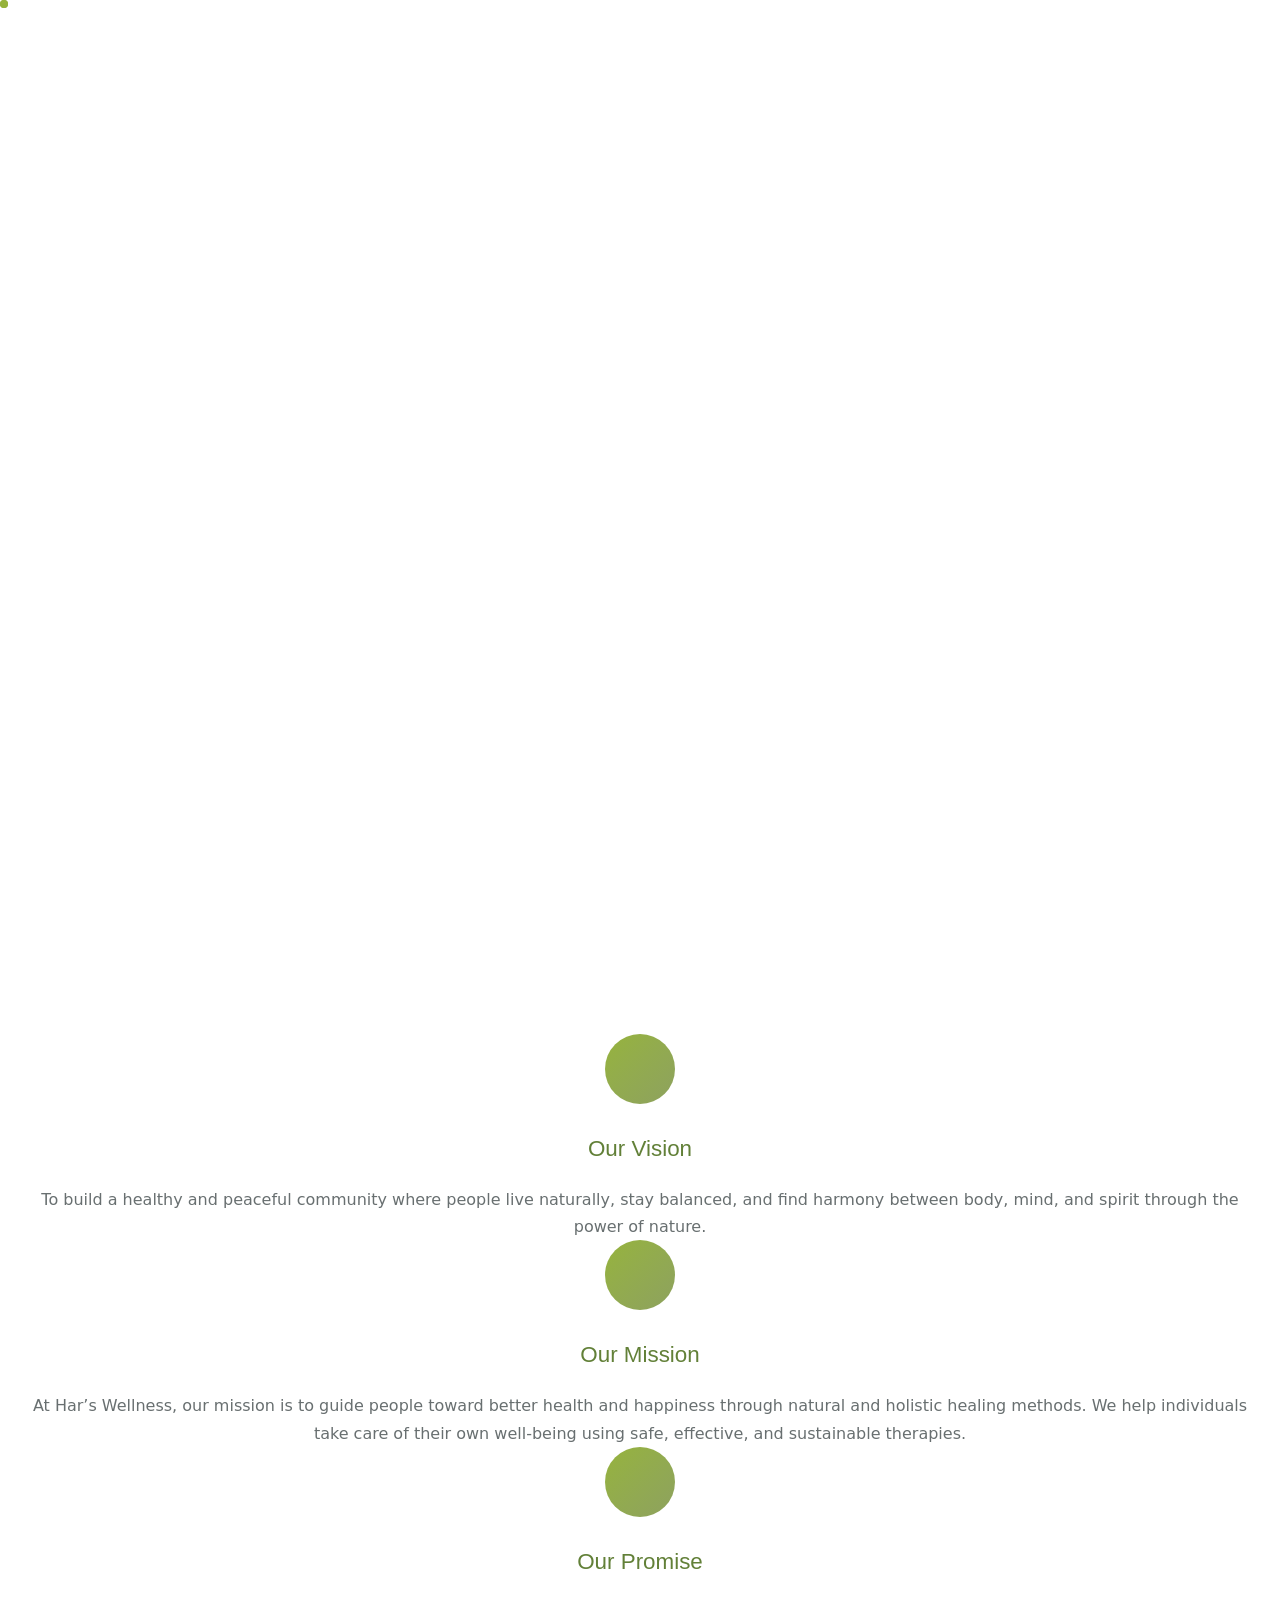
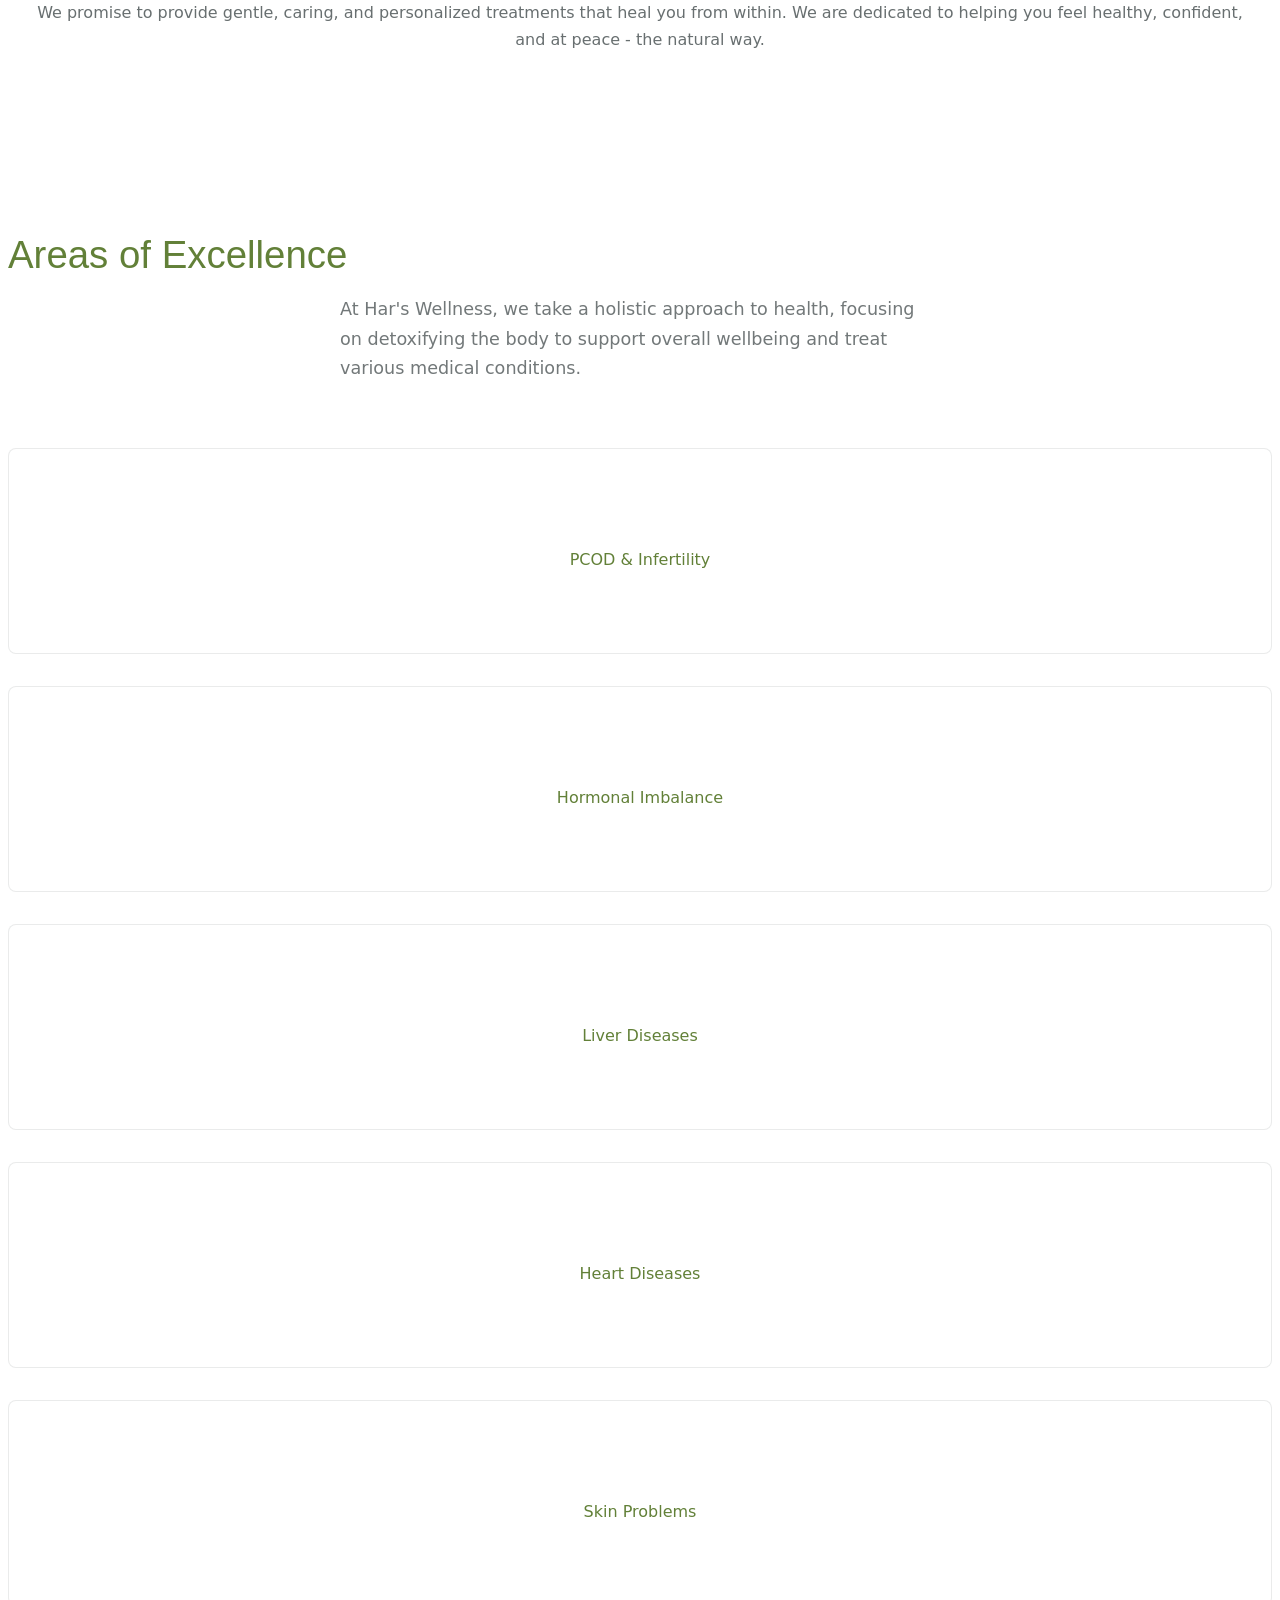
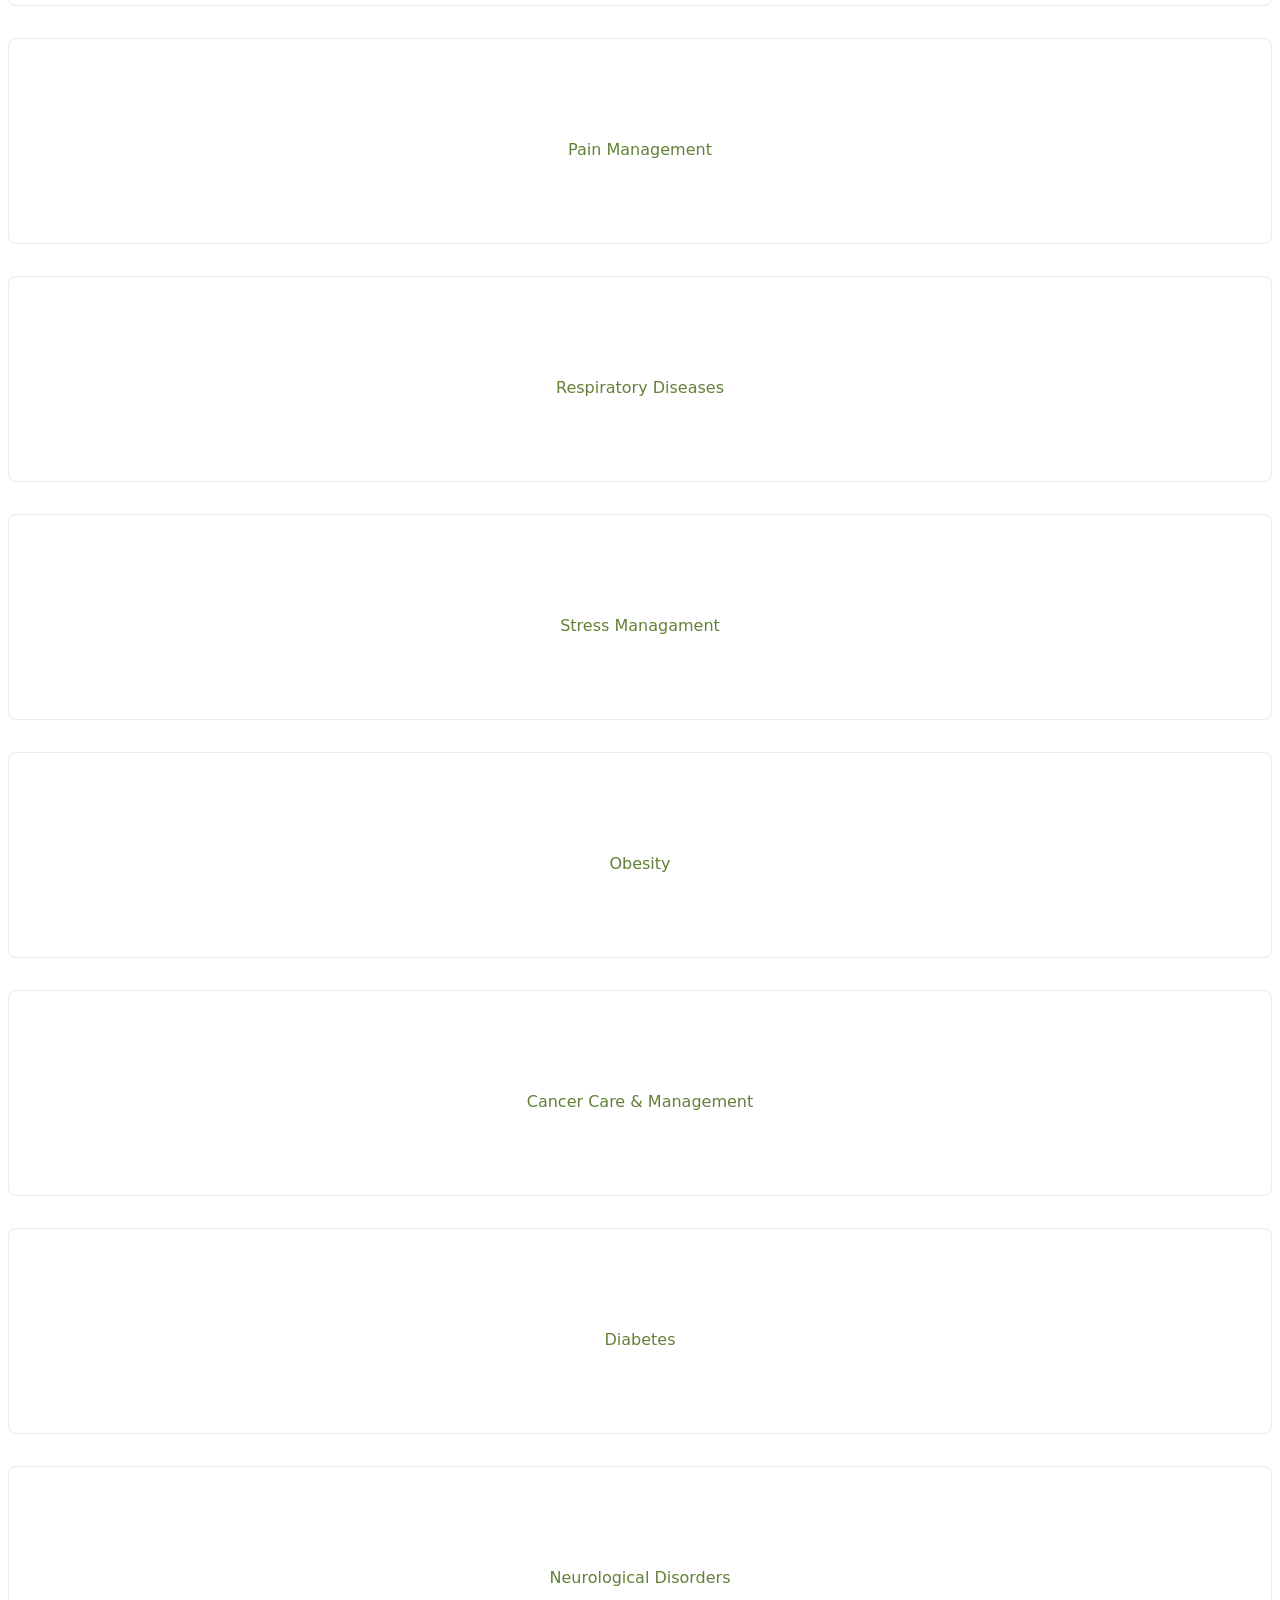
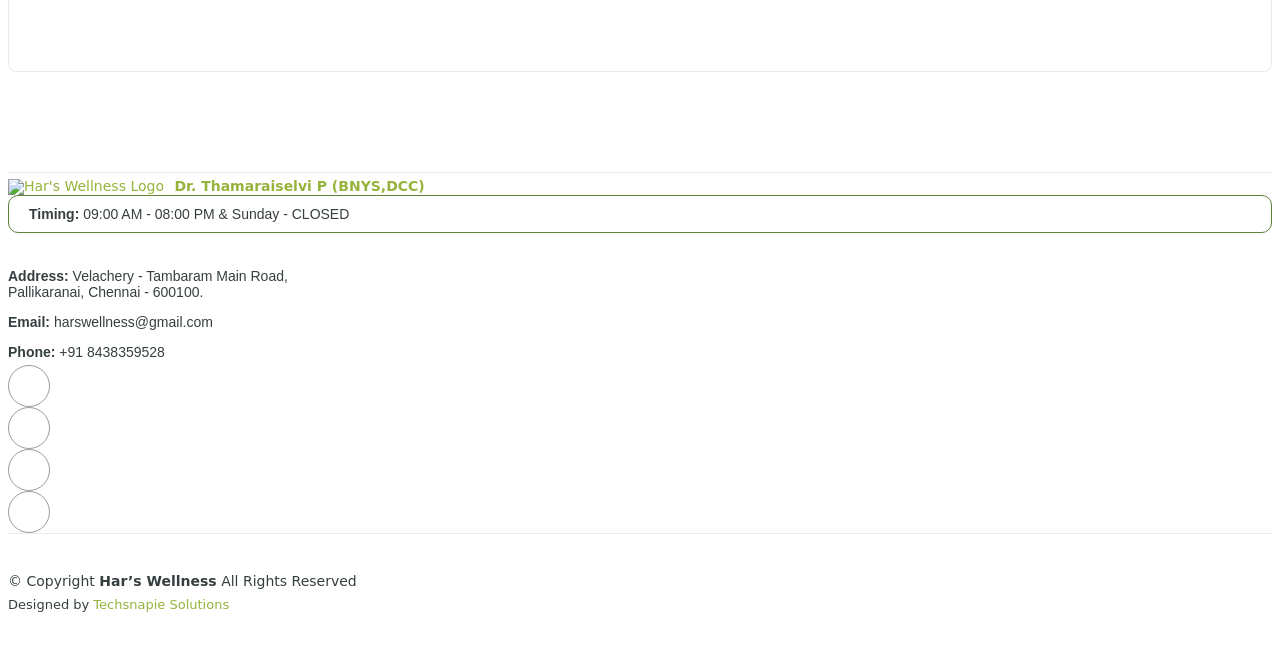
==== about.html @ 2350b186 "speed-optimization" ====
<!DOCTYPE html>
<html lang="en">

<head>
  <meta charset="utf-8">
  <meta content="width=device-width, initial-scale=1.0" name="viewport">
  <title>About - Har's Wellness</title>
  <meta name="description" content="Har's Wellness is a leading Naturopathy and Aesthetic Clinic in Pallikaranai, Chennai. We offer natural healing therapies, detox, mud therapy, hydrotherapy, and advanced aesthetic skin care treatments.">
<meta name="keywords" content="Har's Wellness, Naturopathy Clinic in Pallikaranai, Aesthetic Clinic in Chennai, Nature Cure Center, Hydrotherapy, Mud Therapy, Detox Treatment, Skin Rejuvenation, Hydra Facial Chennai, Chemical Peel Chennai, Natural Healing Chennai, Natural detox therapy Chennai, Mud therapy Chennai, Hydra facial in Pallikaranai, Chemical peel Chennai, Acupuncture therapy Pallikaranai, Weight loss through naturopathy, Skin care treatments Chennai, Wellness center near Medavakkam, Naturopathy near Velachery, Aesthetic & skin clinic near Perumbakkam and chennai.">
<meta name="author" content="Har's Wellness Clinic">
<!-- Favicons -->
  <link href="assets/img/Har's_Favicon.png" rel="icon">
  <link href="assets/img/Har's_Favicon.png" rel="apple-touch-icon">

  <!-- Critical layout CSS (must block) -->
<link href="assets/vendor/bootstrap/css/bootstrap.min.css" rel="stylesheet">

<!-- Icons (small, safe to keep blocking) -->
<link href="assets/vendor/bootstrap-icons/bootstrap-icons.css" rel="stylesheet">
<link href="assets/vendor/fontawesome-free/css/all.min.css" rel="stylesheet">

<!-- Load main design async -->
<link rel="preload" href="assets/css/main.css" as="style" onload="this.onload=null;this.rel='stylesheet'">
<noscript><link rel="stylesheet" href="assets/css/main.css"></noscript>

<!-- Page animation CSS async -->
<link rel="preload" href="assets/vendor/aos/aos.css" as="style" onload="this.onload=null;this.rel='stylesheet'">
<noscript><link rel="stylesheet" href="assets/vendor/aos/aos.css"></noscript>


<link rel="preconnect" href="https://fonts.googleapis.com">
<link rel="preconnect" href="https://fonts.gstatic.com" crossorigin>

<link href="https://fonts.googleapis.com/css2?family=Poppins:wght@300;400;600&display=swap" rel="stylesheet">

  <!-- =======================================================
  * Template Name: MediNest
  * Template URL: https://bootstrapmade.com/medinest-bootstrap-hospital-template/
  * Updated: Aug 11 2025 with Bootstrap v5.3.7
  * Author: BootstrapMade.com
  * License: https://bootstrapmade.com/license/
  ======================================================== -->
</head>

<body class="about-page">

  <header id="header" class="header d-flex align-items-center fixed-top">
    <div class="container position-relative d-flex align-items-center justify-content-between">

      <a href="index.html" class="logo">
        
        <img src="assets/img/Har's_logo BG Remove.png" alt="" style="width: auto; height: 250px;">
      </a>

      <nav id="navmenu" class="navmenu">
        <ul>
          <li><a href="index.html">Home</a></li>
          <li><a href="about.html" class="active">About</a></li>
          <!-- <li><a href="departments.html">Departments</a></li>
          <li><a href="services.html">Services</a></li>
          <li><a href="doctors.html">Doctors</a></li> -->
          <li class="dropdown"><a href="aesthetic.html"><span>Aesthetic</span> <i class="bi bi-chevron-down toggle-dropdown"></i></a>
            <ul>
              <li><a href="aesthetic.html">Hydra facial</a></li>
              <li><a href="aesthetic.html">Chemical peel</a></li>
              <li><a href="aesthetic.html">Wart removal</a></li>
            </ul>
          </li>
          <li class="dropdown"><a href="naturopathy.html"><span>Naturopathy</span> <i class="bi bi-chevron-down toggle-dropdown"></i></a>
            <ul>
              <li><a href="naturopathy.html">Detox</a></li>
              <li><a href="naturopathy.html">Cupping</a></li>
              <li><a href="naturopathy.html">Reflexology</a></li>
              <li><a href="naturopathy.html">Physiotherapy</a></li>
              <li><a href="naturopathy.html">Diet</a></li>
              <li><a href="naturopathy.html">Skin problems</a></li>
              <li><a href="naturopathy.html">GIT issue</a></li>
            </ul>
          </li>
          <li class="dropdown"><a href="#"><span>Treatments</span> <i class="bi bi-chevron-down toggle-dropdown"></i></a>
            <ul>
              <li><a href="contact.html">Yoga, Pranayama</a></li>
              <li><a href="contact.html">Meditation</a></li>
              <li><a href="contact.html">Acupuncture</a></li>
              <li><a href="contact.html">Reflexology</a></li>
              <li><a href="contact.html">Acupressure</a></li>
              <li><a href="contact.html">Hydro therapy</a></li>
              <li><a href="contact.html">Herbal pack</a></li>
              <li><a href="contact.html">Mud therapy</a></li>
              <li><a href="contact.html">Diet therapy</a></li>
            </ul>
          </li>
          <li><a href="contact.html">Contact</a></li>
          <li><a href="testimonials.html">Testimonials</a></li>
        </ul>
        <i class="mobile-nav-toggle d-xl-none bi bi-list"></i>
      </nav>
    </div>
  </header>

  <main class="main">

    <!-- Page Title -->
    <div class="page-title">
      <div class="heading">
        <div class="container">
          <div class="row d-flex justify-content-center text-center">
            <div class="col-lg-8">
              <h1 class="heading-title">Why us</h1>
              
            </div>
          </div>
        </div>
      </div>
      <nav class="breadcrumbs">
        <div class="container">
          <ol>
            <li><a href="index.html">Home</a></li>
            <li class="current">About</li>
          </ol>
        </div>
      </nav>
    </div><!-- End Page Title -->

    <!-- About Section -->
    <section id="about" class="about section">

      <div class="container" data-aos="fade-up" data-aos-delay="100">

        <div class="intro-section">
          <div class="row justify-content-center">
            <div class="col-lg-8 text-center" data-aos="fade-up" data-aos-delay="100">
              <h2>Experience Natural Healing with Har’s Wellness</h2>
              <p class="lead">At Har’s Wellness, we combine the timeless principles of naturopathy and modern aesthetic treatments to help you rejuvenate your body, mind, and skin naturally. Our therapies are safe, non-invasive, and customized to your lifestyle and health goals.</p>
            </div>
          </div>
        </div>

        <!-- <div class="image-stats-section">
          <div class="row align-items-center">
            <div class="col-lg-7" data-aos="fade-right" data-aos-delay="200">
              <div class="image-gallery">
                <div class="main-image-container">
                  <img src="assets/img/health/facilities-3.webp" class="img-fluid main-image" alt="Medical facility">
                </div>
                <div class="secondary-images">
                  <img src="assets/img/health/staff-12.webp" class="img-fluid secondary-image" alt="Medical team" data-aos="zoom-in" data-aos-delay="400">
                  <img src="assets/img/health/consultation-4.webp" class="img-fluid secondary-image" alt="Patient consultation" data-aos="zoom-in" data-aos-delay="500">
                </div>
              </div>
            </div>

            <div class="col-lg-5" data-aos="fade-left" data-aos-delay="300">
              <div class="stats-content">
                <h3>Trusted Healthcare Provider</h3>
                <p>Lorem ipsum dolor sit amet, consectetur adipiscing elit. Sed do eiusmod tempor incididunt ut labore et dolore magna aliqua. Ut enim ad minim veniam, quis nostrud exercitation.</p>

                <div class="stats-list">
                  <div class="stat-row">
                    <div class="stat-number">
                      <span data-purecounter-start="0" data-purecounter-end="22000" data-purecounter-duration="0" class="purecounter">22000</span>
                    </div>
                    <div class="stat-info">
                      <h5>Successful Treatments</h5>
                      <p>Completed with excellent patient outcomes</p>
                    </div>
                  </div>

                  <div class="stat-row">
                    <div class="stat-number">
                      <span data-purecounter-start="0" data-purecounter-end="95" data-purecounter-duration="0" class="purecounter">95</span><span>%</span>
                    </div>
                    <div class="stat-info">
                      <h5>Patient Satisfaction</h5>
                      <p>Based on comprehensive feedback surveys</p>
                    </div>
                  </div>

                  <div class="stat-row">
                    <div class="stat-number">
                      <span data-purecounter-start="0" data-purecounter-end="85" data-purecounter-duration="0" class="purecounter">85</span>
                    </div>
                    <div class="stat-info">
                      <h5>Medical Professionals</h5>
                      <p>Specialists across various departments</p>
                    </div>
                  </div>
                </div>
              </div>
            </div>
          </div>
        </div> -->

        <div class="mission-section" data-aos="fade-up" data-aos-delay="400">
          <div class="row">
            

            <div class="col-lg-4" data-aos="fade-up" data-aos-delay="200">
              <div class="mission-item">
                <div class="mission-icon">
                  <i class="bi bi-eye"></i>
                </div>
                <h4>Our Vision</h4>
                <p>To build a healthy and peaceful community where people live naturally, stay balanced, and find harmony between body, mind, and spirit through the power of nature.</p>
              </div>
            </div>

            <div class="col-lg-4" data-aos="fade-up" data-aos-delay="100">
              <div class="mission-item">
                <div class="mission-icon">
                  <i class="bi bi-bullseye"></i>
                </div>
                <h4>Our Mission</h4>
                <p>At Har’s Wellness, our mission is to guide people toward better health and happiness through natural and holistic healing methods. We help individuals take care of their own well-being using safe, effective, and sustainable therapies.</p>
              </div>
            </div>

            <div class="col-lg-4" data-aos="fade-up" data-aos-delay="300">
              <div class="mission-item">
                <div class="mission-icon">
                  <i class="bi bi-star"></i>
                </div>
                <h4>Our Promise</h4>
                <p>We promise to provide gentle, caring, and personalized treatments that heal you from within. We are dedicated to helping you feel healthy, confident, and at peace - the natural way.</p>
              </div>
            </div>
          </div>
        </div>

        <div class="specialties-section" data-aos="fade-up" data-aos-delay="500">
          <div class="row">
            <div class="col-lg-12 text-center">
              <h3>Areas of Excellence</h3>
              <p class="section-description">At Har's Wellness, we take a holistic approach to health, focusing on detoxifying the body to support overall wellbeing and treat various medical conditions.</p>
            </div>
          </div>


          <div class="row">
            <div class="col-lg-2 col-md-4 col-sm-6" data-aos="fade-up" data-aos-delay="100">
              <div class="specialty-item">
                <i class="bi bi-gender-female"></i>
                <span>PCOD & Infertility</span>
              </div>
            </div>
            <div class="col-lg-2 col-md-4 col-sm-6" data-aos="fade-up" data-aos-delay="150">
              <div class="specialty-item">
                <i class="bi bi-sliders2-vertical"></i>
                <span>Hormonal Imbalance</span>
              </div>
            </div>
            <div class="col-lg-2 col-md-4 col-sm-6" data-aos="fade-up" data-aos-delay="200">
              <div class="specialty-item">
                <i class="bi bi-droplet-half"></i>
                <span>Liver Diseases</span>
              </div>
            </div>
            <div class="col-lg-2 col-md-4 col-sm-6" data-aos="fade-up" data-aos-delay="250">
              <div class="specialty-item">
                <i class="bi bi-heart-pulse"></i>
                <span>Heart Diseases</span>
              </div>
            </div>
            <div class="col-lg-2 col-md-4 col-sm-6" data-aos="fade-up" data-aos-delay="300">
              <div class="specialty-item">
                <i class="bi bi-stars"></i>
                <span>Skin Problems</span>
              </div>
            </div>
            <div class="col-lg-2 col-md-4 col-sm-6" data-aos="fade-up" data-aos-delay="350">
              <div class="specialty-item">
                <i class="bi bi-bandaid"></i>
                <span>Pain Management</span>
              </div>
            </div>
          </div>  
          <div class="row">
            <div class="col-lg-2 col-md-4 col-sm-6" data-aos="fade-up" data-aos-delay="100">
              <div class="specialty-item">
                <i class="bi bi-wind"></i>
                <span>Respiratory Diseases</span>
              </div>
            </div>
            <div class="col-lg-2 col-md-4 col-sm-6" data-aos="fade-up" data-aos-delay="150">
              <div class="specialty-item">
                <i class="bi bi-peace"></i>
                <span>Stress Managament</span>
              </div>
            </div>
            <div class="col-lg-2 col-md-4 col-sm-6" data-aos="fade-up" data-aos-delay="200">
              <div class="specialty-item">
                <i class="bi bi-person-fill"></i>
                <span>Obesity</span>
              </div>
            </div>
            <div class="col-lg-2 col-md-4 col-sm-6" data-aos="fade-up" data-aos-delay="300">
              <div class="specialty-item">
                <i class="bi bi-shield-plus"></i>
                <span>Cancer Care & Management</span>
              </div>
            </div>
            <div class="col-lg-2 col-md-4 col-sm-6" data-aos="fade-up" data-aos-delay="350">
              <div class="specialty-item">
                <i class="bi bi-thermometer-half"></i>
                <span>Diabetes</span>
              </div>
            </div>
            <div class="col-lg-2 col-md-4 col-sm-6" data-aos="fade-up" data-aos-delay="250">
              <div class="specialty-item">
                <i class="bi bi-activity"></i>
                <span>Neurological Disorders</span>
              </div>
            </div>
          </div>
        </div>

        <!-- <div class="accreditation-section" data-aos="fade-up" data-aos-delay="600">
          <div class="row">
            <div class="col-lg-12 text-center">
              <h3>Recognized Excellence</h3>
              <p class="section-description">Our commitment to quality is validated by prestigious healthcare organizations</p>
            </div>
          </div>

          <div class="row justify-content-center">
            <div class="col-lg-8">
              <div class="accreditation-grid">
                <div class="accreditation-item" data-aos="fade-up" data-aos-delay="100">
                  <img src="assets/img/clients/clients-6.webp" class="img-fluid" alt="Healthcare accreditation">
                </div>
                <div class="accreditation-item" data-aos="fade-up" data-aos-delay="150">
                  <img src="assets/img/clients/clients-7.webp" class="img-fluid" alt="Medical certification">
                </div>
                <div class="accreditation-item" data-aos="fade-up" data-aos-delay="200">
                  <img src="assets/img/clients/clients-8.webp" class="img-fluid" alt="Quality assurance">
                </div>
                <div class="accreditation-item" data-aos="fade-up" data-aos-delay="250">
                  <img src="assets/img/clients/clients-9.webp" class="img-fluid" alt="Healthcare excellence">
                </div>
                <div class="accreditation-item" data-aos="fade-up" data-aos-delay="300">
                  <img src="assets/img/clients/clients-10.webp" class="img-fluid" alt="Medical standards">
                </div>
                <div class="accreditation-item" data-aos="fade-up" data-aos-delay="350">
                  <img src="assets/img/clients/clients-11.webp" class="img-fluid" alt="Healthcare certification">
                </div>
              </div>
            </div>
          </div>
        </div> -->

      </div>

    </section><!-- /About Section -->

  </main>

  <footer id="footer" class="footer position-relative text-center">
  <div class="container footer-top d-flex flex-column align-items-center justify-content-center text-center">
    <div class="footer-about">
      <a href="index.html" class="logo d-inline-block mb-3">
        <img src="assets/img/Har's_logo BG Remove.png" alt="Har's Wellness Logo" style="width: auto; height: 250px;">
        <a class="btn-getstarted" href="tel:+918438359528" class="call-btn"><strong> Dr. Thamaraiselvi P (BNYS,DCC) </strong></a>
      </a>
      <div class="footer-contact pt-3">
        <p class="tmng"><strong>Timing:</strong> <span>09:00 AM - 08:00 PM & Sunday - CLOSED</span></p><br>
        <p><strong>Address:</strong> Velachery - Tambaram Main Road,<br>Pallikaranai, Chennai - 600100.</p>
        <p><strong>Email:</strong> <span>harswellness@gmail.com</span></p>
        <p><strong>Phone:</strong> <span>+91 8438359528</span></p>
      </div>
      <div class="social-links d-flex justify-content-center mt-4">
        <a href="https://www.instagram.com/hars_wellness?utm_source=ig_web_button_share_sheet&igsh=ZDNlZDc0MzIxNw=="><i class="bi bi-instagram"></i></a>
        <a href="#" class="youtube"><i class="bi bi-youtube"></i></a>
        <a href="#"><i class="bi bi-facebook"></i></a>
        <a href="#"><i class="bi bi-twitter-x"></i></a>
      </div>
    </div>
  </div>



  <div class="container copyright text-center mt-4">
    <p>© <span>Copyright</span> <strong>Har’s Wellness</strong>&nbsp;<span>All Rights Reserved</span></p>
    <div class="credits">
      Designed by <a href="https://techsnapie.com/">Techsnapie Solutions</a>
    </div>
  </div>
</footer>

  <!-- Scroll Top -->
  <a href="#" id="scroll-top" class="scroll-top d-flex align-items-center justify-content-center"><i class="bi bi-arrow-up-short"></i></a>
<!-- WhatsApp Chat Button -->
    <div class="wa-float">
  <!-- Your WhatsApp link -->
  <a
    class="wa-btn wa-pulse"
    href="https://wa.me/918438359528?text="
    target="_blank"
    rel="noopener"
    aria-label="Chat on WhatsApp (Book Now)"
  >
    <!-- WhatsApp icon (SVG) -->
    <svg width="30" height="30" viewBox="0 0 24 24" aria-hidden="true">
      <path fill="currentColor" d="M20.52 3.48A11.94 11.94 0 0 0 12 0C5.37 0 0 5.37 0 12c0 2.11.55 4.1 1.6 5.88L0 24l6.27-1.64A12 12 0 0 0 12 24c6.63 0 12-5.37 12-12 0-3.2-1.25-6.2-3.48-8.52zM12 21.82a9.76 9.76 0 0 1-4.98-1.37l-.36-.21-3.73.97.99-3.64-.23-.37A9.82 9.82 0 1 1 21.82 12 9.82 9.82 0 0 1 12 21.82zm5.48-7.3c-.3-.15-1.77-.87-2.05-.97-.27-.1-.47-.15-.68.15-.2.3-.78.96-.95 1.16-.17.2-.35.22-.65.07-.3-.15-1.27-.47-2.42-1.5-.9-.8-1.5-1.8-1.68-2.1-.17-.3-.02-.47.13-.62.13-.13.3-.35.45-.52.15-.17.2-.3.3-.5.1-.2.05-.37-.03-.52-.08-.15-.68-1.62-.93-2.22-.24-.6-.5-.5-.68-.5h-.58c-.2 0-.52.07-.8.37-.27.3-1.05 1.02-1.05 2.47 0 1.45 1.07 2.85 1.22 3.05.15.2 2.1 3.2 5.07 4.49.71.31 1.26.5 1.69.64.71.23 1.35.2 1.86.12.57-.09 1.77-.72 2.02-1.43.25-.71.25-1.31.17-1.43-.08-.12-.27-.2-.57-.35z"/>
    </svg>

    <!-- Curved "Book Now" label (SVG text on an arc) -->
    <svg class="wa-arc" viewBox="0 0 120 90" aria-hidden="true">
      <defs>
        <!-- Upper semi-circle path (controls curve) -->
        <path id="wa-arc-path" d="M10,60 A50,50 0 0 1 110,60" />
      </defs>
      <text fill="#ffffff">
        <textPath href="#wa-arc-path" startOffset="50%" text-anchor="middle">
          BOOK&nbsp;NOW
        </textPath>
      </text>
    </svg>
  </a>
</div>
  <!-- Preloader -->
  <div id="preloader"></div>

  <!-- Core JS -->
<script src="assets/vendor/bootstrap/js/bootstrap.bundle.min.js" defer></script>

<!-- Animation only (used in home) -->
<script src="assets/vendor/aos/aos.js" defer></script>

<!-- Main Script -->
<script src="assets/js/main.js" defer></script>

</body>

</html>
---- assets/css/main.css ----
/**
* Template Name: MediNest
* Template URL: https://bootstrapmade.com/medinest-bootstrap-hospital-template/
* Updated: Aug 11 2025 with Bootstrap v5.3.7
* Author: BootstrapMade.com
* License: https://bootstrapmade.com/license/
*/

@charset "UTF-8";

/*--------------------------------------------------------------
# Font & Color Variables
# Help: https://bootstrapmade.com/color-system/
--------------------------------------------------------------*/
/* Fonts */
:root {
  --default-font: "Roboto",  system-ui, -apple-system, "Segoe UI", Roboto, "Helvetica Neue", Arial, "Noto Sans", "Liberation Sans", sans-serif, "Apple Color Emoji", "Segoe UI Emoji", "Segoe UI Symbol", "Noto Color Emoji";
  --heading-font: "Ubuntu",  sans-serif;
  --nav-font: "Poppins",  sans-serif;
}

/* Global Colors - The following color variables are used throughout the website. Updating them here will change the color scheme of the entire website */
:root { 
  --background-color: #ffffff; /* Background color for the entire website, including individual sections */
  --default-color: #363f40; /* Default color used for the majority of the text content across the entire website */
  --heading-color: #628038; /* Color for headings, subheadings and title throughout the website */
  --accent-color: #96b33c; /* Accent color that represents your brand on the website. It's used for buttons, links, and other elements that need to stand out */
  --surface-color: #ffffff; /* The surface color is used as a background of boxed elements within sections, such as cards, icon boxes, or other elements that require a visual separation from the global background. */
  --contrast-color: #ffffff; /* Contrast color for text, ensuring readability against backgrounds of accent, heading, or default colors. */
}

/* Nav Menu Colors - The following color variables are used specifically for the navigation menu. They are separate from the global colors to allow for more customization options */
:root {
  --nav-color: #363f40;  /* The default color of the main navmenu links */
  --nav-hover-color: #96b33c; /* Applied to main navmenu links when they are hovered over or active */
  --nav-mobile-background-color: #ffffff; /* Used as the background color for mobile navigation menu */
  --nav-dropdown-background-color: #ffffff; /* Used as the background color for dropdown items that appear when hovering over primary navigation items */
  --nav-dropdown-color: #363f40; /* Used for navigation links of the dropdown items in the navigation menu. */
  --nav-dropdown-hover-color: #96b33c; /* Similar to --nav-hover-color, this color is applied to dropdown navigation links when they are hovered over. */
}

/* Color Presets - These classes override global colors when applied to any section or element, providing reuse of the sam color scheme. */

.light-background {
  --background-color: #f7f9f9;
  --surface-color: #ffffff;
}

.dark-background {
  --background-color: #021418;
  --default-color: #ffffff;
  --heading-color: #ffffff;
  --surface-color: #11262a;
  --contrast-color: #ffffff;
}

/* Smooth scroll */
:root {
  scroll-behavior: smooth;
}

/*--------------------------------------------------------------
# General Styling & Shared Classes
--------------------------------------------------------------*/

body {
  color: var(--default-color);
  background-color: var(--background-color);
  font-family: var(--default-font);
}

a {
  color: var(--accent-color);
  text-decoration: none;
  transition: 0.3s;
}

a:hover {
  color: color-mix(in srgb, var(--accent-color), transparent 25%);
  text-decoration: none;
}

h1,
h2,
h3,
h4,
h5,
h6 {
  color: var(--heading-color);
  font-family: var(--heading-font);
}

/* PHP Email Form Messages
------------------------------*/
.php-email-form .error-message {
  display: none;
  background: #df1529;
  color: #ffffff;
  text-align: left;
  padding: 15px;
  margin-bottom: 24px;
  font-weight: 600;
}

.php-email-form .sent-message {
  display: none;
  color: #ffffff;
  background: #059652;
  text-align: center;
  padding: 15px;
  margin-bottom: 24px;
  font-weight: 600;
}

.php-email-form .loading {
  display: none;
  background: var(--surface-color);
  text-align: center;
  padding: 15px;
  margin-bottom: 24px;
}

.php-email-form .loading:before {
  content: "";
  display: inline-block;
  border-radius: 50%;
  width: 24px;
  height: 24px;
  margin: 0 10px -6px 0;
  border: 3px solid var(--accent-color);
  border-top-color: var(--surface-color);
  animation: php-email-form-loading 1s linear infinite;
}

@keyframes php-email-form-loading {
  0% {
    transform: rotate(0deg);
  }

  100% {
    transform: rotate(360deg);
  }
}

/*--------------------------------------------------------------
# Global Header
--------------------------------------------------------------*/
.header {
  --background-color: rgba(255, 255, 255, 0);
  color: var(--default-color);
  background-color: var(--background-color);
  padding: 15px 0;
  transition: all 0.5s;
  z-index: 997;
}

.header .logo {
  line-height: 1;
}

.header .logo img {
  max-height: 80px;
  margin-right: 8px;
}

.header .logo h1 {
  font-size: 30px;
  margin: 0;
  font-weight: 700;
  color: var(--heading-color);
}

.header .logo h1 span {
  color: var(--accent-color);
}

.header .btn-getstarted,
.header .btn-getstarted:focus {
  color: var(--contrast-color);
  background: var(--accent-color);
  font-size: 14px;
  padding: 8px 26px;
  margin: 0;
  border-radius: 4px;
  transition: 0.3s;
}

.header .btn-getstarted:hover,
.header .btn-getstarted:focus:hover {
  color: var(--contrast-color);
  background: color-mix(in srgb, var(--accent-color), transparent 15%);
}

@media (max-width: 1200px) {
  .header .logo {
    order: 1;
  }

  .header .btn-getstarted {
    order: 2;
    margin: 0 15px 0 0;
    padding: 6px 20px;
  }

  .header .navmenu {
    order: 3;
  }
}

.scrolled .header {
  box-shadow: 0px 0 18px rgba(0, 0, 0, 0.1);
}

/* Global Header on Scroll
------------------------------*/
.scrolled .header {
  --background-color: #ffffff;
}

/*--------------------------------------------------------------
# Navigation Menu
--------------------------------------------------------------*/
/* Navmenu - Desktop */
@media (min-width: 1200px) {
  .navmenu {
    padding: 0;
  }

  .navmenu ul {
    margin: 0;
    padding: 0;
    display: flex;
    list-style: none;
    align-items: center;
  }

  .navmenu li {
    position: relative;
  }

  .navmenu a,
  .navmenu a:focus {
    color: var(--nav-color);
    padding: 18px 15px;
    font-size: 16px;
    font-family: var(--nav-font);
    font-weight: 400;
    display: flex;
    align-items: center;
    justify-content: space-between;
    white-space: nowrap;
    transition: 0.3s;
  }

  .navmenu a i,
  .navmenu a:focus i {
    font-size: 12px;
    line-height: 0;
    margin-left: 5px;
    transition: 0.3s;
  }

  .navmenu li:last-child a {
    padding-right: 0;
  }

  .navmenu li:hover>a,
  .navmenu .active,
  .navmenu .active:focus {
    color: var(--nav-hover-color);
  }

  .navmenu .dropdown ul {
    margin: 0;
    padding: 10px 0;
    background: var(--nav-dropdown-background-color);
    display: block;
    position: absolute;
    visibility: hidden;
    left: 14px;
    top: 130%;
    opacity: 0;
    transition: 0.3s;
    border-radius: 4px;
    z-index: 99;
    box-shadow: 0px 0px 30px rgba(0, 0, 0, 0.1);
  }

  .navmenu .dropdown ul li {
    min-width: 200px;
  }

  .navmenu .dropdown ul a {
    padding: 10px 20px;
    font-size: 15px;
    text-transform: none;
    color: var(--nav-dropdown-color);
  }

  .navmenu .dropdown ul a i {
    font-size: 12px;
  }

  .navmenu .dropdown ul a:hover,
  .navmenu .dropdown ul .active:hover,
  .navmenu .dropdown ul li:hover>a {
    color: var(--nav-dropdown-hover-color);
  }

  .navmenu .dropdown:hover>ul {
    opacity: 1;
    top: 100%;
    visibility: visible;
  }

  .navmenu .dropdown .dropdown ul {
    top: 0;
    left: -90%;
    visibility: hidden;
  }

  .navmenu .dropdown .dropdown:hover>ul {
    opacity: 1;
    top: 0;
    left: -100%;
    visibility: visible;
  }
}

/* Navmenu - Mobile */
@media (max-width: 1199px) {
  .mobile-nav-toggle {
    color: var(--nav-color);
    font-size: 28px;
    line-height: 0;
    margin-right: 10px;
    cursor: pointer;
    transition: color 0.3s;
  }

  .navmenu {
    padding: 0;
    z-index: 9997;
  }

  .navmenu ul {
    display: none;
    list-style: none;
    position: absolute;
    inset: 60px 20px 20px 20px;
    padding: 10px 0;
    margin: 0;
    border-radius: 6px;
    background-color: var(--nav-mobile-background-color);
    overflow-y: auto;
    transition: 0.3s;
    z-index: 9998;
    box-shadow: 0px 0px 30px rgba(0, 0, 0, 0.1);
  }

  .navmenu a,
  .navmenu a:focus {
    color: var(--nav-dropdown-color);
    padding: 10px 20px;
    font-family: var(--nav-font);
    font-size: 17px;
    font-weight: 500;
    display: flex;
    align-items: center;
    justify-content: space-between;
    white-space: nowrap;
    transition: 0.3s;
  }

  .navmenu a i,
  .navmenu a:focus i {
    font-size: 12px;
    line-height: 0;
    margin-left: 5px;
    width: 30px;
    height: 30px;
    display: flex;
    align-items: center;
    justify-content: center;
    border-radius: 50%;
    transition: 0.3s;
    background-color: color-mix(in srgb, var(--accent-color), transparent 90%);
  }

  .navmenu a i:hover,
  .navmenu a:focus i:hover {
    background-color: var(--accent-color);
    color: var(--contrast-color);
  }

  .navmenu a:hover,
  .navmenu .active,
  .navmenu .active:focus {
    color: var(--nav-dropdown-hover-color);
  }

  .navmenu .active i,
  .navmenu .active:focus i {
    background-color: var(--accent-color);
    color: var(--contrast-color);
    transform: rotate(180deg);
  }

  .navmenu .dropdown ul {
    position: static;
    display: none;
    z-index: 99;
    padding: 10px 0;
    margin: 10px 20px;
    background-color: var(--nav-dropdown-background-color);
    border: 1px solid color-mix(in srgb, var(--default-color), transparent 90%);
    box-shadow: none;
    transition: all 0.5s ease-in-out;
  }

  .navmenu .dropdown ul ul {
    background-color: rgba(33, 37, 41, 0.1);
  }

  .navmenu .dropdown>.dropdown-active {
    display: block;
    background-color: rgba(33, 37, 41, 0.03);
  }

  .mobile-nav-active {
    overflow: hidden;
  }

  .mobile-nav-active .mobile-nav-toggle {
    color: #fff;
    position: absolute;
    font-size: 32px;
    top: 15px;
    right: 15px;
    margin-right: 0;
    z-index: 9999;
  }

  .mobile-nav-active .navmenu {
    position: fixed;
    overflow: hidden;
    inset: 0;
    background: rgba(33, 37, 41, 0.8);
    transition: 0.3s;
  }

  .mobile-nav-active .navmenu>ul {
    display: block;
  }
}

/*--------------------------------------------------------------
# Global Footer
--------------------------------------------------------------*/
.footer {
  color: var(--default-color);
  background-color: var(--background-color);
  font-size: 14px;
  position: relative;
}

.footer .footer-top {
  padding-top: 5px;
  border-top: 1px solid color-mix(in srgb, var(--default-color), transparent 90%);
}

.footer .footer-about .logo {
  line-height: 1;
  margin-bottom: 25px;
}

.footer .footer-about .logo img {
  max-height: 40px;
  margin-right: 6px;
}

.footer .footer-about .logo span {
  color: var(--heading-color);
  font-family: var(--heading-font);
  font-size: 26px;
  font-weight: 700;
  letter-spacing: 1px;
}

.footer .footer-about p {
  font-size: 14px;
  font-family: var(--heading-font);
}

.footer .social-links a {
  display: flex;
  align-items: center;
  justify-content: center;
  width: 40px;
  height: 40px;
  border-radius: 50%;
  border: 1px solid color-mix(in srgb, var(--default-color), transparent 50%);
  font-size: 16px;
  color: color-mix(in srgb, var(--default-color), transparent 20%);
  margin-right: 10px;
  transition: 0.3s;
}

.footer .social-links a:hover {
  color: var(--accent-color);
  border-color: var(--accent-color);
}

.footer h4 {
  font-size: 16px;
  font-weight: bold;
  position: relative;
  padding-bottom: 12px;
}

.footer .footer-links {
  margin-bottom: 30px;
}

.footer .footer-links ul {
  list-style: none;
  padding: 0;
  margin: 0;
}

.footer .footer-links ul i {
  padding-right: 2px;
  font-size: 12px;
  line-height: 0;
}

.footer .footer-links ul li {
  padding: 10px 0;
  display: flex;
  align-items: center;
}

.footer .footer-links ul li:first-child {
  padding-top: 0;
}

.footer .footer-links ul a {
  color: color-mix(in srgb, var(--default-color), transparent 30%);
  display: inline-block;
  line-height: 1;
}

.footer .footer-links ul a:hover {
  color: var(--accent-color);
}

.footer .footer-contact p {
  margin-bottom: 5px;
}

.footer .copyright {
  padding: 25px 0;
  border-top: 1px solid color-mix(in srgb, var(--default-color), transparent 90%);
}

.footer .copyright p {
  margin-bottom: 0;
}

.footer .credits {
  margin-top: 8px;
  font-size: 13px;
}

/*--------------------------------------------------------------
# Preloader
--------------------------------------------------------------*/
#preloader {
  position: fixed;
  inset: 0;
  z-index: 9999;
  overflow: hidden;
  background-color: var(--background-color);
  transition: all 0.6s ease-out;
  width: 100%;
  height: 100vh;
}

#preloader:before,
#preloader:after {
  content: "";
  position: absolute;
  border: 4px solid var(--accent-color);
  border-radius: 50%;
  animation: animate-preloader 2s cubic-bezier(0, 0.2, 0.8, 1) infinite;
}

#preloader:after {
  animation-delay: -0.5s;
}

@keyframes animate-preloader {
  0% {
    width: 10px;
    height: 10px;
    top: calc(50% - 5px);
    left: calc(50% - 5px);
    opacity: 1;
  }

  100% {
    width: 72px;
    height: 72px;
    top: calc(50% - 36px);
    left: calc(50% - 36px);
    opacity: 0;
  }
}

/*--------------------------------------------------------------
# Scroll Top Button
--------------------------------------------------------------*/
.scroll-top {
  position: fixed;
  visibility: hidden;
  opacity: 0;
  right: 30px;
  bottom: -15px;
  z-index: 99999;
  background-color: var(--accent-color);
  width: 44px;
  height: 44px;
  border-radius: 50px;
  transition: all 0.4s;
}

.scroll-top i {
  font-size: 24px;
  color: var(--contrast-color);
  line-height: 0;
}

.scroll-top:hover {
  background-color: color-mix(in srgb, var(--accent-color), transparent 20%);
  color: var(--contrast-color);
}

.scroll-top.active {
  visibility: visible;
  opacity: 1;
  bottom: 15px;
}

/*--------------------------------------------------------------
# Disable aos animation delay on mobile devices
--------------------------------------------------------------*/
@media screen and (max-width: 768px) {
  [data-aos-delay] {
    transition-delay: 0 !important;
  }
}

/*--------------------------------------------------------------
# Global Page Titles & Breadcrumbs
--------------------------------------------------------------*/
.page-title {
  color: var(--default-color);
  background-color: var(--background-color);
  position: relative;
  padding-top: 100px;
}

.page-title .heading {
  padding: 80px 0;
}

.page-title .heading h1 {
  font-size: 38px;
  font-weight: 500;
}

.page-title nav {
  background-color: color-mix(in srgb, var(--default-color), transparent 96%);
  padding: 20px 0;
}

.page-title nav ol {
  display: flex;
  flex-wrap: wrap;
  list-style: none;
  padding: 0;
  margin: 0;
  font-size: 16px;
  font-weight: 400;
}

.page-title nav ol li+li {
  padding-left: 10px;
}

.page-title nav ol li+li::before {
  content: "/";
  display: inline-block;
  padding-right: 10px;
  color: color-mix(in srgb, var(--default-color), transparent 70%);
}

/*--------------------------------------------------------------
# Global Sections
--------------------------------------------------------------*/
section,
.section {
  color: var(--default-color);
  background-color: var(--background-color);
  padding: 60px 0;
  scroll-margin-top: 90px;
  overflow: clip;
}

@media (max-width: 1199px) {

  section,
  .section {
    scroll-margin-top: 66px;
  }
}

/*--------------------------------------------------------------
# Global Section Titles
--------------------------------------------------------------*/
.section-title {
  text-align: center;
  padding-bottom: 60px;
  position: relative;
}

.section-title h2 {
  font-size: 32px;
  font-weight: 500;
  margin-bottom: 20px;
  padding-bottom: 20px;
  position: relative;
}

.section-title h2:before {
  content: "";
  position: absolute;
  display: block;
  width: 160px;
  height: 1px;
  background: color-mix(in srgb, var(--default-color), transparent 60%);
  left: 0;
  right: 0;
  bottom: 1px;
  margin: auto;
}

.section-title h2::after {
  content: "";
  position: absolute;
  display: block;
  width: 60px;
  height: 3px;
  background: var(--accent-color);
  left: 0;
  right: 0;
  bottom: 0;
  margin: auto;
}

.section-title p {
  margin-bottom: 0;
}

/*--------------------------------------------------------------
# Hero Section
--------------------------------------------------------------*/
.hero {
  padding-top: 120px;
  position: relative;
  background: linear-gradient(135deg, color-mix(in srgb, var(--accent-color), transparent 95%) 0%, color-mix(in srgb, var(--surface-color), transparent 0%) 100%);
  overflow: hidden;
  padding-bottom: 80px;
  min-height: 80vh;
  display: flex;
  align-items: center;
}

.hero .hero-image {
  position: relative;
}

.hero .hero-image .main-image {
  border-radius: 30px;
  box-shadow: 0 30px 80px color-mix(in srgb, var(--accent-color), transparent 80%);
  transform: rotate(-2deg);
  transition: all 0.3s ease;
  margin-top: 45px;
  background-color: #f3f6ef;
  aspect-ratio: 5/6;
  object-fit: cover;
}

.hero .hero-image .main-image:hover {
  transform: rotate(0deg) scale(1.02);
}

.hero .hero-image .floating-card {
  position: absolute;
  background-color: var(--surface-color);
  border-radius: 20px;
  padding: 1.5rem;
  box-shadow: 0 20px 60px color-mix(in srgb, var(--default-color), transparent 85%);
  backdrop-filter: blur(20px);
  border: 1px solid color-mix(in srgb, var(--accent-color), transparent 80%);
}

.hero .hero-image .floating-card.emergency-card {
  top: 20px;
  left: -30px;
  z-index: 3;
}

.hero .hero-image .floating-card.emergency-card .card-content {
  display: flex;
  align-items: center;
  gap: 1rem;
}

.hero .hero-image .floating-card.emergency-card .card-content i {
  font-size: 2rem;
  color: var(--accent-color);
  padding: 15px;
  background-color: color-mix(in srgb, var(--accent-color), transparent 90%);
  border-radius: 15px;
}

.hero .hero-image .floating-card.emergency-card .card-content .text {
  display: flex;
  flex-direction: column;
}

.hero .hero-image .floating-card.emergency-card .card-content .text .label {
  font-size: 0.875rem;
  color: color-mix(in srgb, var(--default-color), transparent 40%);
  font-weight: 500;
}

.hero .hero-image .floating-card.emergency-card .card-content .text .number {
  font-size: 1.125rem;
  font-weight: 700;
  color: var(--heading-color);
}

.hero .hero-image .floating-card.stats-card {
  bottom: 30px;
  right: -40px;
  z-index: 3;
  display: flex;
  gap: 2rem;
}

.hero .hero-image .floating-card.stats-card .stat-item {
  text-align: center;
}

.hero .hero-image .floating-card.stats-card .stat-item .number {
  display: block;
  font-size: 1.75rem;
  font-weight: 700;
  color: var(--accent-color);
  line-height: 1;
}

.hero .hero-image .floating-card.stats-card .stat-item .label {
  font-size: 0.8rem;
  color: color-mix(in srgb, var(--default-color), transparent 40%);
  font-weight: 500;
}

@media (max-width: 992px) {
  .hero .hero-image {
    margin-bottom: 3rem;
  }

  .hero .hero-image .floating-card {
    position: static;
    margin: 1rem 0;
    transform: none;
  }

  .hero .hero-image .floating-card.stats-card {
    justify-content: center;
  }
}

.hero .hero-content {
  padding-left: 3rem;
}

@media (max-width: 992px) {
  .hero .hero-content {
    padding-left: 0;
  }
}

.hero .hero-content .badge-container {
  margin-bottom: 1.5rem;
}

.hero .hero-content .badge-container .hero-badge {
  display: inline-block;
  background: linear-gradient(135deg, var(--accent-color), color-mix(in srgb, var(--accent-color), black 20%));
  color: var(--contrast-color);
  padding: 8px 20px;
  border-radius: 25px;
  font-size: 0.875rem;
  font-weight: 600;
  text-transform: uppercase;
  letter-spacing: 0.5px;
}

.hero .hero-content .hero-title {
  font-size: 3.5rem;
  font-weight: 800;
  line-height: 1.2;
  margin-bottom: 1.5rem;
  color: var(--heading-color);
}

@media (max-width: 992px) {
  .hero .hero-content .hero-title {
    font-size: 2.8rem;
  }
}

@media (max-width: 768px) {
  .hero .hero-content .hero-title {
    font-size: 2.2rem;
  }
}

.hero .hero-content .hero-description {
  font-size: 1.2rem;
  line-height: 1.7;
  color: color-mix(in srgb, var(--default-color), transparent 20%);
  margin-bottom: 2.5rem;
}

@media (max-width: 768px) {
  .hero .hero-content .hero-description {
    font-size: 1.1rem;
  }
}

.hero .hero-stats {
  margin-bottom: 3rem;
}

.hero .hero-stats .stat-group {
  display: flex;
  gap: 2.5rem;
}

@media (max-width: 768px) {
  .hero .hero-stats .stat-group {
    flex-direction: column;
    gap: 1.5rem;
  }
}

.hero .hero-stats .stat-group .stat {
  display: flex;
  align-items: center;
  gap: 1rem;
}

.hero .hero-stats .stat-group .stat i {
  font-size: 2.5rem;
  color: var(--accent-color);
  padding: 15px;
  background: linear-gradient(135deg, color-mix(in srgb, var(--accent-color), transparent 90%) 0%, color-mix(in srgb, var(--accent-color), transparent 95%) 100%);
  border-radius: 20px;
}

.hero .hero-stats .stat-group .stat .stat-text {
  display: flex;
  flex-direction: column;
}

.hero .hero-stats .stat-group .stat .stat-text .number {
  font-size: 1.75rem;
  font-weight: 700;
  color: var(--heading-color);
  line-height: 1;
}

.hero .hero-stats .stat-group .stat .stat-text .label {
  font-size: 0.9rem;
  color: color-mix(in srgb, var(--default-color), transparent 40%);
  font-weight: 500;
}

.hero .cta-section .cta-buttons {
  display: flex;
  gap: 1.5rem;
  margin-bottom: 2.5rem;
}

@media (max-width: 576px) {
  .hero .cta-section .cta-buttons {
    flex-direction: column;
  }
}

.hero .cta-section .cta-buttons .btn {
  padding: 15px 30px;
  font-size: 1rem;
  font-weight: 600;
  border-radius: 15px;
  transition: all 0.3s ease;
  text-decoration: none;
  display: inline-flex;
  align-items: center;
  gap: 0.5rem;
}

.hero .cta-section .cta-buttons .btn.btn-primary {
  background: linear-gradient(135deg, var(--accent-color), color-mix(in srgb, var(--accent-color), black 20%));
  border: none;
  color: var(--contrast-color);
}

.hero .cta-section .cta-buttons .btn.btn-primary:hover {
  transform: translateY(-3px);
  box-shadow: 0 15px 40px color-mix(in srgb, var(--accent-color), transparent 60%);
}

.hero .cta-section .cta-buttons .btn.btn-secondary {
  background-color: transparent;
  border: 2px solid color-mix(in srgb, var(--default-color), transparent 80%);
  color: var(--default-color);
}

.hero .cta-section .cta-buttons .btn.btn-secondary:hover {
  background-color: var(--accent-color);
  border-color: var(--accent-color);
  color: var(--contrast-color);
}

.hero .cta-section .quick-actions {
  display: flex;
  gap: 2rem;
}

@media (max-width: 768px) {
  .hero .cta-section .quick-actions {
    flex-direction: column;
    gap: 1rem;
  }
}

.hero .cta-section .quick-actions .action-link {
  display: flex;
  align-items: center;
  gap: 0.75rem;
  color: var(--default-color);
  text-decoration: none;
  transition: all 0.3s ease;
  font-weight: 500;
}

.hero .cta-section .quick-actions .action-link i {
  font-size: 1.25rem;
  color: var(--accent-color);
}

.hero .cta-section .quick-actions .action-link:hover {
  color: var(--accent-color);
  transform: translateX(5px);
}

.hero .background-elements {
  position: absolute;
  top: 0;
  left: 0;
  width: 100%;
  height: 100%;
  pointer-events: none;
  z-index: -1;
}

.hero .background-elements .bg-shape {
  position: absolute;
  border-radius: 50%;
  background: linear-gradient(135deg, color-mix(in srgb, var(--accent-color), transparent 92%) 0%, color-mix(in srgb, var(--accent-color), transparent 98%) 100%);
}

.hero .background-elements .bg-shape.shape-1 {
  width: 400px;
  height: 400px;
  top: -200px;
  right: -200px;
}

.hero .background-elements .bg-shape.shape-2 {
  width: 300px;
  height: 300px;
  bottom: -150px;
  left: -150px;
}

.hero .background-elements .bg-pattern {
  position: absolute;
  top: 0;
  left: 0;
  width: 100%;
  height: 100%;
  background-image: radial-gradient(circle at 25% 75%, color-mix(in srgb, var(--accent-color), transparent 97%) 0%, transparent 50%);
}

@media (max-width: 992px) {
  .hero {
    padding: 60px 0;
  }

  .hero .hero-content {
    text-align: center;
  }

  .hero .hero-stats .stat-group {
    justify-content: center;
  }

  .hero .cta-section .quick-actions {
    justify-content: center;
  }
}

/*--------------------------------------------------------------
# Home About Section
--------------------------------------------------------------*/
.home-about {
  padding: 5px 0;
  background: linear-gradient(135deg, var(--background-color) 0%, color-mix(in srgb, var(--surface-color), var(--accent-color) 3%) 100%);
}

.home-about .section-heading {
  font-size: 3rem;
  font-weight: 400;
  line-height: 1.2;
  margin-bottom: 2rem;
  background: linear-gradient(135deg, var(--heading-color), var(--accent-color));
  background-clip: text;
  -webkit-background-clip: text;
  color: transparent;
}

@media (max-width: 768px) {
  .home-about .section-heading {
    font-size: 2.25rem;
  }
}

.home-about .lead-description {
  font-size: 1.3rem;
  font-weight: 300;
  line-height: 1.6;
  color: color-mix(in srgb, var(--default-color), transparent 25%);
  max-width: 1000px;
  margin: 0 auto;
}

.home-about .image-grid {
  position: relative;
  display: grid;
  grid-template-columns: 2fr 1fr;
  gap: 1.5rem;
  height: 500px;
}

@media (max-width: 768px) {
  .home-about .image-grid {
    grid-template-columns: 1fr;
    height: auto;
    gap: 1rem;
  }
}

.home-about .image-grid .primary-image {
  position: relative;
  border-radius: 16px;
  overflow: hidden;
  box-shadow: 0 25px 80px color-mix(in srgb, var(--default-color), transparent 88%);
}

.home-about .image-grid .primary-image img {
  width: 100%;
  height: 100%;
  object-fit: cover;
  transition: transform 0.4s ease;
}

.home-about .image-grid .primary-image:hover img {
  transform: scale(1.08);
}

.home-about .image-grid .primary-image .certification-badge {
  position: absolute;
  top: 20px;
  left: 20px;
  background: var(--surface-color);
  padding: 10px 16px;
  border-radius: 25px;
  display: flex;
  align-items: center;
  gap: 8px;
  backdrop-filter: blur(10px);
  border: 1px solid color-mix(in srgb, var(--default-color), transparent 90%);
}

.home-about .image-grid .primary-image .certification-badge i {
  color: var(--accent-color);
  font-size: 1.1rem;
}

.home-about .image-grid .primary-image .certification-badge span {
  font-size: 0.875rem;
  font-weight: 500;
  color: var(--heading-color);
}

.home-about .image-grid .secondary-images {
  display: flex;
  flex-direction: column;
  gap: 1.5rem;
}

@media (max-width: 768px) {
  .home-about .image-grid .secondary-images {
    flex-direction: row;
    height: 180px;
  }
}

.home-about .image-grid .secondary-images .small-image {
  border-radius: 12px;
  overflow: hidden;
  flex: 1;
  box-shadow: 0 15px 40px color-mix(in srgb, var(--default-color), transparent 92%);
}

.home-about .image-grid .secondary-images .small-image img {
  width: 100%;
  height: 100%;
  object-fit: cover;
  transition: transform 0.3s ease;
}

.home-about .image-grid .secondary-images .small-image:hover img {
  transform: scale(1.1);
}

.home-about .content-wrapper {
  padding-left: 2rem;
}

@media (max-width: 992px) {
  .home-about .content-wrapper {
    padding-left: 0;
    text-align: center;
  }
}

.home-about .content-wrapper .highlight-box {
  background: var(--surface-color);
  padding: 2rem;
  border-radius: 12px;
  display: flex;
  align-items: flex-start;
  gap: 1.5rem;
  margin-bottom: 2.5rem;
  border-left: 4px solid var(--accent-color);
  box-shadow: 0 8px 30px color-mix(in srgb, var(--default-color), transparent 95%);
}

@media (max-width: 992px) {
  .home-about .content-wrapper .highlight-box {
    text-align: left;
  }
}

.home-about .content-wrapper .highlight-box .highlight-icon {
  background: color-mix(in srgb, var(--accent-color), transparent 88%);
  width: 60px;
  height: 60px;
  border-radius: 12px;
  display: flex;
  align-items: center;
  justify-content: center;
  flex-shrink: 0;
}

.home-about .content-wrapper .highlight-box .highlight-icon i {
  color: var(--accent-color);
  font-size: 1.75rem;
}

.home-about .content-wrapper .highlight-box .highlight-content h4 {
  font-size: 1.25rem;
  font-weight: 600;
  margin-bottom: 0.75rem;
  color: var(--heading-color);
}

.home-about .content-wrapper .highlight-box .highlight-content p {
  font-size: 1rem;
  line-height: 1.6;
  color: color-mix(in srgb, var(--default-color), transparent 30%);
  margin: 0;
}

.home-about .content-wrapper .feature-list {
  margin-bottom: 2.5rem;
}

.home-about .content-wrapper .feature-list .feature-item {
  display: flex;
  align-items: center;
  gap: 1rem;
  margin-bottom: 1rem;
}

@media (max-width: 992px) {
  .home-about .content-wrapper .feature-list .feature-item {
    justify-content: center;
  }
}

.home-about .content-wrapper .feature-list .feature-item .feature-icon i {
  color: var(--accent-color);
  font-size: 1.25rem;
}

.home-about .content-wrapper .feature-list .feature-item .feature-text {
  font-size: 1.05rem;
  color: color-mix(in srgb, var(--default-color), transparent 20%);
  font-weight: 400;
}

.home-about .content-wrapper .metrics-row {
  display: flex;
  gap: 2rem;
  margin-bottom: 3rem;
}

@media (max-width: 992px) {
  .home-about .content-wrapper .metrics-row {
    justify-content: center;
  }
}

@media (max-width: 576px) {
  .home-about .content-wrapper .metrics-row {
    gap: 1rem;
  }
}

.home-about .content-wrapper .metrics-row .metric-box {
  text-align: center;
}

.home-about .content-wrapper .metrics-row .metric-box .metric-number {
  font-size: 2.75rem;
  font-weight: 300;
  color: var(--accent-color);
  display: block;
  line-height: 1;
  margin-bottom: 0.5rem;
}

.home-about .content-wrapper .metrics-row .metric-box .metric-label {
  font-size: 0.9rem;
  color: color-mix(in srgb, var(--default-color), transparent 40%);
  font-weight: 500;
}

.home-about .content-wrapper .action-buttons {
  display: flex;
  gap: 1.5rem;
  flex-wrap: wrap;
}

@media (max-width: 992px) {
  .home-about .content-wrapper .action-buttons {
    justify-content: center;
  }
}

.home-about .content-wrapper .action-buttons .btn-explore {
  background: var(--accent-color);
  color: var(--contrast-color);
  padding: 14px 32px;
  font-size: 1.05rem;
  font-weight: 500;
  text-decoration: none;
  border-radius: 8px;
  transition: all 0.3s ease;
}

.home-about .content-wrapper .action-buttons .btn-explore:hover {
  background: color-mix(in srgb, var(--accent-color), black 15%);
  transform: translateY(-3px);
  box-shadow: 0 12px 35px color-mix(in srgb, var(--accent-color), transparent 70%);
  color: var(--contrast-color);
}

.home-about .content-wrapper .action-buttons .btn-contact {
  color: var(--heading-color);
  text-decoration: none;
  font-weight: 500;
  display: flex;
  align-items: center;
  gap: 0.75rem;
  padding: 14px 20px;
  border: 2px solid color-mix(in srgb, var(--default-color), transparent 85%);
  border-radius: 8px;
  transition: all 0.3s ease;
}

.home-about .content-wrapper .action-buttons .btn-contact i {
  color: var(--accent-color);
  font-size: 1.1rem;
}

.home-about .content-wrapper .action-buttons .btn-contact:hover {
  border-color: var(--accent-color);
  color: var(--accent-color);
  transform: translateY(-2px);
}

@media (max-width: 992px) {
  .home-about {
    padding: 10px 0;
  }
}

@media (max-width: 768px) {
  .home-about {
    padding: 10px 0;
  }

  .home-about .content-wrapper {
    margin-top: 3rem;
  }
}

/*--------------------------------------------------------------
# Featured Departments Section
--------------------------------------------------------------*/
.featured-departments {
  padding: 120px 0;
}

.featured-departments .departments-showcase {
  max-width: 1200px;
  margin: 0 auto;
}

.featured-departments .featured-department {
  margin-bottom: 120px;
}

@media (max-width: 992px) {
  .featured-departments .featured-department {
    margin-bottom: 80px;
  }
}

.featured-departments .department-content {
  padding-right: 40px;
}

@media (max-width: 992px) {
  .featured-departments .department-content {
    padding-right: 0;
    margin-bottom: 40px;
  }
}

.featured-departments .department-category {
  color: var(--accent-color);
  font-size: 14px;
  font-weight: 400;
  letter-spacing: 2px;
  text-transform: uppercase;
  margin-bottom: 16px;
}

.featured-departments .department-title {
  font-size: 3rem;
  font-weight: 300;
  line-height: 1.2;
  margin-bottom: 24px;
  color: var(--heading-color);
}

@media (max-width: 768px) {
  .featured-departments .department-title {
    font-size: 2.25rem;
  }
}

.featured-departments .department-description {
  font-size: 18px;
  line-height: 1.8;
  color: color-mix(in srgb, var(--default-color), transparent 25%);
  margin-bottom: 32px;
}

.featured-departments .department-features {
  margin-bottom: 40px;
}

.featured-departments .feature-item {
  display: flex;
  align-items: center;
  margin-bottom: 16px;
}

.featured-departments .feature-item i {
  color: var(--accent-color);
  font-size: 18px;
  margin-right: 12px;
}

.featured-departments .feature-item span {
  font-size: 16px;
  color: var(--default-color);
}

.featured-departments .cta-link {
  color: var(--heading-color);
  font-size: 16px;
  font-weight: 500;
  text-decoration: none;
  display: inline-flex;
  align-items: center;
  transition: all 0.3s ease;
}

.featured-departments .cta-link i {
  margin-left: 8px;
  transition: transform 0.3s ease;
}

.featured-departments .cta-link:hover {
  color: var(--accent-color);
}

.featured-departments .cta-link:hover i {
  transform: translateX(4px);
}

.featured-departments .department-visual {
  position: relative;
}

@media (max-width: 992px) {
  .featured-departments .department-visual {
    margin-top: 40px;
  }
}

.featured-departments .image-wrapper {
  position: relative;
  overflow: hidden;
  border-radius: 8px;
}

.featured-departments .image-wrapper::before {
  content: "";
  position: absolute;
  top: 20px;
  left: 20px;
  right: 20px;
  bottom: 20px;
  border: 2px solid color-mix(in srgb, var(--accent-color), transparent 70%);
  border-radius: 8px;
  z-index: 2;
  pointer-events: none;
}

.featured-departments .image-wrapper img {
  width: 100%;
  height: 500px;
  object-fit: cover;
  transition: transform 0.4s ease;
}

@media (max-width: 768px) {
  .featured-departments .image-wrapper img {
    height: 350px;
  }
}

.featured-departments .image-wrapper:hover img {
  transform: scale(1.02);
}

.featured-departments .departments-grid {
  margin-bottom: 100px;
}

@media (max-width: 992px) {
  .featured-departments .departments-grid {
    margin-bottom: 80px;
  }
}

.featured-departments .department-card {
  background: var(--surface-color);
  padding: 40px 32px;
  height: 100%;
  transition: all 0.4s ease;
  border-radius: 0;
  position: relative;
  overflow: hidden;
}

.featured-departments .department-card::before {
  content: "";
  position: absolute;
  top: 0;
  left: 0;
  width: 100%;
  height: 2px;
  background: linear-gradient(90deg, var(--accent-color) 0%, transparent 100%);
  transform: scaleX(0);
  transform-origin: left;
  transition: transform 0.4s ease;
}

.featured-departments .department-card:hover {
  transform: translateY(-8px);
  box-shadow: 0 20px 60px color-mix(in srgb, var(--default-color), transparent 85%);
}

.featured-departments .department-card:hover::before {
  transform: scaleX(1);
}

.featured-departments .department-card:hover .card-icon {
  transform: scale(1.1);
}

.featured-departments .card-icon {
  width: 80px;
  height: 80px;
  display: flex;
  align-items: center;
  justify-content: center;
  background: color-mix(in srgb, var(--accent-color), transparent 90%);
  border-radius: 50%;
  margin-bottom: 24px;
  transition: all 0.3s ease;
}

.featured-departments .card-icon i {
  font-size: 32px;
  color: var(--accent-color);
}

.featured-departments .card-title {
  font-size: 1.5rem;
  font-weight: 400;
  color: var(--heading-color);
  margin-bottom: 16px;
}

.featured-departments .card-description {
  font-size: 16px;
  line-height: 1.7;
  color: color-mix(in srgb, var(--default-color), transparent 30%);
  margin-bottom: 32px;
}

.featured-departments .card-stats {
  display: flex;
  gap: 32px;
}

.featured-departments .stat-item {
  text-align: center;
}

.featured-departments .stat-item .stat-number {
  display: block;
  font-size: 24px;
  font-weight: 600;
  color: var(--accent-color);
  line-height: 1;
}

.featured-departments .stat-item .stat-label {
  font-size: 12px;
  color: color-mix(in srgb, var(--default-color), transparent 40%);
  text-transform: uppercase;
  letter-spacing: 1px;
  margin-top: 4px;
}

.featured-departments .departments-cta {
  text-align: center;
  padding: 80px 40px;
  background: color-mix(in srgb, var(--accent-color), transparent 96%);
  border-radius: 8px;
}

@media (max-width: 768px) {
  .featured-departments .departments-cta {
    padding: 60px 24px;
  }
}

.featured-departments .cta-title {
  font-size: 2rem;
  font-weight: 300;
  color: var(--heading-color);
  margin-bottom: 16px;
}

@media (max-width: 768px) {
  .featured-departments .cta-title {
    font-size: 1.75rem;
  }
}

.featured-departments .cta-description {
  font-size: 18px;
  line-height: 1.7;
  color: color-mix(in srgb, var(--default-color), transparent 25%);
  margin-bottom: 32px;
  max-width: 600px;
  margin-left: auto;
  margin-right: auto;
}

.featured-departments .btn-primary {
  background-color: var(--accent-color);
  border: 2px solid var(--accent-color);
  color: var(--contrast-color);
  padding: 16px 40px;
  font-size: 16px;
  font-weight: 500;
  border-radius: 0;
  text-transform: none;
  transition: all 0.3s ease;
}

.featured-departments .btn-primary:hover {
  background-color: transparent;
  color: var(--accent-color);
  transform: translateY(-2px);
}

/*--------------------------------------------------------------
# Featured Services Section
--------------------------------------------------------------*/
.featured-services .service-card {
  position: relative;
  background: var(--surface-color);
  border-radius: 15px;
  overflow: hidden;
  box-shadow: 0 5px 20px rgba(0, 0, 0, 0.08);
  transition: all 0.3s ease;
  height: 100%;
}

.featured-services .service-card:hover {
  transform: translateY(-5px);
  box-shadow: 0 15px 35px rgba(0, 0, 0, 0.15);
}

.featured-services .service-card:hover .service-image img {
  transform: scale(1.05);
}

.featured-services .service-icon {
  position: absolute;
  top: 20px;
  right: 20px;
  width: 60px;
  height: 60px;
  background: var(--accent-color);
  border-radius: 50%;
  display: flex;
  align-items: center;
  justify-content: center;
  z-index: 2;
  box-shadow: 0 5px 15px color-mix(in srgb, var(--accent-color), transparent 60%);
}

.featured-services .service-icon i {
  font-size: 24px;
  color: var(--contrast-color);
}

.featured-services .service-image {
  height: 220px;
  overflow: hidden;
  position: relative;
}

.featured-services .service-image img {
  width: 100%;
  height: 100%;
  object-fit: cover;
  transition: transform 0.3s ease;
}

.featured-services .service-image::after {
  content: "";
  position: absolute;
  bottom: 0;
  left: 0;
  right: 0;
  height: 40px;
  background: linear-gradient(to top, var(--surface-color), transparent);
}

.featured-services .service-content {
  padding: 30px 25px;
}

.featured-services .service-content h3 {
  font-size: 20px;
  font-weight: 600;
  margin-bottom: 15px;
  color: var(--heading-color);
  line-height: 1.4;
}

.featured-services .service-content p {
  color: color-mix(in srgb, var(--default-color), transparent 20%);
  line-height: 1.6;
  margin-bottom: 20px;
  font-size: 14px;
}

.featured-services .service-link {
  display: inline-flex;
  align-items: center;
  gap: 8px;
  color: var(--accent-color);
  font-weight: 500;
  text-decoration: none;
  font-size: 14px;
  transition: all 0.3s ease;
}

.featured-services .service-link:hover {
  color: var(--heading-color);
  gap: 12px;
}

.featured-services .service-link i {
  font-size: 12px;
  transition: transform 0.3s ease;
}

.featured-services .service-link:hover i {
  transform: translateX(3px);
}

@media (max-width: 768px) {
  .featured-services .service-icon {
    width: 50px;
    height: 50px;
    top: 15px;
    right: 15px;
  }

  .featured-services .service-icon i {
    font-size: 20px;
  }

  .featured-services .service-image {
    height: 180px;
  }

  .featured-services .service-content {
    padding: 20px;
  }

  .featured-services .service-content h3 {
    font-size: 18px;
  }
}

/*--------------------------------------------------------------
# Find A Doctor Section
--------------------------------------------------------------*/
.find-a-doctor .search-header {
  text-align: center;
  margin-bottom: 3rem;
}

.find-a-doctor .search-header h2 {
  font-size: 2.25rem;
  font-weight: 600;
  color: var(--heading-color);
  margin-bottom: 1rem;
  line-height: 1.3;
}

.find-a-doctor .search-header p {
  font-size: 1.125rem;
  color: color-mix(in srgb, var(--default-color), transparent 25%);
  max-width: 600px;
  margin: 0 auto;
  line-height: 1.6;
}

.find-a-doctor .advanced-search-container {
  background: var(--surface-color);
  border-radius: 16px;
  padding: 2rem;
  box-shadow: 0 4px 20px color-mix(in srgb, var(--default-color), transparent 92%);
  border: 1px solid color-mix(in srgb, var(--default-color), transparent 90%);
  margin-bottom: 4rem;
}

.find-a-doctor .advanced-search-container .search-row {
  display: grid;
  grid-template-columns: 1fr 1fr 1fr auto;
  gap: 1.5rem;
  align-items: end;
}

.find-a-doctor .advanced-search-container .search-field label {
  display: block;
  font-size: 0.875rem;
  font-weight: 500;
  color: var(--heading-color);
  margin-bottom: 0.5rem;
}

.find-a-doctor .advanced-search-container .search-field .input-group,
.find-a-doctor .advanced-search-container .search-field .select-group {
  position: relative;
}

.find-a-doctor .advanced-search-container .search-field .input-group i,
.find-a-doctor .advanced-search-container .search-field .select-group i {
  position: absolute;
  left: 16px;
  top: 50%;
  transform: translateY(-50%);
  color: color-mix(in srgb, var(--default-color), transparent 50%);
  font-size: 1rem;
  z-index: 2;
}

.find-a-doctor .advanced-search-container .search-field .form-control,
.find-a-doctor .advanced-search-container .search-field .form-select {
  padding: 14px 16px 14px 44px;
  border: 2px solid color-mix(in srgb, var(--default-color), transparent 85%);
  border-radius: 12px;
  background: var(--background-color);
  color: var(--default-color);
  font-size: 0.95rem;
  transition: all 0.3s ease;
}

.find-a-doctor .advanced-search-container .search-field .form-control:focus,
.find-a-doctor .advanced-search-container .search-field .form-select:focus {
  border-color: var(--accent-color);
  box-shadow: 0 0 0 4px color-mix(in srgb, var(--accent-color), transparent 90%);
  outline: none;
}

.find-a-doctor .advanced-search-container .search-field .form-control::placeholder,
.find-a-doctor .advanced-search-container .search-field .form-select::placeholder {
  color: color-mix(in srgb, var(--default-color), transparent 60%);
}

.find-a-doctor .advanced-search-container .search-submit {
  background: var(--accent-color);
  border: none;
  border-radius: 12px;
  width: 50px;
  height: 50px;
  display: flex;
  align-items: center;
  justify-content: center;
  color: var(--contrast-color);
  font-size: 1.125rem;
  transition: all 0.3s ease;
}

.find-a-doctor .advanced-search-container .search-submit:hover {
  background: color-mix(in srgb, var(--accent-color), black 10%);
  transform: translateY(-2px);
  box-shadow: 0 6px 20px color-mix(in srgb, var(--accent-color), transparent 60%);
}

.find-a-doctor .specialists-showcase {
  display: grid;
  grid-template-columns: repeat(auto-fit, minmax(320px, 1fr));
  gap: 1.5rem;
}

.find-a-doctor .specialist-card {
  background: var(--surface-color);
  border: 1px solid color-mix(in srgb, var(--default-color), transparent 92%);
  border-radius: 20px;
  overflow: hidden;
  transition: all 0.4s ease;
}

.find-a-doctor .specialist-card:hover {
  transform: translateY(-4px);
  box-shadow: 0 12px 40px color-mix(in srgb, var(--default-color), transparent 85%);
  border-color: color-mix(in srgb, var(--accent-color), transparent 70%);
}

.find-a-doctor .specialist-card.featured {
  border-color: var(--accent-color);
  box-shadow: 0 8px 30px color-mix(in srgb, var(--accent-color), transparent 80%);
}

.find-a-doctor .specialist-card.featured .card-content {
  background: linear-gradient(135deg, color-mix(in srgb, var(--accent-color), transparent 95%) 0%, var(--surface-color) 100%);
}

.find-a-doctor .specialist-card .card-content {
  padding: 1.75rem;
}

.find-a-doctor .specialist-card .specialist-info {
  margin-bottom: 1.5rem;
}

.find-a-doctor .specialist-card .specialist-info .profile-section {
  display: flex;
  align-items: flex-start;
  gap: 1.25rem;
  margin-bottom: 1rem;
}

.find-a-doctor .specialist-card .specialist-info .profile-section .profile-image {
  position: relative;
  flex-shrink: 0;
}

.find-a-doctor .specialist-card .specialist-info .profile-section .profile-image img {
  width: 70px;
  height: 70px;
  border-radius: 16px;
  object-fit: cover;
}

.find-a-doctor .specialist-card .specialist-info .profile-section .profile-image .online-status {
  position: absolute;
  bottom: -3px;
  right: -3px;
  width: 18px;
  height: 18px;
  border-radius: 50%;
  border: 3px solid var(--surface-color);
}

.find-a-doctor .specialist-card .specialist-info .profile-section .profile-image .online-status.active {
  background: #22c55e;
}

.find-a-doctor .specialist-card .specialist-info .profile-section .profile-image .online-status.busy {
  background: #f59e0b;
}

.find-a-doctor .specialist-card .specialist-info .profile-section .profile-image .online-status.offline {
  background: color-mix(in srgb, var(--default-color), transparent 50%);
}

.find-a-doctor .specialist-card .specialist-info .profile-section .specialist-data {
  flex: 1;
}

.find-a-doctor .specialist-card .specialist-info .profile-section .specialist-data h3 {
  font-size: 1.25rem;
  font-weight: 600;
  color: var(--heading-color);
  margin-bottom: 0.25rem;
}

.find-a-doctor .specialist-card .specialist-info .profile-section .specialist-data .specialty {
  color: color-mix(in srgb, var(--default-color), transparent 30%);
  font-size: 0.9rem;
  margin-bottom: 0.75rem;
}

.find-a-doctor .specialist-card .specialist-info .profile-section .specialist-data .credentials {
  display: flex;
  align-items: center;
  gap: 0.75rem;
}

.find-a-doctor .specialist-card .specialist-info .profile-section .specialist-data .credentials .badge {
  background: color-mix(in srgb, var(--accent-color), transparent 85%);
  color: var(--accent-color);
  font-size: 0.75rem;
  font-weight: 600;
  padding: 3px 8px;
  border-radius: 6px;
}

.find-a-doctor .specialist-card .specialist-info .profile-section .specialist-data .credentials .experience {
  color: color-mix(in srgb, var(--default-color), transparent 40%);
  font-size: 0.875rem;
}

.find-a-doctor .specialist-card .specialist-info .rating-info {
  display: flex;
  align-items: center;
  gap: 0.75rem;
}

.find-a-doctor .specialist-card .specialist-info .rating-info .stars-display {
  display: flex;
  gap: 1px;
}

.find-a-doctor .specialist-card .specialist-info .rating-info .stars-display i {
  color: #fbbf24;
  font-size: 0.875rem;
}

.find-a-doctor .specialist-card .specialist-info .rating-info .score {
  font-weight: 600;
  color: var(--heading-color);
  font-size: 1rem;
}

.find-a-doctor .specialist-card .specialist-info .rating-info small {
  color: color-mix(in srgb, var(--default-color), transparent 50%);
  font-size: 0.8rem;
}

.find-a-doctor .specialist-card .quick-actions {
  display: flex;
  gap: 0.75rem;
}

.find-a-doctor .specialist-card .quick-actions .action-btn {
  flex: 1;
  padding: 10px 16px;
  border-radius: 10px;
  font-size: 0.875rem;
  font-weight: 500;
  text-align: center;
  text-decoration: none;
  transition: all 0.3s ease;
}

.find-a-doctor .specialist-card .quick-actions .action-btn.outline {
  background: transparent;
  color: var(--default-color);
  border: 1.5px solid color-mix(in srgb, var(--default-color), transparent 75%);
}

.find-a-doctor .specialist-card .quick-actions .action-btn.outline:hover {
  background: color-mix(in srgb, var(--default-color), transparent 95%);
  border-color: color-mix(in srgb, var(--default-color), transparent 60%);
  color: var(--default-color);
  text-decoration: none;
}

.find-a-doctor .specialist-card .quick-actions .action-btn.primary {
  background: var(--accent-color);
  color: var(--contrast-color);
  border: 1.5px solid var(--accent-color);
}

.find-a-doctor .specialist-card .quick-actions .action-btn.primary:hover {
  background: color-mix(in srgb, var(--accent-color), black 10%);
  border-color: color-mix(in srgb, var(--accent-color), black 10%);
  color: var(--contrast-color);
  text-decoration: none;
  transform: translateY(-1px);
}

.find-a-doctor .view-all-link {
  display: inline-flex;
  align-items: center;
  gap: 0.5rem;
  padding: 14px 28px;
  background: transparent;
  color: var(--accent-color);
  border: 2px solid var(--accent-color);
  border-radius: 12px;
  font-weight: 500;
  font-size: 1rem;
  text-decoration: none;
  transition: all 0.3s ease;
}

.find-a-doctor .view-all-link:hover {
  background: var(--accent-color);
  color: var(--contrast-color);
  text-decoration: none;
  transform: translateY(-2px);
  box-shadow: 0 6px 20px color-mix(in srgb, var(--accent-color), transparent 70%);
}

.find-a-doctor .view-all-link:hover i {
  transform: translateX(2px);
}

.find-a-doctor .view-all-link i {
  font-size: 0.875rem;
  transition: transform 0.3s ease;
}

@media (max-width: 992px) {
  .find-a-doctor .advanced-search-container .search-row {
    grid-template-columns: 1fr 1fr;
    gap: 1rem;
  }

  .find-a-doctor .advanced-search-container .search-row .search-submit {
    grid-column: span 2;
    width: 100%;
    height: 48px;
    margin-top: 1rem;
  }

  .find-a-doctor .specialists-showcase {
    grid-template-columns: repeat(auto-fit, minmax(300px, 1fr));
  }
}

@media (max-width: 768px) {
  .find-a-doctor .search-header {
    margin-bottom: 2rem;
  }

  .find-a-doctor .search-header h2 {
    font-size: 1.875rem;
  }

  .find-a-doctor .search-header p {
    font-size: 1rem;
  }

  .find-a-doctor .advanced-search-container {
    padding: 1.5rem;
    margin-bottom: 3rem;
  }

  .find-a-doctor .advanced-search-container .search-row {
    grid-template-columns: 1fr;
    gap: 1rem;
  }

  .find-a-doctor .advanced-search-container .search-row .search-submit {
    grid-column: span 1;
    margin-top: 0.5rem;
  }

  .find-a-doctor .specialists-showcase {
    grid-template-columns: 1fr;
    gap: 1.25rem;
  }

  .find-a-doctor .specialist-card .card-content {
    padding: 1.5rem;
  }
}

@media (max-width: 576px) {
  .find-a-doctor .search-header h2 {
    font-size: 1.625rem;
  }

  .find-a-doctor .specialist-card .profile-section {
    gap: 1rem;
  }

  .find-a-doctor .specialist-card .profile-section .profile-image img {
    width: 60px;
    height: 60px;
  }

  .find-a-doctor .specialist-card .profile-section .specialist-data h3 {
    font-size: 1.125rem;
  }

  .find-a-doctor .specialist-card .quick-actions {
    flex-direction: column;
    gap: 0.5rem;
  }
}

/*--------------------------------------------------------------
# Call To Action Section
--------------------------------------------------------------*/
.call-to-action {
  background: linear-gradient(180deg, var(--background-color) 0%, color-mix(in srgb, var(--surface-color), var(--accent-color) 3%) 100%);
}

.call-to-action .hero-content {
  margin-bottom: 5rem;
}

.call-to-action .hero-content .content-wrapper {
  padding-right: 2rem;
}

@media (max-width: 992px) {
  .call-to-action .hero-content .content-wrapper {
    padding-right: 0;
    margin-bottom: 3rem;
    text-align: center;
  }
}

.call-to-action .hero-content h2 {
  font-size: 3rem;
  font-weight: 300;
  line-height: 1.2;
  margin-bottom: 1.5rem;
  color: var(--heading-color);
}

@media (max-width: 768px) {
  .call-to-action .hero-content h2 {
    font-size: 2.2rem;
  }
}

.call-to-action .hero-content p {
  font-size: 1.2rem;
  line-height: 1.8;
  color: color-mix(in srgb, var(--default-color), transparent 25%);
  margin-bottom: 2.5rem;
}

.call-to-action .hero-content .action-buttons {
  display: flex;
  align-items: center;
  gap: 2rem;
}

@media (max-width: 576px) {
  .call-to-action .hero-content .action-buttons {
    flex-direction: column;
    align-items: stretch;
    gap: 1rem;
  }
}

.call-to-action .hero-content .primary-btn {
  background: var(--accent-color);
  color: var(--contrast-color);
  padding: 18px 40px;
  border-radius: 8px;
  text-decoration: none;
  font-weight: 500;
  font-size: 1.1rem;
  transition: all 0.4s ease;
  display: inline-block;
}

.call-to-action .hero-content .primary-btn:hover {
  background: color-mix(in srgb, var(--accent-color), black 15%);
  transform: translateY(-3px);
  box-shadow: 0 12px 30px color-mix(in srgb, var(--accent-color), transparent 70%);
}

.call-to-action .hero-content .secondary-link {
  display: inline-flex;
  align-items: center;
  color: var(--accent-color);
  text-decoration: none;
  font-weight: 500;
  font-size: 1.1rem;
  transition: all 0.3s ease;
}

.call-to-action .hero-content .secondary-link span {
  margin-right: 0.5rem;
}

.call-to-action .hero-content .secondary-link i {
  transition: transform 0.3s ease;
}

.call-to-action .hero-content .secondary-link:hover {
  color: color-mix(in srgb, var(--accent-color), black 20%);
}

.call-to-action .hero-content .secondary-link:hover i {
  transform: translateX(5px);
}

.call-to-action .hero-content .hero-image {
  position: relative;
}

.call-to-action .hero-content .hero-image::before {
  content: "";
  position: absolute;
  top: -20px;
  left: -20px;
  right: 20px;
  bottom: 20px;
  background: color-mix(in srgb, var(--accent-color), transparent 95%);
  border-radius: 12px;
  z-index: -1;
}

.call-to-action .hero-content .hero-image img {
  border-radius: 12px;
  box-shadow: 0 20px 60px color-mix(in srgb, var(--default-color), transparent 85%);
}

.call-to-action .stats-section {
  margin-bottom: 5rem;
  padding: 3rem 0;
  border-top: 1px solid color-mix(in srgb, var(--default-color), transparent 90%);
  border-bottom: 1px solid color-mix(in srgb, var(--default-color), transparent 90%);
}

.call-to-action .stats-section .stat-item {
  text-align: center;
  padding: 1rem;
}

.call-to-action .stats-section .stat-item .stat-number {
  font-size: 2.5rem;
  font-weight: 300;
  color: var(--accent-color);
  margin-bottom: 0.5rem;
}

@media (max-width: 768px) {
  .call-to-action .stats-section .stat-item .stat-number {
    font-size: 2rem;
  }
}

.call-to-action .stats-section .stat-item .stat-label {
  font-size: 1rem;
  color: color-mix(in srgb, var(--default-color), transparent 40%);
  font-weight: 400;
}

.call-to-action .services-grid {
  margin-bottom: 4rem;
}

.call-to-action .services-grid .service-card {
  background: var(--surface-color);
  padding: 3rem 2rem;
  border-radius: 12px;
  text-align: center;
  height: 100%;
  transition: all 0.4s ease;
  border: 1px solid color-mix(in srgb, var(--default-color), transparent 92%);
  margin-bottom: 2rem;
}

.call-to-action .services-grid .service-card:hover {
  transform: translateY(-8px);
  box-shadow: 0 25px 50px color-mix(in srgb, var(--default-color), transparent 88%);
  border-color: color-mix(in srgb, var(--accent-color), transparent 80%);
}

.call-to-action .services-grid .service-card .service-icon {
  width: 70px;
  height: 70px;
  margin: 0 auto 2rem;
  display: flex;
  align-items: center;
  justify-content: center;
  background: color-mix(in srgb, var(--accent-color), transparent 92%);
  border-radius: 50%;
  transition: all 0.4s ease;
}

.call-to-action .services-grid .service-card .service-icon i {
  font-size: 2rem;
  color: var(--accent-color);
  transition: all 0.4s ease;
}

.call-to-action .services-grid .service-card:hover .service-icon {
  background: var(--accent-color);
}

.call-to-action .services-grid .service-card:hover .service-icon i {
  color: var(--contrast-color);
}

.call-to-action .services-grid .service-card h4 {
  font-size: 1.4rem;
  font-weight: 400;
  margin-bottom: 1.2rem;
  color: var(--heading-color);
}

.call-to-action .services-grid .service-card p {
  color: color-mix(in srgb, var(--default-color), transparent 30%);
  line-height: 1.7;
  margin-bottom: 1.5rem;
}

.call-to-action .services-grid .service-card .service-link {
  color: var(--accent-color);
  text-decoration: none;
  font-weight: 500;
  font-size: 0.95rem;
  transition: all 0.3s ease;
}

.call-to-action .services-grid .service-card .service-link:hover {
  color: color-mix(in srgb, var(--accent-color), black 20%);
}

.call-to-action .contact-banner {
  background: linear-gradient(135deg, var(--accent-color) 0%, color-mix(in srgb, var(--accent-color), black 15%) 100%);
  border-radius: 16px;
  padding: 3rem;
  color: var(--contrast-color);
}

@media (max-width: 768px) {
  .call-to-action .contact-banner {
    padding: 2rem;
  }
}

.call-to-action .contact-banner .banner-content {
  display: flex;
  align-items: center;
  justify-content: space-between;
}

@media (max-width: 992px) {
  .call-to-action .contact-banner .banner-content {
    flex-direction: column;
    text-align: center;
    gap: 2rem;
  }
}

.call-to-action .contact-banner .contact-info {
  display: flex;
  align-items: center;
}

@media (max-width: 768px) {
  .call-to-action .contact-banner .contact-info {
    flex-direction: column;
    text-align: center;
  }
}

.call-to-action .contact-banner .contact-icon {
  width: 60px;
  height: 60px;
  background: color-mix(in srgb, var(--contrast-color), transparent 85%);
  border-radius: 50%;
  display: flex;
  align-items: center;
  justify-content: center;
  margin-right: 1.5rem;
}

@media (max-width: 768px) {
  .call-to-action .contact-banner .contact-icon {
    margin-right: 0;
    margin-bottom: 1rem;
  }
}

.call-to-action .contact-banner .contact-icon i {
  font-size: 1.5rem;
  color: var(--contrast-color);
}

.call-to-action .contact-banner .contact-text h5 {
  color: var(--contrast-color);
  font-size: 1.3rem;
  font-weight: 400;
  margin-bottom: 0.5rem;
}

.call-to-action .contact-banner .contact-text p {
  color: color-mix(in srgb, var(--contrast-color), transparent 25%);
  margin: 0;
  line-height: 1.6;
}

.call-to-action .contact-banner .contact-actions {
  display: flex;
  align-items: center;
  gap: 1.5rem;
}

@media (max-width: 576px) {
  .call-to-action .contact-banner .contact-actions {
    flex-direction: column;
    width: 100%;
  }
}

.call-to-action .contact-banner .call-btn {
  background: var(--contrast-color);
  color: var(--heading-color);
  padding: 15px 30px;
  border-radius: 8px;
  text-decoration: none;
  font-weight: 600;
  display: inline-flex;
  align-items: center;
  transition: all 0.3s ease;
}

@media (max-width: 576px) {
  .call-to-action .contact-banner .call-btn {
    width: 100%;
    justify-content: center;
  }
}

.call-to-action .contact-banner .call-btn i {
  margin-right: 8px;
  font-size: 1.1rem;
}

.call-to-action .contact-banner .call-btn:hover {
  background: color-mix(in srgb, var(--contrast-color), transparent 10%);
  transform: translateY(-2px);
  box-shadow: 0 8px 25px color-mix(in srgb, var(--default-color), transparent 75%);
}

.call-to-action .contact-banner .contact-link {
  color: var(--contrast-color);
  text-decoration: none;
  font-weight: 500;
  border-bottom: 1px solid color-mix(in srgb, var(--contrast-color), transparent 60%);
  transition: all 0.3s ease;
}

.call-to-action .contact-banner .contact-link:hover {
  color: color-mix(in srgb, var(--contrast-color), transparent 20%);
  border-bottom-color: var(--contrast-color);
}

/*--------------------------------------------------------------
# About Section
--------------------------------------------------------------*/
.about {
  padding: 0px 0;
}

.about .intro-section {
  margin-bottom: 100px;
}

.about .intro-section h2 {
  font-size: 3.2rem;
  font-weight: 300;
  line-height: 1.2;
  margin-bottom: 2rem;
  letter-spacing: -0.02em;
}

.about .intro-section p.lead {
  font-size: 1.3rem;
  font-weight: 300;
  line-height: 1.8;
  color: color-mix(in srgb, var(--default-color), transparent 25%);
  max-width: 700px;
  margin: 0 auto;
}

.about .image-stats-section {
  margin-bottom: 120px;
}

.about .image-gallery {
  position: relative;
}

.about .image-gallery .main-image-container {
  position: relative;
}

.about .image-gallery .main-image-container .main-image {
  border-radius: 8px;
  width: 100%;
  height: 500px;
  object-fit: cover;
}

.about .image-gallery .secondary-images {
  display: flex;
  gap: 20px;
  margin-top: 20px;
}

.about .image-gallery .secondary-images .secondary-image {
  width: calc(50% - 10px);
  height: 200px;
  object-fit: cover;
  border-radius: 8px;
  transition: transform 0.3s ease;
}

.about .image-gallery .secondary-images .secondary-image:hover {
  transform: scale(1.02);
}

.about .stats-content {
  padding-left: 3rem;
}

@media (max-width: 992px) {
  .about .stats-content {
    padding-left: 0;
    margin-top: 3rem;
  }
}

.about .stats-content h3 {
  font-size: 2.4rem;
  font-weight: 300;
  margin-bottom: 1.5rem;
  line-height: 1.3;
}

.about .stats-content>p {
  font-size: 1.1rem;
  line-height: 1.8;
  color: color-mix(in srgb, var(--default-color), transparent 20%);
  margin-bottom: 3rem;
}

.about .stats-list .stat-row {
  display: flex;
  align-items: flex-start;
  margin-bottom: 2.5rem;
}

.about .stats-list .stat-row:last-child {
  margin-bottom: 0;
}

.about .stats-list .stat-row .stat-number {
  min-width: 120px;
  margin-right: 2rem;
}

.about .stats-list .stat-row .stat-number span {
  font-size: 3rem;
  font-weight: 200;
  color: var(--accent-color);
  line-height: 1;
}

.about .stats-list .stat-row .stat-number span:not(.purecounter) {
  font-size: 1.8rem;
}

.about .stats-list .stat-row .stat-info {
  flex: 1;
}

.about .stats-list .stat-row .stat-info h5 {
  font-size: 1.2rem;
  font-weight: 400;
  margin-bottom: 0.5rem;
  color: var(--heading-color);
}

.about .stats-list .stat-row .stat-info p {
  font-size: 0.95rem;
  color: color-mix(in srgb, var(--default-color), transparent 30%);
  margin: 0;
  line-height: 1.6;
}

.about .mission-section {
  margin-bottom: 100px;
  padding: 80px 0;
}

.about .mission-section .mission-item {
  text-align: center;
  padding: 0 1rem;
  height: 100%;
}

.about .mission-section .mission-item .mission-icon {
  width: 70px;
  height: 70px;
  border-radius: 50%;
  background: linear-gradient(135deg, var(--accent-color), color-mix(in srgb, var(--accent-color), #6c5ce7 20%));
  display: flex;
  align-items: center;
  justify-content: center;
  margin: 0 auto 2rem;
  transition: transform 0.3s ease;
}

.about .mission-section .mission-item .mission-icon i {
  font-size: 1.8rem;
  color: var(--contrast-color);
}

.about .mission-section .mission-item h4 {
  font-size: 1.4rem;
  font-weight: 400;
  margin-bottom: 1.5rem;
  color: var(--heading-color);
}

.about .mission-section .mission-item p {
  font-size: 1rem;
  line-height: 1.7;
  color: color-mix(in srgb, var(--default-color), transparent 25%);
  margin: 0;
}

.about .mission-section .mission-item:hover .mission-icon {
  transform: translateY(-5px) scale(1.05);
}

.about .specialties-section {
  margin-bottom: 100px;
}

.about .specialties-section h3 {
  font-size: 2.4rem;
  font-weight: 300;
  margin-bottom: 1rem;
}

.about .specialties-section .section-description {
  font-size: 1.1rem;
  color: color-mix(in srgb, var(--default-color), transparent 30%);
  margin-bottom: 4rem;
  max-width: 600px;
  margin-left: auto;
  margin-right: auto;
  line-height: 1.7;
}

.about .specialties-section .specialty-item {
  text-align: center;
  padding: 2rem 1rem;
  background: var(--surface-color);
  border-radius: 8px;
  border: 1px solid color-mix(in srgb, var(--default-color), transparent 90%);
  transition: all 0.3s ease;
  height: 140px;
  display: flex;
  flex-direction: column;
  align-items: center;
  justify-content: center;
  margin-bottom: 2rem;
}

.about .specialties-section .specialty-item:hover {
  transform: translateY(-8px);
  border-color: var(--accent-color);
  box-shadow: 0 10px 30px color-mix(in srgb, var(--accent-color), transparent 85%);
}

.about .specialties-section .specialty-item i {
  font-size: 2.2rem;
  color: var(--accent-color);
  margin-bottom: 1rem;
  transition: color 0.3s ease;
}

.about .specialties-section .specialty-item span {
  font-size: 1rem;
  font-weight: 500;
  color: var(--heading-color);
  transition: color 0.3s ease;
}

.about .specialties-section .specialty-item:hover i {
  color: var(--accent-color);
}

.about .specialties-section .specialty-item:hover span {
  color: var(--accent-color);
}

.about .accreditation-section h3 {
  font-size: 2.2rem;
  font-weight: 300;
  margin-bottom: 1rem;
}

.about .accreditation-section .section-description {
  font-size: 1.1rem;
  color: color-mix(in srgb, var(--default-color), transparent 30%);
  margin-bottom: 3rem;
  line-height: 1.7;
}

.about .accreditation-section .accreditation-grid {
  display: grid;
  grid-template-columns: repeat(6, 1fr);
  gap: 2rem;
  align-items: center;
}

@media (max-width: 992px) {
  .about .accreditation-section .accreditation-grid {
    grid-template-columns: repeat(3, 1fr);
  }
}

@media (max-width: 576px) {
  .about .accreditation-section .accreditation-grid {
    grid-template-columns: repeat(2, 1fr);
    gap: 1.5rem;
  }
}

.about .accreditation-section .accreditation-grid .accreditation-item {
  padding: 1.5rem;
  background: var(--surface-color);
  border-radius: 8px;
  text-align: center;
  transition: all 0.3s ease;
  border: 1px solid color-mix(in srgb, var(--default-color), transparent 92%);
}

.about .accreditation-section .accreditation-grid .accreditation-item:hover {
  transform: translateY(-3px);
  box-shadow: 0 8px 25px color-mix(in srgb, var(--default-color), transparent 88%);
}

.about .accreditation-section .accreditation-grid .accreditation-item img {
  max-height: 50px;
  max-width: 100%;
  opacity: 0.6;
  transition: opacity 0.3s ease;
  filter: grayscale(100%);
}

.about .accreditation-section .accreditation-grid .accreditation-item:hover img {
  opacity: 1;
  filter: grayscale(0%);
}

@media (max-width: 992px) {
  .about {
    padding: 0px 0;
  }

  .about .intro-section {
    margin-bottom: 60px;
  }

  .about .intro-section h2 {
    font-size: 2.6rem;
  }

  .about .image-stats-section {
    margin-bottom: 80px;
  }

  .about .mission-section {
    margin-bottom: 60px;
    padding: 60px 0;
  }

  .about .specialties-section {
    margin-bottom: 60px;
  }
}

@media (max-width: 768px) {
  .about .intro-section h2 {
    font-size: 2.2rem;
  }

  .about .stats-content h3 {
    font-size: 2rem;
  }

  .about .stats-list .stat-row .stat-number {
    min-width: 100px;
    margin-right: 1.5rem;
  }

  .about .stats-list .stat-row .stat-number span {
    font-size: 2.4rem;
  }

  .about .image-gallery .secondary-images {
    flex-direction: column;
    gap: 15px;
  }

  .about .image-gallery .secondary-images .secondary-image {
    width: 100%;
    height: 180px;
  }

  .about .mission-section .mission-item {
    margin-bottom: 3rem;
  }
}

/*--------------------------------------------------------------
# Departments Section
--------------------------------------------------------------*/
.departments .department-item {
  background: var(--surface-color);
  border-radius: 20px;
  overflow: hidden;
  box-shadow: 0 5px 30px color-mix(in srgb, var(--default-color), transparent 90%);
  transition: all 0.4s ease;
  height: 100%;
  display: flex;
  flex-direction: column;
}

@media (max-width: 768px) {
  .departments .department-item {
    border-radius: 15px;
  }
}

.departments .department-item:hover {
  transform: translateY(-5px);
  box-shadow: 0 15px 50px color-mix(in srgb, var(--default-color), transparent 85%);
}

.departments .department-item:hover .department-overlay {
  opacity: 1;
  visibility: visible;
}

.departments .department-item:hover .department-image img {
  transform: scale(1.1);
}

.departments .department-item:hover .department-icon {
  transform: scale(1.1);
  background: linear-gradient(135deg, var(--accent-color), color-mix(in srgb, var(--accent-color), #ff6b6b 20%));
}

.departments .department-item:hover .department-icon i {
  color: var(--contrast-color);
}

.departments .department-item .department-content {
  padding: 30px;
  flex: 1;
  display: flex;
  flex-direction: column;
}

@media (max-width: 768px) {
  .departments .department-item .department-content {
    padding: 25px 20px;
  }
}

.departments .department-item .department-header {
  display: flex;
  align-items: center;
  gap: 20px;
  margin-bottom: 20px;
}

@media (max-width: 576px) {
  .departments .department-item .department-header {
    gap: 15px;
    margin-bottom: 15px;
  }
}

.departments .department-item .department-icon {
  width: 60px;
  height: 60px;
  background: color-mix(in srgb, var(--accent-color), transparent 90%);
  border-radius: 15px;
  display: flex;
  align-items: center;
  justify-content: center;
  flex-shrink: 0;
  transition: all 0.4s ease;
}

@media (max-width: 576px) {
  .departments .department-item .department-icon {
    width: 50px;
    height: 50px;
    border-radius: 12px;
  }
}

.departments .department-item .department-icon i {
  font-size: 28px;
  color: var(--accent-color);
  transition: all 0.3s ease;
}

@media (max-width: 576px) {
  .departments .department-item .department-icon i {
    font-size: 24px;
  }
}

.departments .department-item .department-info {
  flex: 1;
}

.departments .department-item .department-info h3 {
  font-size: 24px;
  font-weight: 600;
  margin-bottom: 5px;
  color: var(--heading-color);
  font-family: var(--heading-font);
  letter-spacing: -0.3px;
}

@media (max-width: 576px) {
  .departments .department-item .department-info h3 {
    font-size: 20px;
  }
}

.departments .department-item .department-info .department-category {
  font-size: 14px;
  color: color-mix(in srgb, var(--default-color), transparent 40%);
  font-weight: 500;
  text-transform: uppercase;
  letter-spacing: 0.5px;
}

@media (max-width: 576px) {
  .departments .department-item .department-info .department-category {
    font-size: 13px;
  }
}

.departments .department-item p {
  font-size: 15px;
  line-height: 1.6;
  color: color-mix(in srgb, var(--default-color), transparent 25%);
  margin-bottom: 20px;
  flex: 1;
}

@media (max-width: 576px) {
  .departments .department-item p {
    font-size: 14px;
    margin-bottom: 15px;
  }
}

.departments .department-item .department-features {
  display: flex;
  gap: 8px;
  flex-wrap: wrap;
  margin-bottom: 0;
}

.departments .department-item .department-features .feature-badge {
  background: color-mix(in srgb, var(--accent-color), transparent 85%);
  color: var(--accent-color);
  font-size: 12px;
  font-weight: 600;
  padding: 6px 12px;
  border-radius: 20px;
  text-transform: uppercase;
  letter-spacing: 0.3px;
}

@media (max-width: 576px) {
  .departments .department-item .department-features .feature-badge {
    font-size: 11px;
    padding: 5px 10px;
  }
}

.departments .department-item .department-image {
  position: relative;
  height: 200px;
  overflow: hidden;
}

@media (max-width: 576px) {
  .departments .department-item .department-image {
    height: 160px;
  }
}

.departments .department-item .department-image img {
  width: 100%;
  height: 100%;
  object-fit: cover;
  transition: transform 0.4s ease;
}

.departments .department-item .department-image .department-overlay {
  position: absolute;
  top: 0;
  left: 0;
  width: 100%;
  height: 100%;
  background: color-mix(in srgb, var(--accent-color), transparent 20%);
  display: flex;
  align-items: center;
  justify-content: center;
  opacity: 0;
  visibility: hidden;
  transition: all 0.4s ease;
}

.departments .department-item .department-image .department-overlay .department-link {
  width: 60px;
  height: 60px;
  background: var(--contrast-color);
  border-radius: 50%;
  display: flex;
  align-items: center;
  justify-content: center;
  color: var(--accent-color);
  font-size: 20px;
  transition: all 0.3s ease;
}

@media (max-width: 576px) {
  .departments .department-item .department-image .department-overlay .department-link {
    width: 50px;
    height: 50px;
    font-size: 18px;
  }
}

.departments .department-item .department-image .department-overlay .department-link:hover {
  transform: scale(1.1);
  color: var(--accent-color);
}

/*--------------------------------------------------------------
# Department Details Section
--------------------------------------------------------------*/
.department-details .department-content .department-header {
  margin-bottom: 3rem;
}

.department-details .department-content .department-header .specialty-tag {
  display: inline-flex;
  align-items: center;
  gap: 0.5rem;
  background: linear-gradient(135deg, var(--accent-color), color-mix(in srgb, var(--accent-color), black 20%));
  color: var(--contrast-color);
  padding: 0.75rem 1.5rem;
  border-radius: 50px;
  font-size: 0.9rem;
  font-weight: 500;
  margin-bottom: 2rem;
  box-shadow: 0 4px 15px color-mix(in srgb, var(--accent-color), transparent 70%);
}

.department-details .department-content .department-header .specialty-tag i {
  font-size: 1.1rem;
}

.department-details .department-content .department-header .department-name {
  font-size: 3.2rem;
  font-weight: 700;
  line-height: 1.2;
  color: var(--heading-color);
  margin-bottom: 1.5rem;
  letter-spacing: -0.02em;
}

.department-details .department-content .department-header .department-description {
  font-size: 1.2rem;
  line-height: 1.8;
  color: color-mix(in srgb, var(--default-color), transparent 20%);
  max-width: 85%;
}

.department-details .department-content .service-highlights {
  margin-bottom: 3rem;
}

.department-details .department-content .service-highlights h3 {
  font-size: 1.8rem;
  font-weight: 600;
  color: var(--heading-color);
  margin-bottom: 2rem;
}

.department-details .department-content .service-highlights .highlights-grid {
  display: grid;
  grid-template-columns: 1fr;
  gap: 1.5rem;
}

.department-details .department-content .service-highlights .highlights-grid .highlight-card {
  display: flex;
  align-items: flex-start;
  gap: 1rem;
  padding: 1.5rem;
  background-color: var(--surface-color);
  border-radius: 12px;
  border-left: 4px solid var(--accent-color);
  transition: all 0.3s ease;
}

.department-details .department-content .service-highlights .highlights-grid .highlight-card:hover {
  transform: translateX(5px);
  box-shadow: 0 8px 25px color-mix(in srgb, var(--default-color), transparent 90%);
}

.department-details .department-content .service-highlights .highlights-grid .highlight-card .highlight-icon {
  width: 50px;
  height: 50px;
  background: linear-gradient(135deg, var(--accent-color), color-mix(in srgb, var(--accent-color), black 15%));
  border-radius: 10px;
  display: flex;
  align-items: center;
  justify-content: center;
  flex-shrink: 0;
}

.department-details .department-content .service-highlights .highlights-grid .highlight-card .highlight-icon i {
  font-size: 1.3rem;
  color: var(--contrast-color);
}

.department-details .department-content .service-highlights .highlights-grid .highlight-card h4 {
  font-size: 1.1rem;
  font-weight: 600;
  color: var(--heading-color);
  margin-bottom: 0.5rem;
}

.department-details .department-content .service-highlights .highlights-grid .highlight-card p {
  font-size: 0.95rem;
  color: color-mix(in srgb, var(--default-color), transparent 30%);
  margin-bottom: 0;
  line-height: 1.6;
}

.department-details .department-content .cta-section {
  display: flex;
  align-items: center;
  gap: 2rem;
  flex-wrap: wrap;
}

.department-details .department-content .cta-section .btn-appointment {
  display: inline-flex;
  align-items: center;
  gap: 0.75rem;
  background: linear-gradient(135deg, var(--accent-color), color-mix(in srgb, var(--accent-color), black 15%));
  color: var(--contrast-color);
  padding: 1.2rem 2.5rem;
  border-radius: 8px;
  text-decoration: none;
  font-weight: 500;
  font-size: 1rem;
  transition: all 0.3s ease;
  box-shadow: 0 4px 15px color-mix(in srgb, var(--accent-color), transparent 70%);
}

.department-details .department-content .cta-section .btn-appointment:hover {
  transform: translateY(-2px);
  box-shadow: 0 8px 25px color-mix(in srgb, var(--accent-color), transparent 60%);
  color: var(--contrast-color);
}

.department-details .department-content .cta-section .btn-appointment i {
  font-size: 1.1rem;
}

.department-details .department-content .cta-section .contact-quick {
  display: flex;
  flex-direction: column;
}

.department-details .department-content .cta-section .contact-quick .contact-label {
  font-size: 0.85rem;
  color: color-mix(in srgb, var(--default-color), transparent 40%);
  margin-bottom: 0.25rem;
  text-transform: uppercase;
  letter-spacing: 0.5px;
}

.department-details .department-content .cta-section .contact-quick .contact-number {
  font-size: 1.1rem;
  font-weight: 600;
  color: var(--accent-color);
}

@media (max-width: 768px) {
  .department-details .department-content .department-header .department-name {
    font-size: 2.2rem;
  }

  .department-details .department-content .department-header .department-description {
    max-width: 100%;
  }

  .department-details .department-content .cta-section {
    flex-direction: column;
    align-items: flex-start;
    gap: 1.5rem;
  }
}

.department-details .visual-section .main-visual {
  position: relative;
  border-radius: 20px;
  overflow: hidden;
  box-shadow: 0 20px 60px color-mix(in srgb, var(--default-color), transparent 85%);
}

.department-details .visual-section .main-visual .department-image {
  width: 100%;
  height: 500px;
  object-fit: cover;
}

.department-details .visual-section .main-visual .stats-overlay {
  position: absolute;
  top: 2rem;
  right: 2rem;
  background-color: var(--surface-color);
  padding: 1.5rem;
  border-radius: 15px;
  box-shadow: 0 10px 30px color-mix(in srgb, var(--default-color), transparent 80%);
  backdrop-filter: blur(10px);
}

.department-details .visual-section .main-visual .stats-overlay .stat-item {
  display: flex;
  flex-direction: column;
  align-items: center;
  text-align: center;
}

.department-details .visual-section .main-visual .stats-overlay .stat-item:not(:last-child) {
  margin-bottom: 1rem;
  padding-bottom: 1rem;
  border-bottom: 1px solid color-mix(in srgb, var(--default-color), transparent 90%);
}

.department-details .visual-section .main-visual .stats-overlay .stat-item .stat-number {
  font-size: 2rem;
  font-weight: 700;
  color: var(--accent-color);
  line-height: 1;
  margin-bottom: 0.25rem;
}

.department-details .visual-section .main-visual .stats-overlay .stat-item .stat-label {
  font-size: 0.8rem;
  color: color-mix(in srgb, var(--default-color), transparent 40%);
  text-transform: uppercase;
  letter-spacing: 0.5px;
}

@media (max-width: 991px) {
  .department-details .visual-section {
    margin-top: 3rem;
  }

  .department-details .visual-section .main-visual .department-image {
    height: 400px;
  }

  .department-details .visual-section .main-visual .stats-overlay {
    top: 1rem;
    right: 1rem;
    padding: 1rem;
  }
}

.department-details .department-details {
  margin-top: 6rem;
  padding-top: 4rem;
  border-top: 1px solid color-mix(in srgb, var(--default-color), transparent 90%);
}

.department-details .department-details .details-content h3 {
  font-size: 2.2rem;
  font-weight: 600;
  color: var(--heading-color);
  margin-bottom: 1.5rem;
  letter-spacing: -0.01em;
}

.department-details .department-details .details-content p {
  font-size: 1.1rem;
  line-height: 1.8;
  color: color-mix(in srgb, var(--default-color), transparent 15%);
  margin-bottom: 2.5rem;
}

.department-details .department-details .details-content .care-features .feature-row {
  display: flex;
  align-items: center;
  gap: 1rem;
  margin-bottom: 1.2rem;
}

.department-details .department-details .details-content .care-features .feature-row i {
  color: var(--accent-color);
  font-size: 1.2rem;
  flex-shrink: 0;
}

.department-details .department-details .details-content .care-features .feature-row span {
  font-size: 1rem;
  color: color-mix(in srgb, var(--default-color), transparent 10%);
  line-height: 1.6;
}

.department-details .department-details .info-sidebar .info-card {
  background-color: var(--surface-color);
  padding: 2rem;
  border-radius: 15px;
  margin-bottom: 2rem;
  box-shadow: 0 5px 20px color-mix(in srgb, var(--default-color), transparent 95%);
}

.department-details .department-details .info-sidebar .info-card h4 {
  font-size: 1.3rem;
  font-weight: 600;
  color: var(--heading-color);
  margin-bottom: 1.5rem;
  padding-bottom: 0.75rem;
  border-bottom: 2px solid var(--accent-color);
}

.department-details .department-details .info-sidebar .info-card .hours-list .hours-item {
  display: flex;
  justify-content: space-between;
  align-items: center;
  padding: 0.75rem 0;
  border-bottom: 1px solid color-mix(in srgb, var(--default-color), transparent 95%);
}

.department-details .department-details .info-sidebar .info-card .hours-list .hours-item:last-child {
  border-bottom: none;
}

.department-details .department-details .info-sidebar .info-card .hours-list .hours-item span:first-child {
  color: color-mix(in srgb, var(--default-color), transparent 20%);
  font-weight: 500;
}

.department-details .department-details .info-sidebar .info-card .hours-list .hours-item span:last-child {
  color: var(--default-color);
  font-weight: 600;
}

.department-details .department-details .info-sidebar .info-card .quick-links a {
  display: flex;
  align-items: center;
  gap: 0.75rem;
  padding: 1rem 0;
  text-decoration: none;
  color: color-mix(in srgb, var(--default-color), transparent 20%);
  border-bottom: 1px solid color-mix(in srgb, var(--default-color), transparent 95%);
  transition: all 0.3s ease;
}

.department-details .department-details .info-sidebar .info-card .quick-links a:last-child {
  border-bottom: none;
}

.department-details .department-details .info-sidebar .info-card .quick-links a:hover {
  color: var(--accent-color);
  transform: translateX(5px);
}

.department-details .department-details .info-sidebar .info-card .quick-links a:hover i {
  transform: translateX(3px);
}

.department-details .department-details .info-sidebar .info-card .quick-links a i {
  color: var(--accent-color);
  font-size: 0.9rem;
  transition: transform 0.3s ease;
}

.department-details .department-details .info-sidebar .info-card .quick-links a span {
  font-weight: 500;
}

@media (max-width: 991px) {
  .department-details .department-details .info-sidebar {
    margin-top: 3rem;
  }
}

@media (max-width: 768px) {
  .department-details .department-details .details-content h3 {
    font-size: 1.8rem;
  }
}

/*--------------------------------------------------------------
# Services Section
--------------------------------------------------------------*/
.services .services-grid {
  margin-bottom: 60px;
}

.services .service-card {
  background: var(--surface-color);
  border-radius: 25px;
  padding: 0;
  height: 100%;
  transition: all 0.4s ease;
  border: 3px solid transparent;
  position: relative;
  overflow: hidden;
}

.services .service-card::before {
  content: "";
  position: absolute;
  top: 0;
  left: 0;
  right: 0;
  bottom: 0;
  background: linear-gradient(135deg, color-mix(in srgb, var(--accent-color), transparent 98%), color-mix(in srgb, var(--accent-color), transparent 95%));
  opacity: 0;
  transition: opacity 0.4s ease;
  z-index: 0;
}

.services .service-card:hover {
  transform: translateY(-10px);
  border-color: var(--accent-color);
  box-shadow: 0 20px 60px color-mix(in srgb, var(--default-color), transparent 85%);
}

.services .service-card:hover::before {
  opacity: 1;
}

.services .service-card:hover .service-icon i {
  transform: scale(1.2) rotate(10deg);
}

.services .service-card:hover .service-btn {
  background: var(--accent-color);
  color: var(--contrast-color);
}

.services .service-card:hover .service-btn i {
  transform: translateX(5px);
}

.services .service-card.featured {
  border-color: var(--accent-color);
  box-shadow: 0 10px 40px color-mix(in srgb, var(--accent-color), transparent 80%);
}

.services .service-card.featured .featured-badge {
  position: absolute;
  top: 15px;
  right: 15px;
  background: var(--accent-color);
  color: var(--contrast-color);
  padding: 5px 12px;
  border-radius: 15px;
  font-size: 11px;
  font-weight: 600;
  z-index: 2;
}

.services .service-card>* {
  position: relative;
  z-index: 1;
}

.services .service-header {
  padding: 30px 30px 20px;
  display: flex;
  align-items: flex-start;
  justify-content: space-between;
  position: relative;
}

.services .service-header .service-category {
  background: color-mix(in srgb, var(--accent-color), transparent 90%);
  color: var(--accent-color);
  padding: 6px 15px;
  border-radius: 20px;
  font-size: 12px;
  font-weight: 600;
  text-transform: uppercase;
  letter-spacing: 0.5px;
}

.services .service-header .status-indicator {
  background: #28a745;
  color: var(--contrast-color);
  padding: 4px 10px;
  border-radius: 15px;
  font-size: 10px;
  font-weight: 600;
  animation: pulse 2s infinite;
}

@keyframes pulse {

  0%,
  100% {
    opacity: 1;
  }

  50% {
    opacity: 0.7;
  }
}

.services .service-icon {
  width: 70px;
  height: 70px;
  background: linear-gradient(135deg, var(--accent-color), color-mix(in srgb, var(--accent-color), #007acc 50%));
  border-radius: 50%;
  display: flex;
  align-items: center;
  justify-content: center;
  position: relative;
}

.services .service-icon i {
  font-size: 28px;
  color: var(--contrast-color);
  transition: all 0.3s ease;
}

.services .service-body {
  padding: 0 30px 20px;
}

.services .service-body h4 {
  font-size: 22px;
  font-weight: 700;
  color: var(--heading-color);
  margin-bottom: 15px;
  line-height: 1.3;
}

.services .service-body p {
  color: color-mix(in srgb, var(--default-color), transparent 25%);
  margin-bottom: 25px;
  line-height: 1.6;
  font-size: 15px;
}

.services .service-features {
  display: flex;
  flex-wrap: wrap;
  gap: 8px;
  margin-bottom: 20px;
}

.services .service-features .feature-badge {
  background: color-mix(in srgb, var(--default-color), transparent 95%);
  color: color-mix(in srgb, var(--default-color), transparent 20%);
  padding: 4px 12px;
  border-radius: 12px;
  font-size: 11px;
  font-weight: 500;
}

.services .service-footer {
  padding: 0 30px 30px;
  margin-top: auto;
}

.services .service-btn {
  display: inline-flex;
  align-items: center;
  gap: 8px;
  padding: 12px 25px;
  background: transparent;
  border: 2px solid color-mix(in srgb, var(--default-color), transparent 80%);
  border-radius: 25px;
  color: var(--default-color);
  text-decoration: none;
  font-weight: 600;
  font-size: 14px;
  transition: all 0.3s ease;
  width: 100%;
  justify-content: center;
}

.services .service-btn i {
  font-size: 16px;
  transition: transform 0.3s ease;
}

.services .service-btn.emergency-btn {
  background: #dc3545;
  color: var(--contrast-color);
  border-color: #dc3545;
}

.services .service-btn.emergency-btn:hover {
  background: color-mix(in srgb, #dc3545, #000000 20%);
  border-color: color-mix(in srgb, #dc3545, #000000 20%);
}

.services .services-stats {
  background: var(--surface-color);
  border-radius: 20px;
  padding: 50px 0;
  margin-bottom: 50px;
  box-shadow: 0 5px 30px color-mix(in srgb, var(--default-color), transparent 92%);
}

.services .services-stats .stat-item {
  text-align: center;
  padding: 0 20px;
}

.services .services-stats .stat-item .stat-number {
  font-size: 48px;
  font-weight: 700;
  color: var(--accent-color);
  display: block;
  line-height: 1;
  margin-bottom: 10px;
}

.services .services-stats .stat-item .stat-label {
  color: color-mix(in srgb, var(--default-color), transparent 30%);
  font-weight: 500;
  font-size: 15px;
}

.services .appointment-banner {
  background: linear-gradient(135deg, var(--accent-color), color-mix(in srgb, var(--accent-color), #007acc 30%));
  border-radius: 25px;
  overflow: hidden;
  position: relative;
}

.services .appointment-banner::before {
  content: "";
  position: absolute;
  top: -50%;
  right: -20%;
  width: 300px;
  height: 300px;
  background: color-mix(in srgb, var(--contrast-color), transparent 95%);
  border-radius: 50%;
}

.services .appointment-banner::after {
  content: "";
  position: absolute;
  bottom: -40%;
  left: -15%;
  width: 200px;
  height: 200px;
  background: color-mix(in srgb, var(--contrast-color), transparent 97%);
  border-radius: 50%;
}

.services .appointment-banner .banner-content {
  padding: 50px;
  display: flex;
  align-items: center;
  justify-content: space-between;
  position: relative;
  z-index: 2;
}

@media (max-width: 992px) {
  .services .appointment-banner .banner-content {
    flex-direction: column;
    text-align: center;
    gap: 30px;
  }
}

.services .appointment-banner .banner-text h3 {
  font-size: 32px;
  font-weight: 700;
  color: var(--contrast-color);
  margin-bottom: 15px;
}

.services .appointment-banner .banner-text p {
  color: color-mix(in srgb, var(--contrast-color), transparent 20%);
  font-size: 16px;
  margin: 0;
  max-width: 400px;
  line-height: 1.6;
}

.services .appointment-banner .banner-actions {
  display: flex;
  gap: 15px;
  flex-shrink: 0;
}

@media (max-width: 576px) {
  .services .appointment-banner .banner-actions {
    flex-direction: column;
    width: 100%;
  }
}

.services .appointment-banner .banner-actions .btn-primary {
  background: var(--contrast-color);
  color: var(--accent-color);
  padding: 15px 30px;
  border-radius: 25px;
  text-decoration: none;
  font-weight: 600;
  transition: all 0.3s ease;
  border: 2px solid var(--contrast-color);
}

.services .appointment-banner .banner-actions .btn-primary:hover {
  background: transparent;
  color: var(--contrast-color);
  transform: translateY(-2px);
}

.services .appointment-banner .banner-actions .btn-secondary {
  background: transparent;
  color: var(--contrast-color);
  padding: 15px 30px;
  border: 2px solid color-mix(in srgb, var(--contrast-color), transparent 30%);
  border-radius: 25px;
  text-decoration: none;
  font-weight: 600;
  transition: all 0.3s ease;
  display: flex;
  align-items: center;
  gap: 8px;
}

.services .appointment-banner .banner-actions .btn-secondary:hover {
  background: color-mix(in srgb, var(--contrast-color), transparent 90%);
  border-color: var(--contrast-color);
  transform: translateY(-2px);
}

@media (max-width: 768px) {
  .services .service-card {
    margin-bottom: 20px;
  }

  .services .service-header {
    padding: 25px 25px 15px;
    flex-direction: column;
    align-items: center;
    text-align: center;
    gap: 15px;
  }

  .services .service-header .service-category {
    order: 2;
  }

  .services .service-icon {
    width: 60px;
    height: 60px;
  }

  .services .service-icon i {
    font-size: 24px;
  }

  .services .service-body {
    padding: 0 25px 15px;
    text-align: center;
  }

  .services .service-body h4 {
    font-size: 20px;
  }

  .services .service-footer {
    padding: 0 25px 25px;
  }

  .services .services-stats {
    padding: 40px 20px;
  }

  .services .services-stats .stat-item {
    margin-bottom: 30px;
  }

  .services .services-stats .stat-item .stat-number {
    font-size: 36px;
  }

  .services .appointment-banner .banner-content {
    padding: 40px 25px;
  }

  .services .appointment-banner .banner-text h3 {
    font-size: 26px;
  }
}

/*--------------------------------------------------------------
# Service Details 2 Section
--------------------------------------------------------------*/
.service-details-2 .service-image {
  position: relative;
  border-radius: 15px;
  overflow: hidden;
}

.service-details-2 .service-image img {
  border-radius: 15px;
}

.service-details-2 .service-image .service-tag {
  position: absolute;
  top: 20px;
  left: 20px;
  background: var(--accent-color);
  color: var(--contrast-color);
  padding: 8px 16px;
  border-radius: 25px;
  font-size: 14px;
  font-weight: 500;
}

.service-details-2 .service-content h2 {
  font-size: 2.5rem;
  margin-bottom: 1rem;
  line-height: 1.2;
}

@media (max-width: 768px) {
  .service-details-2 .service-content h2 {
    font-size: 2rem;
  }
}

.service-details-2 .service-content .service-tagline {
  font-size: 1.2rem;
  color: var(--accent-color);
  font-weight: 500;
  margin-bottom: 1.5rem;
}

.service-details-2 .service-content p {
  font-size: 1rem;
  line-height: 1.6;
  margin-bottom: 1.5rem;
  color: color-mix(in srgb, var(--default-color), transparent 15%);
}

.service-details-2 .service-content .service-features {
  margin: 2rem 0;
}

.service-details-2 .service-content .service-features h4 {
  font-size: 1.3rem;
  margin-bottom: 1rem;
  color: var(--heading-color);
}

.service-details-2 .service-content .service-features ul {
  list-style: none;
  padding: 0;
}

.service-details-2 .service-content .service-features ul li {
  display: flex;
  align-items: center;
  margin-bottom: 0.8rem;
  color: color-mix(in srgb, var(--default-color), transparent 10%);
}

.service-details-2 .service-content .service-features ul li i {
  color: var(--accent-color);
  margin-right: 0.8rem;
  font-size: 1.1rem;
}

.service-details-2 .service-content .service-actions {
  display: flex;
  gap: 1rem;
  margin-top: 2rem;
}

@media (max-width: 576px) {
  .service-details-2 .service-content .service-actions {
    flex-direction: column;
  }
}

.service-details-2 .service-content .service-actions .btn-primary {
  background: var(--accent-color);
  color: var(--contrast-color);
  padding: 12px 28px;
  border-radius: 30px;
  text-decoration: none;
  font-weight: 500;
  transition: all 0.3s ease;
}

.service-details-2 .service-content .service-actions .btn-primary:hover {
  background: color-mix(in srgb, var(--accent-color), black 10%);
  transform: translateY(-2px);
}

.service-details-2 .service-content .service-actions .btn-secondary {
  background: transparent;
  color: var(--heading-color);
  padding: 12px 28px;
  border: 2px solid color-mix(in srgb, var(--default-color), transparent 80%);
  border-radius: 30px;
  text-decoration: none;
  font-weight: 500;
  transition: all 0.3s ease;
}

.service-details-2 .service-content .service-actions .btn-secondary:hover {
  border-color: var(--accent-color);
  color: var(--accent-color);
}

.service-details-2 .service-card {
  background: var(--surface-color);
  padding: 2rem;
  border-radius: 15px;
  text-align: center;
  height: 100%;
  transition: all 0.3s ease;
  box-shadow: 0 5px 20px rgba(0, 0, 0, 0.05);
}

.service-details-2 .service-card:hover {
  transform: translateY(-5px);
  box-shadow: 0 15px 40px rgba(0, 0, 0, 0.1);
}

.service-details-2 .service-card .card-icon {
  width: 70px;
  height: 70px;
  background: color-mix(in srgb, var(--accent-color), transparent 90%);
  border-radius: 50%;
  display: flex;
  align-items: center;
  justify-content: center;
  margin: 0 auto 1.5rem;
}

.service-details-2 .service-card .card-icon i {
  font-size: 2rem;
  color: var(--accent-color);
}

.service-details-2 .service-card h4 {
  font-size: 1.4rem;
  margin-bottom: 1rem;
}

.service-details-2 .service-card p {
  color: color-mix(in srgb, var(--default-color), transparent 20%);
  margin-bottom: 1.5rem;
}

.service-details-2 .service-card .card-link {
  display: inline-flex;
  align-items: center;
  gap: 0.5rem;
  color: var(--accent-color);
  text-decoration: none;
  font-weight: 500;
  transition: all 0.3s ease;
}

.service-details-2 .service-card .card-link:hover {
  gap: 0.8rem;
  color: color-mix(in srgb, var(--accent-color), black 10%);
}

.service-details-2 .service-card .card-link i {
  transition: transform 0.3s ease;
}

.service-details-2 .service-card .card-link:hover i {
  transform: translateX(3px);
}

.service-details-2 .booking-section {
  background: color-mix(in srgb, var(--accent-color), transparent 95%);
  padding: 2rem;
  border-radius: 15px;
}

.service-details-2 .booking-section h3 {
  font-size: 1.8rem;
  margin-bottom: 1rem;
  color: var(--heading-color);
}

.service-details-2 .booking-section p {
  color: color-mix(in srgb, var(--default-color), transparent 15%);
  margin-bottom: 2rem;
}

.service-details-2 .booking-section .availability-info .info-item {
  display: flex;
  align-items: center;
  gap: 1rem;
  margin-bottom: 1rem;
}

.service-details-2 .booking-section .availability-info .info-item i {
  width: 40px;
  height: 40px;
  background: var(--accent-color);
  color: var(--contrast-color);
  border-radius: 50%;
  display: flex;
  align-items: center;
  justify-content: center;
  flex-shrink: 0;
}

.service-details-2 .booking-section .availability-info .info-item div {
  display: flex;
  flex-direction: column;
}

.service-details-2 .booking-section .availability-info .info-item div strong {
  color: var(--heading-color);
  font-weight: 600;
  margin-bottom: 0.2rem;
}

.service-details-2 .booking-section .availability-info .info-item div span {
  color: color-mix(in srgb, var(--default-color), transparent 20%);
  font-size: 0.9rem;
}

.service-details-2 .appointment-card {
  background: var(--surface-color);
  padding: 2rem;
  border-radius: 15px;
  text-align: center;
  box-shadow: 0 10px 30px rgba(0, 0, 0, 0.08);
}

.service-details-2 .appointment-card h4 {
  font-size: 1.5rem;
  margin-bottom: 0.5rem;
}

.service-details-2 .appointment-card p {
  color: color-mix(in srgb, var(--default-color), transparent 30%);
  margin-bottom: 2rem;
}

.service-details-2 .appointment-card .btn-appointment {
  display: inline-block;
  background: var(--accent-color);
  color: var(--contrast-color);
  padding: 15px 30px;
  border-radius: 30px;
  text-decoration: none;
  font-weight: 600;
  width: 100%;
  transition: all 0.3s ease;
  margin-bottom: 1.5rem;
}

.service-details-2 .appointment-card .btn-appointment:hover {
  background: color-mix(in srgb, var(--accent-color), black 10%);
  transform: translateY(-2px);
}

.service-details-2 .appointment-card .contact-alternative {
  text-align: center;
  font-size: 0.9rem;
}

.service-details-2 .appointment-card .contact-alternative span {
  color: color-mix(in srgb, var(--default-color), transparent 40%);
  display: block;
  margin-bottom: 0.3rem;
}

.service-details-2 .appointment-card .contact-alternative a {
  color: var(--accent-color);
  text-decoration: none;
  font-weight: 500;
}

.service-details-2 .appointment-card .contact-alternative a:hover {
  color: color-mix(in srgb, var(--accent-color), black 10%);
}

@media (max-width: 992px) {
  .service-details-2 .service-content {
    margin-top: 2rem;
  }
}

@media (max-width: 768px) {
  .service-details-2 .booking-section {
    margin-bottom: 2rem;
  }

  .service-details-2 .availability-info .info-item {
    flex-direction: column;
    text-align: center;
    gap: 0.5rem;
  }
}

/*--------------------------------------------------------------
# Doctors Section
--------------------------------------------------------------*/
.doctors {
  /* Theme variables */
  --card-bg: var(--surface-color);
  --card-border: color-mix(in srgb, var(--default-color), transparent 85%);
  --muted: color-mix(in srgb, var(--default-color), transparent 60%);
  --soft-accent: color-mix(in srgb, var(--accent-color), transparent 85%);
  --shadow: 0 8px 24px color-mix(in srgb, var(--default-color), transparent 90%);
  --radius: 14px;
  /* Directory */
  /* Doctor Card */
  /* Carousel */
  /* Single Profile */
  /* Minimal / Compact */
  /* Tabs Profile */
  /* Responsive tweaks */
}

.doctors .btn-appointment {
  background-color: var(--accent-color);
  color: var(--contrast-color);
  border: 1px solid color-mix(in srgb, var(--accent-color), transparent 20%);
  padding: 0.55rem 1rem;
  border-radius: 10px;
  font-weight: 600;
  transition: all 0.3s ease;
}

.doctors .btn-appointment:hover {
  background-color: color-mix(in srgb, var(--accent-color), black 8%);
  border-color: color-mix(in srgb, var(--accent-color), transparent 10%);
  transform: translateY(-1px);
}

.doctors .btn-appointment:active {
  transform: translateY(0);
}

.doctors .btn-soft {
  background-color: color-mix(in srgb, var(--accent-color), transparent 92%);
  color: var(--accent-color);
  border: 1px solid color-mix(in srgb, var(--accent-color), transparent 75%);
  padding: 0.55rem 1rem;
  border-radius: 10px;
  font-weight: 600;
  transition: all 0.3s ease;
}

.doctors .btn-soft:hover {
  background-color: color-mix(in srgb, var(--accent-color), transparent 86%);
  border-color: color-mix(in srgb, var(--accent-color), transparent 60%);
}

.doctors .doctor-directory .directory-bar {
  background: color-mix(in srgb, var(--accent-color), transparent 94%);
  border: 1px solid color-mix(in srgb, var(--accent-color), transparent 80%);
  box-shadow: var(--shadow);
}

.doctors .doctor-directory .directory-bar .form-label {
  font-weight: 600;
  color: var(--heading-color);
}

.doctors .doctor-directory .directory-bar .search-icon {
  position: absolute;
  left: 12px;
  top: 50%;
  transform: translateY(-50%);
  color: var(--muted);
  font-size: 18px;
}

.doctors .doctor-directory .directory-bar .search-input {
  padding-left: 2.25rem;
  color: var(--default-color);
  background-color: var(--surface-color);
  border-color: var(--card-border);
}

.doctors .doctor-directory .directory-bar .search-input:focus {
  border-color: var(--accent-color);
  box-shadow: 0 0 0 0.2rem color-mix(in srgb, var(--accent-color), transparent 80%);
}

.doctors .doctor-directory .directory-bar .search-input::placeholder {
  color: color-mix(in srgb, var(--default-color), transparent 70%);
}

.doctors .doctor-directory .directory-filters {
  display: flex;
  gap: 10px;
  flex-wrap: wrap;
  margin: 20px 0 10px 0;
  padding: 0;
  list-style: none;
}

.doctors .doctor-directory .directory-filters li {
  cursor: pointer;
  padding: 8px 14px;
  border-radius: 999px;
  border: 1px solid var(--card-border);
  background: var(--card-bg);
  color: var(--default-color);
  transition: all 0.3s ease;
  user-select: none;
}

.doctors .doctor-directory .directory-filters li:hover {
  border-color: var(--accent-color);
  color: var(--accent-color);
}

.doctors .doctor-directory .directory-filters li.filter-active {
  background: var(--accent-color);
  color: var(--contrast-color);
  border-color: var(--accent-color);
}

.doctors .doctor-card {
  border: 1px solid var(--card-border);
  background: var(--card-bg);
  border-radius: var(--radius);
  overflow: hidden;
  box-shadow: var(--shadow);
  height: 100%;
  transition: transform 0.3s ease, box-shadow 0.3s ease;
}

.doctors .doctor-card:hover {
  transform: translateY(-4px);
  box-shadow: 0 14px 34px color-mix(in srgb, var(--default-color), transparent 88%);
}

.doctors .doctor-card:hover .doctor-media .socials {
  opacity: 1;
  transform: translateY(0);
}

.doctors .doctor-card .doctor-media {
  position: relative;
  overflow: hidden;
}

.doctors .doctor-card .doctor-media img {
  width: 100%;
  height: 260px;
  object-fit: cover;
  display: block;
}

@media (min-width: 992px) {
  .doctors .doctor-card .doctor-media img {
    height: 220px;
  }
}

.doctors .doctor-card .doctor-media .tag {
  position: absolute;
  top: 12px;
  left: 12px;
  background: var(--accent-color);
  color: var(--contrast-color);
  padding: 6px 10px;
  border-radius: 8px;
  font-size: 12px;
  font-weight: 600;
}

.doctors .doctor-card .doctor-media .tag.alt {
  background: color-mix(in srgb, var(--accent-color), transparent 20%);
}

.doctors .doctor-card .doctor-media .socials {
  position: absolute;
  right: 12px;
  bottom: 12px;
  display: flex;
  gap: 8px;
  opacity: 0;
  transform: translateY(8px);
  transition: all 0.3s ease;
}

.doctors .doctor-card .doctor-media .socials a {
  width: 36px;
  height: 36px;
  display: inline-flex;
  align-items: center;
  justify-content: center;
  border-radius: 50%;
  background: var(--card-bg);
  border: 1px solid var(--card-border);
  color: var(--default-color);
  transition: all 0.3s ease;
}

.doctors .doctor-card .doctor-media .socials a:hover {
  background: var(--accent-color);
  color: var(--contrast-color);
  border-color: var(--accent-color);
  transform: translateY(-2px);
}

.doctors .doctor-card .doctor-content {
  padding: 16px;
}

.doctors .doctor-card .doctor-content .doctor-name {
  font-size: 1.1rem;
  margin: 0 0 4px;
}

.doctors .doctor-card .doctor-content .doctor-title {
  color: var(--muted);
  font-size: 0.95rem;
  margin-bottom: 10px;
}

.doctors .doctor-card .doctor-content .doctor-desc {
  font-size: 0.95rem;
  margin-bottom: 12px;
}

.doctors .doctor-card .doctor-content .doctor-meta {
  margin-bottom: 12px;
}

.doctors .doctor-card .doctor-content .doctor-meta .badge.dept {
  background: var(--soft-accent);
  color: var(--accent-color);
  border: 1px solid color-mix(in srgb, var(--accent-color), transparent 65%);
  border-radius: 8px;
  padding: 6px 10px;
  font-weight: 600;
}

.doctors .doctor-card .doctor-content .doctor-actions {
  display: flex;
  flex-wrap: wrap;
  gap: 8px;
}

.doctors .doctor-carousel .swiper {
  padding-bottom: 36px;
}

.doctors .doctor-carousel .swiper-wrapper {
  height: auto !important;
}

.doctors .doctor-carousel .swiper-button-prev,
.doctors .doctor-carousel .swiper-button-next {
  color: var(--accent-color);
}

.doctors .doctor-carousel .swiper-button-prev:after,
.doctors .doctor-carousel .swiper-button-next:after {
  font-size: 22px;
}

.doctors .doctor-carousel .swiper-pagination-bullet {
  background: var(--soft-accent);
  opacity: 1;
}

.doctors .doctor-carousel .swiper-pagination-bullet-active {
  background: var(--accent-color);
}

.doctors .single-profile .profile-media {
  position: relative;
  border-radius: var(--radius);
  overflow: hidden;
  box-shadow: var(--shadow);
}

.doctors .single-profile .profile-media img {
  width: 100%;
  height: 100%;
  object-fit: cover;
  min-height: 360px;
}

.doctors .single-profile .profile-media .availability {
  position: absolute;
  left: 12px;
  bottom: 12px;
  background: var(--card-bg);
  border: 1px solid var(--card-border);
  padding: 6px 10px;
  border-radius: 10px;
  font-weight: 600;
}

.doctors .single-profile .profile-media .availability .bi-circle-fill {
  color: color-mix(in srgb, var(--accent-color), transparent 20%);
}

.doctors .single-profile .profile-content .badge {
  border-radius: 999px;
  padding: 6px 10px;
  font-weight: 600;
}

.doctors .single-profile .profile-content .badge.role {
  background: var(--accent-color);
  color: var(--contrast-color);
}

.doctors .single-profile .profile-content .badge.years,
.doctors .single-profile .profile-content .badge.cert {
  background: var(--soft-accent);
  color: var(--accent-color);
  border: 1px solid color-mix(in srgb, var(--accent-color), transparent 60%);
}

.doctors .single-profile .profile-content .name {
  font-size: 1.6rem;
}

.doctors .single-profile .profile-content .title {
  color: var(--muted);
}

.doctors .single-profile .profile-content .highlights li {
  padding-left: 4px;
  margin-bottom: 6px;
}

.doctors .single-profile .profile-content .highlights li i {
  color: var(--accent-color);
}

.doctors .compact-view .minimal-card {
  background: var(--card-bg);
  border: 1px solid var(--card-border);
  border-radius: 16px;
  padding: 14px 10px;
  height: 100%;
  transition: transform 0.3s ease, box-shadow 0.3s ease;
  box-shadow: var(--shadow);
}

.doctors .compact-view .minimal-card:hover {
  transform: translateY(-3px);
  box-shadow: 0 12px 28px color-mix(in srgb, var(--default-color), transparent 88%);
}

.doctors .compact-view .minimal-card .avatar {
  width: 68px;
  height: 68px;
  object-fit: cover;
  border-radius: 50%;
  border: 2px solid color-mix(in srgb, var(--accent-color), transparent 60%);
}

.doctors .compact-view .minimal-card .info {
  margin-top: 8px;
}

.doctors .compact-view .minimal-card .info h4 {
  font-size: 0.98rem;
}

.doctors .compact-view .minimal-card .info small {
  color: var(--muted);
  font-weight: 600;
}

.doctors .profile-tabs .tab-profile-card {
  background: var(--card-bg);
  border: 1px solid var(--card-border);
  border-radius: var(--radius);
  padding: 14px;
  box-shadow: var(--shadow);
}

.doctors .profile-tabs .tab-profile-card img {
  height: 260px;
  width: 100%;
  object-fit: cover;
}

.doctors .profile-tabs .tab-profile-card .badge {
  border-radius: 999px;
  padding: 6px 10px;
  font-weight: 600;
}

.doctors .profile-tabs .tab-profile-card .badge.cert,
.doctors .profile-tabs .tab-profile-card .badge.years {
  background: var(--soft-accent);
  color: var(--accent-color);
  border: 1px solid color-mix(in srgb, var(--accent-color), transparent 60%);
}

.doctors .profile-tabs .nav-pills .nav-link {
  background: var(--card-bg);
  border: 1px solid var(--card-border);
  color: var(--default-color);
  margin-right: 8px;
  border-radius: 999px;
  font-weight: 600;
}

.doctors .profile-tabs .nav-pills .nav-link:hover {
  border-color: var(--accent-color);
  color: var(--accent-color);
}

.doctors .profile-tabs .nav-pills .nav-link.active {
  background: var(--accent-color);
  color: var(--contrast-color);
  border-color: var(--accent-color);
}

.doctors .profile-tabs .tab-content {
  background: var(--card-bg);
  border: 1px solid var(--card-border);
  border-radius: var(--radius);
  padding: 16px;
  box-shadow: var(--shadow);
}

.doctors .profile-tabs .schedule-grid .slot {
  display: flex;
  justify-content: space-between;
  align-items: center;
  background: color-mix(in srgb, var(--accent-color), transparent 94%);
  border: 1px solid color-mix(in srgb, var(--accent-color), transparent 80%);
  border-radius: 10px;
  padding: 10px 12px;
}

.doctors .profile-tabs .schedule-grid .slot strong {
  color: var(--heading-color);
}

.doctors .profile-tabs .schedule-grid .slot span {
  color: var(--default-color);
  font-weight: 600;
}

.doctors .profile-tabs .review .stars i {
  color: color-mix(in srgb, var(--accent-color), transparent 15%);
}

@media (max-width: 992px) {
  .doctors .doctor-card .doctor-media img {
    height: 240px;
  }
}

@media (max-width: 768px) {
  .doctors .single-profile .profile-media img {
    min-height: 280px;
  }
}

/*--------------------------------------------------------------
# Appointmnet Section
--------------------------------------------------------------*/
.appointmnet .appointment-info h3 {
  color: var(--heading-color);
  font-size: 2rem;
  font-weight: 700;
  margin-bottom: 1rem;
}

.appointmnet .appointment-info p {
  color: var(--default-color);
  font-size: 1rem;
  line-height: 1.6;
}

.appointmnet .info-items .info-item .icon-wrapper {
  width: 60px;
  height: 60px;
  background-color: color-mix(in srgb, var(--accent-color), transparent 90%);
  border-radius: 50%;
  display: flex;
  align-items: center;
  justify-content: center;
  flex-shrink: 0;
}

.appointmnet .info-items .info-item .icon-wrapper i {
  font-size: 1.5rem;
  color: var(--accent-color);
}

.appointmnet .info-items .info-item h5 {
  color: var(--heading-color);
  font-size: 1.1rem;
  font-weight: 600;
  margin-bottom: 0.5rem;
}

.appointmnet .info-items .info-item p {
  color: color-mix(in srgb, var(--default-color), transparent 20%);
  font-size: 0.9rem;
  line-height: 1.5;
}

.appointmnet .emergency-contact .emergency-card {
  background-color: color-mix(in srgb, var(--accent-color), transparent 95%);
  border-left: 4px solid var(--accent-color);
  border-radius: 8px;
}

.appointmnet .emergency-contact .emergency-card h6 {
  color: var(--heading-color);
  font-weight: 600;
}

.appointmnet .emergency-contact .emergency-card h6 i {
  color: var(--accent-color);
}

.appointmnet .emergency-contact .emergency-card p {
  color: var(--default-color);
  font-size: 0.9rem;
}

.appointmnet .emergency-contact .emergency-card p strong {
  color: var(--accent-color);
}

.appointmnet .appointment-form-wrapper {
  background-color: var(--surface-color);
  padding: 2rem;
  border-radius: 15px;
  box-shadow: 0 5px 30px rgba(0, 0, 0, 0.1);
}

.appointmnet .appointment-form .form-control,
.appointmnet .appointment-form .form-select {
  color: var(--default-color);
  background-color: var(--surface-color);
  border: 1px solid color-mix(in srgb, var(--default-color), transparent 80%);
  border-radius: 8px;
  padding: 0.75rem 1rem;
  font-size: 0.95rem;
  transition: all 0.3s ease;
}

.appointmnet .appointment-form .form-control:focus,
.appointmnet .appointment-form .form-select:focus {
  border-color: var(--accent-color);
  box-shadow: 0 0 0 0.2rem color-mix(in srgb, var(--accent-color), transparent 85%);
}

.appointmnet .appointment-form .form-control::placeholder,
.appointmnet .appointment-form .form-select::placeholder {
  color: color-mix(in srgb, var(--default-color), transparent 50%);
}

.appointmnet .appointment-form .form-select {
  color: color-mix(in srgb, var(--default-color), transparent 20%);
}

.appointmnet .appointment-form .form-select:focus {
  color: var(--default-color);
}

.appointmnet .appointment-form textarea.form-control {
  resize: vertical;
  min-height: 120px;
}

.appointmnet .appointment-form .btn-appointment {
  background-color: var(--accent-color);
  border: none;
  color: var(--contrast-color);
  padding: 0.875rem 2rem;
  font-size: 1rem;
  font-weight: 600;
  border-radius: 8px;
  transition: all 0.3s ease;
}

.appointmnet .appointment-form .btn-appointment:hover {
  background-color: color-mix(in srgb, var(--accent-color), black 10%);
  transform: translateY(-2px);
}

.appointmnet .appointment-form .btn-appointment i {
  font-size: 1.1rem;
}

.appointmnet .process-steps {
  margin-top: 4rem;
}

.appointmnet .process-steps .step-item {
  position: relative;
  padding: 2rem 1rem;
  text-align: center;
}

.appointmnet .process-steps .step-item .step-number {
  position: absolute;
  top: -10px;
  left: 50%;
  transform: translateX(-50%);
  width: 40px;
  height: 40px;
  background-color: var(--accent-color);
  color: var(--contrast-color);
  border-radius: 50%;
  display: flex;
  align-items: center;
  justify-content: center;
  font-weight: 700;
  font-size: 1.1rem;
  z-index: 2;
}

.appointmnet .process-steps .step-item .step-icon {
  margin: 1.5rem 0 1rem 0;
}

.appointmnet .process-steps .step-item .step-icon i {
  font-size: 3rem;
  color: color-mix(in srgb, var(--accent-color), transparent 30%);
}

.appointmnet .process-steps .step-item h5 {
  color: var(--heading-color);
  font-size: 1.2rem;
  font-weight: 600;
  margin-bottom: 0.75rem;
}

.appointmnet .process-steps .step-item p {
  color: color-mix(in srgb, var(--default-color), transparent 20%);
  font-size: 0.9rem;
  line-height: 1.6;
  margin-bottom: 0;
}

.appointmnet .process-steps .step-item::before {
  content: "";
  position: absolute;
  top: 15px;
  left: 50%;
  width: calc(100% - 80px);
  height: 2px;
  background-color: color-mix(in srgb, var(--accent-color), transparent 70%);
  z-index: 1;
}

@media (max-width: 991px) {
  .appointmnet .process-steps .step-item::before {
    display: none;
  }
}

.appointmnet .process-steps .step-item:last-child::before {
  display: none;
}

@media (max-width: 768px) {
  .appointmnet .appointment-form-wrapper {
    padding: 1.5rem;
    margin-top: 2rem;
  }

  .appointmnet .process-steps {
    margin-top: 3rem;
  }

  .appointmnet .process-steps .step-item {
    padding: 1.5rem 0.5rem;
  }
}

/*--------------------------------------------------------------
# Testimonials Section
--------------------------------------------------------------*/
.testimonials .testimonial-item {
  background-color: var(--surface-color);
  box-shadow: 0px 2px 12px rgba(0, 0, 0, 0.1);
  padding: 30px;
  position: relative;
  height: 100%;
}

.testimonials .testimonial-item .testimonial-img {
  width: 90px;
  border-radius: 50px;
  border: 6px solid var(--background-color);
  float: left;
  margin: 0 10px 0 0;
}

.testimonials .testimonial-item h3 {
  font-size: 18px;
  font-weight: bold;
  margin: 10px 0 5px 0;
}

.testimonials .testimonial-item h4 {
  font-size: 14px;
  color: color-mix(in srgb, var(--default-color), transparent 20%);
  margin: 0;
}

.testimonials .testimonial-item .stars {
  margin: 10px 0;
}

.testimonials .testimonial-item .stars i {
  color: #ffc107;
  margin: 0 1px;
}

.testimonials .testimonial-item .quote-icon-left,
.testimonials .testimonial-item .quote-icon-right {
  color: color-mix(in srgb, var(--accent-color), transparent 50%);
  font-size: 26px;
  line-height: 0;
}

.testimonials .testimonial-item .quote-icon-left {
  display: inline-block;
  left: -5px;
  position: relative;
}

.testimonials .testimonial-item .quote-icon-right {
  display: inline-block;
  right: -5px;
  position: relative;
  top: 10px;
  transform: scale(-1, -1);
}

.testimonials .testimonial-item p {
  font-style: italic;
  margin: 15px 0 0 0;
  padding: 0;
}

/*--------------------------------------------------------------
# Gallery Section
--------------------------------------------------------------*/
.gallery .isotope-filters {
  display: flex;
  justify-content: center;
  flex-wrap: wrap;
  gap: 15px;
  margin-bottom: 40px;
  padding: 0;
  list-style: none;
}

.gallery .isotope-filters li {
  display: inline-block;
  padding: 10px 20px;
  background: var(--surface-color);
  color: var(--default-color);
  border-radius: 30px;
  cursor: pointer;
  font-weight: 500;
  font-size: 15px;
  transition: 0.3s;
  box-shadow: 0 4px 12px rgba(0, 0, 0, 0.05);
}

.gallery .isotope-filters li:hover {
  background: color-mix(in srgb, var(--accent-color), transparent 80%);
}

.gallery .isotope-filters li.filter-active {
  background: var(--accent-color);
  color: var(--contrast-color);
  box-shadow: 0 4px 16px rgba(0, 0, 0, 0.1);
}

@media (max-width: 576px) {
  .gallery .isotope-filters {
    gap: 8px;
  }

  .gallery .isotope-filters li {
    padding: 8px 14px;
    font-size: 14px;
  }
}

.gallery .gallery-item {
  margin-bottom: 30px;
}

@media (max-width: 768px) {
  .gallery .gallery-item {
    margin-bottom: 20px;
  }
}

.gallery .gallery-card {
  position: relative;
  border-radius: 16px;
  overflow: hidden;
  box-shadow: 0 10px 30px rgba(0, 0, 0, 0.1);
  transition: transform 0.4s ease, box-shadow 0.4s ease;
  height: 100%;
}

.gallery .gallery-card:hover {
  transform: translateY(-10px);
  box-shadow: 0 15px 40px rgba(0, 0, 0, 0.15);
}

.gallery .gallery-card:hover .gallery-overlay {
  opacity: 1;
  transform: translateY(0);
}

.gallery .gallery-card:hover .gallery-image img {
  transform: scale(1.1);
}

.gallery .gallery-image {
  position: relative;
  width: 100%;
  height: 0;
  padding-top: 75%;
  overflow: hidden;
}

.gallery .gallery-image img {
  position: absolute;
  top: 0;
  left: 0;
  width: 100%;
  height: 100%;
  object-fit: cover;
  transition: transform 0.7s ease;
}

.gallery .gallery-overlay {
  position: absolute;
  bottom: 0;
  left: 0;
  width: 100%;
  padding: 25px;
  background: linear-gradient(to top, rgba(0, 0, 0, 0.85) 0%, rgba(0, 0, 0, 0) 100%);
  color: var(--contrast-color);
  opacity: 0;
  transform: translateY(20px);
  transition: all 0.4s ease;
}

.gallery .gallery-overlay h4 {
  font-size: 20px;
  font-weight: 600;
  margin-bottom: 8px;
  color: var(--contrast-color);
}

.gallery .gallery-overlay p {
  font-size: 14px;
  margin-bottom: 15px;
  opacity: 0.9;
}

.gallery .gallery-overlay .gallery-actions {
  display: flex;
  gap: 15px;
}

.gallery .gallery-overlay .gallery-actions a {
  display: flex;
  align-items: center;
  justify-content: center;
  width: 40px;
  height: 40px;
  border-radius: 50%;
  background: var(--accent-color);
  color: var(--contrast-color);
  font-size: 18px;
  transition: 0.3s;
}

.gallery .gallery-overlay .gallery-actions a:hover {
  background: color-mix(in srgb, var(--accent-color), transparent 20%);
  transform: scale(1.1);
}

.gallery .glightbox-clean .gslide-description {
  background: #272727;
}

.gallery .glightbox-clean .gslide-title {
  color: rgba(255, 255, 255, 0.8);
  margin: 0;
}

/*--------------------------------------------------------------
# Faq Section
--------------------------------------------------------------*/
.faq .faq-container .faq-item {
  background-color: var(--surface-color);
  position: relative;
  padding: 20px;
  margin-bottom: 15px;
  border: 1px solid color-mix(in srgb, var(--default-color), transparent 85%);
  border-radius: 5px;
  overflow: hidden;
}

.faq .faq-container .faq-item:last-child {
  margin-bottom: 0;
}

.faq .faq-container .faq-item h3 {
  font-weight: 600;
  font-size: 16px;
  line-height: 24px;
  margin: 0 30px 0 0;
  transition: 0.3s;
  cursor: pointer;
  display: flex;
  align-items: center;
}

.faq .faq-container .faq-item h3 .num {
  color: var(--accent-color);
  padding-right: 5px;
}

.faq .faq-container .faq-item h3:hover {
  color: var(--accent-color);
}

.faq .faq-container .faq-item .faq-content {
  display: grid;
  grid-template-rows: 0fr;
  transition: 0.3s ease-in-out;
  visibility: hidden;
  opacity: 0;
}

.faq .faq-container .faq-item .faq-content p {
  margin-bottom: 0;
  overflow: hidden;
}

.faq .faq-container .faq-item .faq-toggle {
  position: absolute;
  top: 20px;
  right: 20px;
  font-size: 16px;
  line-height: 0;
  transition: 0.3s;
  cursor: pointer;
}

.faq .faq-container .faq-item .faq-toggle:hover {
  color: var(--accent-color);
}

.faq .faq-container .faq-active {
  background-color: color-mix(in srgb, var(--accent-color), transparent 97%);
  border-color: color-mix(in srgb, var(--accent-color), transparent 80%);
}

.faq .faq-container .faq-active h3 {
  color: var(--accent-color);
}

.faq .faq-container .faq-active .faq-content {
  grid-template-rows: 1fr;
  visibility: visible;
  opacity: 1;
  padding-top: 10px;
}

.faq .faq-container .faq-active .faq-toggle {
  transform: rotate(90deg);
  color: var(--accent-color);
}

/*--------------------------------------------------------------
# Contact Section
--------------------------------------------------------------*/
.contact {
  overflow: hidden;
}

.contact .info-box {
  color: var(--default-color);
  background: var(--surface-color);
  padding: 30px;
  height: 100%;
  border-radius: 15px;
  box-shadow: 0 5px 30px rgba(0, 0, 0, 0.08);
  text-align: center;
  transition: all 0.3s ease;
}

.contact .info-box:hover {
  transform: translateY(-5px);
  box-shadow: 0 8px 35px rgba(0, 0, 0, 0.12);
}

.contact .info-box i {
  font-size: 32px;
  color: var(--accent-color);
  border-radius: 50%;
  padding: 15px;
  background: color-mix(in srgb, var(--accent-color), transparent 90%);
  margin-bottom: 20px;
  display: inline-block;
  line-height: 1;
}

.contact .info-box h3 {
  font-size: 20px;
  margin-bottom: 15px;
  font-weight: 600;
}

.contact .info-box p {
  padding: 0;
  line-height: 24px;
  font-size: 15px;
  margin-bottom: 0;
}

.contact .map-container {
  overflow: hidden;
  padding-bottom: 500px;
  position: relative;
  height: 0;
  border-radius: 15px;
  box-shadow: 0 5px 30px rgba(0, 0, 0, 0.08);
}

.contact .map-container iframe {
  position: absolute;
  top: 0;
  left: 0;
  width: 100% !important;
  height: 100% !important;
  border: 0;
}

@media (max-width: 992px) {
  .contact .map-container {
    padding-bottom: 350px;
  }
}

@media (max-width: 768px) {
  .contact .map-container {
    padding-bottom: 300px;
  }
}

.contact .php-email-form {
  box-shadow: 0 5px 30px rgba(0, 0, 0, 0.08);
  padding: 30px;
  background: var(--surface-color);
  border-radius: 15px;
}

.contact .php-email-form .form-control {
  padding: 15px;
  border-radius: 10px;
  border: 1px solid #ced4da;
  font-size: 14px;
  transition: all 0.3s;
}

.contact .php-email-form .form-control:focus {
  border-color: var(--accent-color);
  box-shadow: 0 0 0 0.25rem color-mix(in srgb, var(--accent-color), transparent 80%);
}

.contact .php-email-form .form-control::placeholder {
  color: #adb5bd;
}

.contact .php-email-form textarea.form-control {
  min-height: 120px;
}

.contact .php-email-form button[type=submit] {
  background: var(--accent-color);
  border: 0;
  padding: 12px 34px;
  color: var(--contrast-color);
  border-radius: 50px;
  font-weight: 500;
  transition: 0.3s;
}

.contact .php-email-form button[type=submit]:hover {
  background: color-mix(in srgb, var(--accent-color), transparent 20%);
  transform: scale(1.05);
}

.contact .php-email-form .loading,
.contact .php-email-form .error-message,
.contact .php-email-form .sent-message {
  display: none;
  text-align: center;
  padding: 15px;
  margin-bottom: 24px;
  font-weight: 500;
  border-radius: 10px;
}

.contact .php-email-form .loading {
  background: #fff;
  color: var(--accent-color);
}

.contact .php-email-form .loading:before {
  content: "";
  display: inline-block;
  border-radius: 50%;
  width: 24px;
  height: 24px;
  margin: 0 10px -6px 0;
  border: 3px solid var(--accent-color);
  border-top-color: #fff;
  animation: animate-loading 1s linear infinite;
}

.contact .php-email-form .error-message {
  color: #fff;
  background: #ed3c0d;
}

.contact .php-email-form .sent-message {
  color: #fff;
  background: #18d26e;
}

@keyframes animate-loading {
  0% {
    transform: rotate(0deg);
  }

  100% {
    transform: rotate(360deg);
  }
}

.contact .social-links {
  display: flex;
  justify-content: center;
  gap: 16px;
}

.contact .social-links a {
  display: inline-flex;
  align-items: center;
  justify-content: center;
  width: 48px;
  height: 48px;
  border-radius: 50%;
  background: var(--surface-color);
  color: var(--accent-color);
  font-size: 18px;
  box-shadow: 0 5px 15px rgba(0, 0, 0, 0.08);
  transition: all 0.3s ease;
}

.contact .social-links a:hover {
  background: var(--accent-color);
  color: var(--contrast-color);
  transform: translateY(-5px);
  box-shadow: 0 8px 20px rgba(0, 0, 0, 0.12);
}

@media (max-width: 992px) {
  .contact .info-box {
    margin-bottom: 20px;
    padding: 20px;
  }

  .contact .php-email-form {
    padding: 20px;
  }
}

@media (max-width: 768px) {
  .contact .info-box {
    padding: 15px;
  }

  .contact .info-box i {
    font-size: 28px;
    padding: 12px;
  }

  .contact .info-box h3 {
    font-size: 18px;
  }

  .contact .social-links {
    gap: 12px;
  }

  .contact .social-links a {
    width: 40px;
    height: 40px;
    font-size: 16px;
  }
}

/*--------------------------------------------------------------
# Terms Of Service Section
--------------------------------------------------------------*/
.terms-of-service .tos-header {
  margin-bottom: 60px;
}

.terms-of-service .tos-header .last-updated {
  display: inline-block;
  padding: 8px 20px;
  background-color: color-mix(in srgb, var(--accent-color), transparent 90%);
  border-radius: 30px;
  color: var(--accent-color);
  font-size: 0.95rem;
  margin-bottom: 20px;
}

.terms-of-service .tos-header h2 {
  font-size: 2.5rem;
  margin-bottom: 15px;
}

.terms-of-service .tos-header p {
  color: color-mix(in srgb, var(--default-color), transparent 30%);
  font-size: 1.1rem;
  max-width: 700px;
  margin: 0 auto;
}

.terms-of-service .tos-content .content-section {
  margin-bottom: 50px;
  scroll-margin-top: 100px;
}

.terms-of-service .tos-content .content-section:last-child {
  margin-bottom: 0;
}

.terms-of-service .tos-content .content-section h3 {
  font-size: 1.8rem;
  margin-bottom: 20px;
  color: var(--heading-color);
}

.terms-of-service .tos-content .content-section p {
  color: color-mix(in srgb, var(--default-color), transparent 20%);
  line-height: 1.7;
  margin-bottom: 20px;
}

.terms-of-service .tos-content .content-section p:last-child {
  margin-bottom: 0;
}

.terms-of-service .tos-content .content-section .info-box {
  display: flex;
  align-items: flex-start;
  gap: 15px;
  padding: 20px;
  background-color: color-mix(in srgb, var(--accent-color), transparent 95%);
  border-radius: 15px;
  margin-top: 20px;
}

.terms-of-service .tos-content .content-section .info-box i {
  font-size: 1.5rem;
  color: var(--accent-color);
  flex-shrink: 0;
}

.terms-of-service .tos-content .content-section .info-box p {
  margin: 0;
  font-size: 0.95rem;
}

.terms-of-service .tos-content .content-section .list-items {
  list-style: none;
  padding: 0;
  margin: 20px 0;
}

.terms-of-service .tos-content .content-section .list-items li {
  position: relative;
  padding-left: 25px;
  margin-bottom: 12px;
  color: color-mix(in srgb, var(--default-color), transparent 20%);
}

.terms-of-service .tos-content .content-section .list-items li:last-child {
  margin-bottom: 0;
}

.terms-of-service .tos-content .content-section .list-items li::before {
  content: "";
  position: absolute;
  left: 0;
  top: 10px;
  width: 6px;
  height: 6px;
  border-radius: 50%;
  background-color: var(--accent-color);
}

.terms-of-service .tos-content .content-section .alert-box {
  display: flex;
  gap: 20px;
  padding: 25px;
  background-color: var(--surface-color);
  border-radius: 15px;
  border-left: 4px solid var(--accent-color);
  margin-top: 20px;
}

.terms-of-service .tos-content .content-section .alert-box i {
  font-size: 2rem;
  color: var(--accent-color);
  flex-shrink: 0;
}

.terms-of-service .tos-content .content-section .alert-box .alert-content h5 {
  font-size: 1.1rem;
  margin-bottom: 8px;
}

.terms-of-service .tos-content .content-section .alert-box .alert-content p {
  margin: 0;
  font-size: 0.95rem;
}

.terms-of-service .tos-content .content-section .prohibited-list {
  display: grid;
  grid-template-columns: repeat(2, 1fr);
  gap: 20px;
  margin-top: 20px;
}

@media (max-width: 576px) {
  .terms-of-service .tos-content .content-section .prohibited-list {
    grid-template-columns: 1fr;
  }
}

.terms-of-service .tos-content .content-section .prohibited-list .prohibited-item {
  display: flex;
  align-items: center;
  gap: 12px;
  padding: 15px;
  background-color: var(--surface-color);
  border-radius: 12px;
}

.terms-of-service .tos-content .content-section .prohibited-list .prohibited-item i {
  color: #dc3545;
  font-size: 1.2rem;
}

.terms-of-service .tos-content .content-section .prohibited-list .prohibited-item span {
  font-size: 0.95rem;
  color: color-mix(in srgb, var(--default-color), transparent 20%);
}

.terms-of-service .tos-content .content-section .disclaimer-box {
  background-color: var(--surface-color);
  padding: 25px;
  border-radius: 15px;
  margin-top: 20px;
}

.terms-of-service .tos-content .content-section .disclaimer-box p {
  margin-bottom: 15px;
  font-weight: 500;
}

.terms-of-service .tos-content .content-section .disclaimer-box ul {
  list-style: none;
  padding: 0;
  margin: 0;
}

.terms-of-service .tos-content .content-section .disclaimer-box ul li {
  position: relative;
  padding-left: 25px;
  margin-bottom: 12px;
  color: color-mix(in srgb, var(--default-color), transparent 20%);
  font-size: 0.95rem;
}

.terms-of-service .tos-content .content-section .disclaimer-box ul li:last-child {
  margin-bottom: 0;
}

.terms-of-service .tos-content .content-section .disclaimer-box ul li::before {
  content: "•";
  position: absolute;
  left: 8px;
  color: var(--accent-color);
}

.terms-of-service .tos-content .content-section .notice-box {
  display: flex;
  align-items: center;
  gap: 15px;
  padding: 20px;
  background-color: color-mix(in srgb, var(--accent-color), transparent 95%);
  border-radius: 15px;
  margin-top: 20px;
}

.terms-of-service .tos-content .content-section .notice-box i {
  font-size: 1.5rem;
  color: var(--accent-color);
  flex-shrink: 0;
}

.terms-of-service .tos-content .content-section .notice-box p {
  margin: 0;
  font-size: 0.95rem;
}

.terms-of-service .tos-contact {
  margin-top: 60px;
}

.terms-of-service .tos-contact .contact-box {
  background: linear-gradient(135deg, color-mix(in srgb, var(--accent-color), transparent 95%) 0%, color-mix(in srgb, var(--accent-color), transparent 98%) 100%);
  border-radius: 20px;
  padding: 40px;
  display: flex;
  align-items: center;
  gap: 30px;
}

@media (max-width: 576px) {
  .terms-of-service .tos-contact .contact-box {
    flex-direction: column;
    text-align: center;
  }
}

.terms-of-service .tos-contact .contact-box .contact-icon {
  width: 60px;
  height: 60px;
  background-color: var(--accent-color);
  border-radius: 15px;
  display: flex;
  align-items: center;
  justify-content: center;
  flex-shrink: 0;
}

.terms-of-service .tos-contact .contact-box .contact-icon i {
  font-size: 1.8rem;
  color: var(--contrast-color);
}

.terms-of-service .tos-contact .contact-box .contact-content {
  flex: 1;
}

.terms-of-service .tos-contact .contact-box .contact-content h4 {
  font-size: 1.4rem;
  margin-bottom: 8px;
}

.terms-of-service .tos-contact .contact-box .contact-content p {
  color: color-mix(in srgb, var(--default-color), transparent 30%);
  margin-bottom: 15px;
}

.terms-of-service .tos-contact .contact-box .contact-content .contact-link {
  display: inline-flex;
  align-items: center;
  gap: 8px;
  padding: 12px 25px;
  background-color: var(--accent-color);
  color: var(--contrast-color);
  border-radius: 30px;
  text-decoration: none;
  font-weight: 500;
  transition: all 0.3s;
}

.terms-of-service .tos-contact .contact-box .contact-content .contact-link:hover {
  transform: translateY(-2px);
  box-shadow: 0 5px 15px rgba(0, 0, 0, 0.1);
}

@media print {
  .terms-of-service .tos-contact {
    display: none;
  }

  .terms-of-service .content-section {
    page-break-inside: avoid;
  }
}

/*--------------------------------------------------------------
# Privacy Section
--------------------------------------------------------------*/
.privacy .privacy-content {
  font-size: 16px;
  line-height: 1.7;
}

.privacy .privacy-content .last-updated {
  background: color-mix(in srgb, var(--accent-color), transparent 95%);
  padding: 20px;
  border-radius: 10px;
  margin-bottom: 40px;
  border-left: 4px solid var(--accent-color);
}

.privacy .privacy-content .last-updated p {
  margin: 0;
  color: var(--heading-color);
}

.privacy .privacy-content .privacy-section {
  margin-bottom: 50px;
}

.privacy .privacy-content .privacy-section h3 {
  font-size: 28px;
  margin-bottom: 25px;
  color: var(--heading-color);
  position: relative;
  padding-bottom: 15px;
}

.privacy .privacy-content .privacy-section h3:after {
  content: "";
  position: absolute;
  left: 0;
  bottom: 0;
  width: 50px;
  height: 3px;
  background: var(--accent-color);
  border-radius: 2px;
}

.privacy .privacy-content .privacy-section h4 {
  color: var(--heading-color);
  font-size: 22px;
  margin: 30px 0 15px 0;
}

.privacy .privacy-content .privacy-section h5 {
  color: var(--heading-color);
  font-size: 18px;
  margin-bottom: 10px;
}

.privacy .privacy-content .privacy-section p {
  margin-bottom: 20px;
  color: var(--default-color);
}

.privacy .privacy-content .privacy-section ul,
.privacy .privacy-content .privacy-section ol {
  margin: 20px 0;
  padding-left: 30px;
}

.privacy .privacy-content .privacy-section ul li,
.privacy .privacy-content .privacy-section ol li {
  margin-bottom: 10px;
  color: var(--default-color);
}

.privacy .privacy-content .privacy-section .info-box {
  background: var(--surface-color);
  padding: 30px;
  border-radius: 10px;
  margin: 30px 0;
  border: 1px solid color-mix(in srgb, var(--default-color), transparent 90%);
}

.privacy .privacy-content .privacy-section .info-box h4 {
  color: var(--heading-color);
  margin-top: 0;
}

.privacy .privacy-content .privacy-section .highlight-box {
  background: linear-gradient(135deg, var(--accent-color), color-mix(in srgb, var(--accent-color), #000000 20%));
  padding: 40px;
  border-radius: 15px;
  text-align: center;
  color: var(--contrast-color);
  margin: 40px 0;
}

.privacy .privacy-content .privacy-section .highlight-box i {
  font-size: 48px;
  margin-bottom: 20px;
  display: block;
}

.privacy .privacy-content .privacy-section .highlight-box h4 {
  color: var(--contrast-color);
  margin-bottom: 15px;
}

.privacy .privacy-content .privacy-section .highlight-box p {
  color: var(--contrast-color);
  margin: 0;
  opacity: 0.9;
}

.privacy .privacy-content .privacy-section .security-measures {
  margin: 30px 0;
}

.privacy .privacy-content .privacy-section .security-measures .measure-item {
  text-align: center;
  padding: 30px 20px;
  border-radius: 10px;
  background: var(--surface-color);
  border: 1px solid color-mix(in srgb, var(--default-color), transparent 90%);
  transition: all 0.3s ease;
}

.privacy .privacy-content .privacy-section .security-measures .measure-item:hover {
  transform: translateY(-5px);
  box-shadow: 0 10px 30px rgba(0, 0, 0, 0.1);
}

.privacy .privacy-content .privacy-section .security-measures .measure-item i {
  font-size: 36px;
  color: var(--accent-color);
  margin-bottom: 20px;
  display: block;
}

.privacy .privacy-content .privacy-section .security-measures .measure-item h5 {
  margin-bottom: 15px;
}

.privacy .privacy-content .privacy-section .security-measures .measure-item p {
  margin: 0;
  font-size: 14px;
}

.privacy .privacy-content .privacy-section .rights-list {
  margin: 30px 0;
}

.privacy .privacy-content .privacy-section .rights-list .right-item {
  display: flex;
  align-items: flex-start;
  padding: 25px;
  margin-bottom: 20px;
  background: var(--surface-color);
  border-radius: 10px;
  border: 1px solid color-mix(in srgb, var(--default-color), transparent 90%);
  transition: all 0.3s ease;
}

.privacy .privacy-content .privacy-section .rights-list .right-item:hover {
  border-color: var(--accent-color);
  transform: translateX(5px);
}

.privacy .privacy-content .privacy-section .rights-list .right-item i {
  font-size: 24px;
  color: var(--accent-color);
  margin-right: 20px;
  margin-top: 5px;
  min-width: 24px;
}

.privacy .privacy-content .privacy-section .rights-list .right-item div {
  flex: 1;
}

.privacy .privacy-content .privacy-section .rights-list .right-item div h5 {
  margin-bottom: 10px;
}

.privacy .privacy-content .privacy-section .rights-list .right-item div p {
  margin: 0;
  font-size: 14px;
}

.privacy .privacy-content .privacy-section .cookie-types {
  margin: 30px 0;
}

.privacy .privacy-content .privacy-section .cookie-types h4 {
  margin-bottom: 20px;
}

.privacy .privacy-content .privacy-section .cookie-types .table-responsive {
  border-radius: 10px;
  overflow: hidden;
  border: 1px solid color-mix(in srgb, var(--default-color), transparent 90%);
}

.privacy .privacy-content .privacy-section .cookie-types .table-responsive .table {
  margin: 0;
}

.privacy .privacy-content .privacy-section .cookie-types .table-responsive .table thead {
  background: color-mix(in srgb, var(--accent-color), transparent 90%);
}

.privacy .privacy-content .privacy-section .cookie-types .table-responsive .table thead th {
  border: none;
  color: var(--heading-color);
  font-weight: 600;
  padding: 15px 20px;
}

.privacy .privacy-content .privacy-section .cookie-types .table-responsive .table tbody td {
  border-top: 1px solid color-mix(in srgb, var(--default-color), transparent 90%);
  padding: 15px 20px;
  color: var(--default-color);
}

.privacy .privacy-content .privacy-section .cookie-types .table-responsive .table tbody tr:hover {
  background: color-mix(in srgb, var(--accent-color), transparent 97%);
}

.privacy .privacy-content .contact-section {
  background: color-mix(in srgb, var(--accent-color), transparent 96%);
  padding: 40px;
  border-radius: 15px;
  border: 1px solid color-mix(in srgb, var(--accent-color), transparent 90%);
}

.privacy .privacy-content .contact-section h3 {
  color: var(--heading-color);
  margin-bottom: 20px;
}

.privacy .privacy-content .contact-section h3:after {
  background: var(--accent-color);
}

.privacy .privacy-content .contact-section .contact-info {
  margin-top: 30px;
}

.privacy .privacy-content .contact-section .contact-info .contact-item {
  display: flex;
  align-items: center;
  margin-bottom: 15px;
}

.privacy .privacy-content .contact-section .contact-info .contact-item i {
  font-size: 18px;
  color: var(--accent-color);
  margin-right: 15px;
  min-width: 18px;
}

.privacy .privacy-content .contact-section .contact-info .contact-item span {
  color: var(--default-color);
}

@media (max-width: 768px) {
  .privacy .privacy-content {
    font-size: 15px;
  }

  .privacy .privacy-content .privacy-section h3 {
    font-size: 24px;
  }

  .privacy .privacy-content .privacy-section h4 {
    font-size: 20px;
  }

  .privacy .privacy-content .privacy-section .security-measures .row>div {
    margin-bottom: 20px;
  }

  .privacy .privacy-content .privacy-section .rights-list .right-item {
    flex-direction: column;
    text-align: center;
  }

  .privacy .privacy-content .privacy-section .rights-list .right-item i {
    margin-right: 0;
    margin-bottom: 15px;
  }
}

/*--------------------------------------------------------------
# Error 404 Section
--------------------------------------------------------------*/
.error-404 {
  padding: 100px 0;
  background: linear-gradient(135deg, color-mix(in srgb, var(--background-color), transparent 0%), color-mix(in srgb, var(--background-color), var(--accent-color) 4%));
}

.error-404 .error-wrapper {
  position: relative;
  overflow: hidden;
}

.error-404 .error-illustration {
  position: relative;
  height: 350px;
  display: flex;
  align-items: center;
  justify-content: center;
}

.error-404 .error-illustration i {
  font-size: 9rem;
  color: color-mix(in srgb, var(--accent-color), transparent 10%);
  position: relative;
  z-index: 2;
  animation: pulse 2s infinite;
}

.error-404 .error-illustration .circle {
  position: absolute;
  border-radius: 50%;
  opacity: 0.6;
}

.error-404 .error-illustration .circle.circle-1 {
  width: 200px;
  height: 200px;
  background: color-mix(in srgb, var(--accent-color), transparent 80%);
  animation: float 6s ease-in-out infinite;
}

.error-404 .error-illustration .circle.circle-2 {
  width: 120px;
  height: 120px;
  background: color-mix(in srgb, var(--heading-color), transparent 85%);
  top: 30%;
  left: 25%;
  animation: float 8s ease-in-out infinite;
}

.error-404 .error-illustration .circle.circle-3 {
  width: 80px;
  height: 80px;
  background: color-mix(in srgb, var(--accent-color), transparent 75%);
  bottom: 20%;
  right: 30%;
  animation: float 7s ease-in-out infinite reverse;
}

.error-404 .error-content {
  padding: 30px 0;
}

.error-404 .error-badge {
  display: inline-block;
  background-color: color-mix(in srgb, var(--accent-color), transparent 85%);
  color: var(--accent-color);
  font-size: 0.9rem;
  font-weight: 600;
  padding: 0.5rem 1.5rem;
  border-radius: 30px;
  margin-bottom: 1.5rem;
  letter-spacing: 1px;
  text-transform: uppercase;
}

.error-404 .error-code {
  font-size: clamp(5rem, 10vw, 8rem);
  font-weight: 900;
  margin: 0;
  background: linear-gradient(135deg, var(--heading-color), var(--accent-color));
  -webkit-background-clip: text;
  -webkit-text-fill-color: transparent;
  background-clip: text;
  line-height: 1;
  letter-spacing: -2px;
}

.error-404 .error-title {
  font-size: 2.5rem;
  font-weight: 700;
  color: var(--heading-color);
  margin-bottom: 1.5rem;
}

.error-404 .error-description {
  font-size: 1.1rem;
  color: color-mix(in srgb, var(--default-color), transparent 15%);
  margin-bottom: 2rem;
  line-height: 1.6;
}

.error-404 .error-actions {
  display: flex;
  gap: 1rem;
  margin-bottom: 2.5rem;
  flex-wrap: wrap;
}

.error-404 .error-actions .btn-home,
.error-404 .error-actions .btn-help {
  padding: 0.8rem 1.8rem;
  border-radius: 8px;
  font-weight: 600;
  display: inline-flex;
  align-items: center;
  gap: 0.5rem;
  transition: all 0.3s ease;
}

.error-404 .error-actions .btn-home i,
.error-404 .error-actions .btn-help i {
  font-size: 1.2rem;
}

.error-404 .error-actions .btn-home {
  background-color: var(--accent-color);
  color: var(--contrast-color);
  border: none;
}

.error-404 .error-actions .btn-home:hover {
  background-color: color-mix(in srgb, var(--accent-color), transparent 15%);
  transform: translateY(-3px);
  box-shadow: 0 5px 15px color-mix(in srgb, var(--accent-color), transparent 70%);
}

.error-404 .error-actions .btn-help {
  background-color: transparent;
  color: var(--accent-color);
  border: 2px solid color-mix(in srgb, var(--accent-color), transparent 75%);
}

.error-404 .error-actions .btn-help:hover {
  background-color: color-mix(in srgb, var(--accent-color), transparent 90%);
  transform: translateY(-3px);
}

.error-404 .error-suggestions {
  padding: 1.5rem;
  background-color: color-mix(in srgb, var(--background-color), var(--accent-color) 5%);
  border-radius: 12px;
}

.error-404 .error-suggestions h3 {
  font-size: 1.2rem;
  font-weight: 600;
  color: var(--heading-color);
  margin-bottom: 1rem;
}

.error-404 .error-suggestions ul {
  list-style: none;
  padding: 0;
  margin: 0;
}

.error-404 .error-suggestions ul li {
  margin-bottom: 0.8rem;
}

.error-404 .error-suggestions ul li:last-child {
  margin-bottom: 0;
}

.error-404 .error-suggestions ul li a {
  display: flex;
  align-items: center;
  gap: 0.5rem;
  color: var(--default-color);
  font-size: 1.05rem;
  transition: all 0.3s;
}

.error-404 .error-suggestions ul li a i {
  color: var(--accent-color);
  font-size: 1.1rem;
  transition: transform 0.3s;
}

.error-404 .error-suggestions ul li a:hover {
  color: var(--accent-color);
}

.error-404 .error-suggestions ul li a:hover i {
  transform: translateX(3px);
}

@keyframes float {

  0%,
  100% {
    transform: translateY(0);
  }

  50% {
    transform: translateY(-20px);
  }
}

@keyframes pulse {

  0%,
  100% {
    transform: scale(1);
  }

  50% {
    transform: scale(1.05);
  }
}

@media (max-width: 992px) {
  .error-404 .error-illustration {
    height: 300px;
    margin-bottom: 2rem;
  }
}

@media (max-width: 768px) {
  .error-404 {
    padding: 70px 0;
  }

  .error-404 .error-code {
    font-size: clamp(4rem, 12vw, 6rem);
  }

  .error-404 .error-title {
    font-size: 1.8rem;
  }

  .error-404 .error-actions {
    flex-direction: column;
  }

  .error-404 .error-actions .btn-home,
  .error-404 .error-actions .btn-help {
    width: 100%;
    justify-content: center;
  }
}

/*--------------------------------------------------------------
# Starter Section Section
--------------------------------------------------------------*/
.starter-section {
  padding-top: 60px;
  padding-bottom: 60px;
  /* Add your styles here */
}
.footer-about{
  align-items: center;
}
.whatsapp-float {
  position: fixed;
  width: 60px;
  height: 60px;
  bottom: 20px;
  right: 20px;
  background-color: #25d366;
  border-radius: 50%;
  display: flex;
  align-items: center;
  justify-content: center;
  box-shadow: 0px 4px 10px rgba(0,0,0,0.2);
  z-index: 9999;
  transition: all 0.3s ease-in-out;
}

.whatsapp-float img {
  width: 40px;
  height: 40px;
}

.whatsapp-float:hover {
  transform: scale(1.1);
  background-color: #20b954;
}
.wa-float {
    position: fixed;
    right: 22px;
    bottom: 72px;
    width: 64px;
    height: 64px;
    z-index: 9999;
  }

  .wa-float a.wa-btn {
    position: relative;
    display: inline-flex;
    align-items: center;
    justify-content: center;
    width: 64px;
    height: 64px;
    border-radius: 50%;
    background: #25D366; /* WhatsApp green */
    color: #fff;
    box-shadow: 0 10px 25px rgba(0,0,0,.2);
    text-decoration: none;
    transition: transform .15s ease;
  }

  .wa-float a.wa-btn:hover {
    transform: translateY(-2px) scale(1.03);
  }

  /* Curved label holder (sits above the button) */
  .wa-arc {
    position: absolute;
    left: 50%;
    top: -18px;               /* controls gap above the button */
    width: 103px;             /* overall width of the arc */
    height: 90px;             /* overall height of the arc */
    transform: translateX(-50%);
    pointer-events: none;     /* let clicks go to the button */
  }

  /* Optional gentle pulse to draw attention */
  .wa-pulse::after {
    content: "";
    position: absolute;
    inset: 0;
    border-radius: 50%;
    box-shadow: 0 0 0 0 rgba(37, 211, 102, 0.55);
    animation: waPulse 2s infinite;
  }
  @keyframes waPulse {
    0%   { box-shadow: 0 0 0 0 rgba(37, 211, 102, 0.55); }
    70%  { box-shadow: 0 0 0 24px rgba(37, 211, 102, 0); }
    100% { box-shadow: 0 0 0 0 rgba(37, 211, 102, 0); }
  }

  /* Dark backgrounds: add a text halo for readability */
  .wa-arc text {
    font: 700 15px/1 system-ui, -apple-system, Segoe UI, Roboto, Helvetica, Arial, sans-serif;
    letter-spacing: .08em;
    text-transform: uppercase;
    paint-order: stroke;
    stroke: rgba(0,0,0,.45);  /* subtle outline */
    stroke-width: 3px;
  }
  .tmng{
    border: 1px solid #628038;
      padding: 10px 20px;
      border-radius: 10px;
      margin: auto;
  }
---- assets/css/main.css ----
/**
* Template Name: MediNest
* Template URL: https://bootstrapmade.com/medinest-bootstrap-hospital-template/
* Updated: Aug 11 2025 with Bootstrap v5.3.7
* Author: BootstrapMade.com
* License: https://bootstrapmade.com/license/
*/

@charset "UTF-8";

/*--------------------------------------------------------------
# Font & Color Variables
# Help: https://bootstrapmade.com/color-system/
--------------------------------------------------------------*/
/* Fonts */
:root {
  --default-font: "Roboto",  system-ui, -apple-system, "Segoe UI", Roboto, "Helvetica Neue", Arial, "Noto Sans", "Liberation Sans", sans-serif, "Apple Color Emoji", "Segoe UI Emoji", "Segoe UI Symbol", "Noto Color Emoji";
  --heading-font: "Ubuntu",  sans-serif;
  --nav-font: "Poppins",  sans-serif;
}

/* Global Colors - The following color variables are used throughout the website. Updating them here will change the color scheme of the entire website */
:root { 
  --background-color: #ffffff; /* Background color for the entire website, including individual sections */
  --default-color: #363f40; /* Default color used for the majority of the text content across the entire website */
  --heading-color: #628038; /* Color for headings, subheadings and title throughout the website */
  --accent-color: #96b33c; /* Accent color that represents your brand on the website. It's used for buttons, links, and other elements that need to stand out */
  --surface-color: #ffffff; /* The surface color is used as a background of boxed elements within sections, such as cards, icon boxes, or other elements that require a visual separation from the global background. */
  --contrast-color: #ffffff; /* Contrast color for text, ensuring readability against backgrounds of accent, heading, or default colors. */
}

/* Nav Menu Colors - The following color variables are used specifically for the navigation menu. They are separate from the global colors to allow for more customization options */
:root {
  --nav-color: #363f40;  /* The default color of the main navmenu links */
  --nav-hover-color: #96b33c; /* Applied to main navmenu links when they are hovered over or active */
  --nav-mobile-background-color: #ffffff; /* Used as the background color for mobile navigation menu */
  --nav-dropdown-background-color: #ffffff; /* Used as the background color for dropdown items that appear when hovering over primary navigation items */
  --nav-dropdown-color: #363f40; /* Used for navigation links of the dropdown items in the navigation menu. */
  --nav-dropdown-hover-color: #96b33c; /* Similar to --nav-hover-color, this color is applied to dropdown navigation links when they are hovered over. */
}

/* Color Presets - These classes override global colors when applied to any section or element, providing reuse of the sam color scheme. */

.light-background {
  --background-color: #f7f9f9;
  --surface-color: #ffffff;
}

.dark-background {
  --background-color: #021418;
  --default-color: #ffffff;
  --heading-color: #ffffff;
  --surface-color: #11262a;
  --contrast-color: #ffffff;
}

/* Smooth scroll */
:root {
  scroll-behavior: smooth;
}

/*--------------------------------------------------------------
# General Styling & Shared Classes
--------------------------------------------------------------*/

body {
  color: var(--default-color);
  background-color: var(--background-color);
  font-family: var(--default-font);
}

a {
  color: var(--accent-color);
  text-decoration: none;
  transition: 0.3s;
}

a:hover {
  color: color-mix(in srgb, var(--accent-color), transparent 25%);
  text-decoration: none;
}

h1,
h2,
h3,
h4,
h5,
h6 {
  color: var(--heading-color);
  font-family: var(--heading-font);
}

/* PHP Email Form Messages
------------------------------*/
.php-email-form .error-message {
  display: none;
  background: #df1529;
  color: #ffffff;
  text-align: left;
  padding: 15px;
  margin-bottom: 24px;
  font-weight: 600;
}

.php-email-form .sent-message {
  display: none;
  color: #ffffff;
  background: #059652;
  text-align: center;
  padding: 15px;
  margin-bottom: 24px;
  font-weight: 600;
}

.php-email-form .loading {
  display: none;
  background: var(--surface-color);
  text-align: center;
  padding: 15px;
  margin-bottom: 24px;
}

.php-email-form .loading:before {
  content: "";
  display: inline-block;
  border-radius: 50%;
  width: 24px;
  height: 24px;
  margin: 0 10px -6px 0;
  border: 3px solid var(--accent-color);
  border-top-color: var(--surface-color);
  animation: php-email-form-loading 1s linear infinite;
}

@keyframes php-email-form-loading {
  0% {
    transform: rotate(0deg);
  }

  100% {
    transform: rotate(360deg);
  }
}

/*--------------------------------------------------------------
# Global Header
--------------------------------------------------------------*/
.header {
  --background-color: rgba(255, 255, 255, 0);
  color: var(--default-color);
  background-color: var(--background-color);
  padding: 15px 0;
  transition: all 0.5s;
  z-index: 997;
}

.header .logo {
  line-height: 1;
}

.header .logo img {
  max-height: 80px;
  margin-right: 8px;
}

.header .logo h1 {
  font-size: 30px;
  margin: 0;
  font-weight: 700;
  color: var(--heading-color);
}

.header .logo h1 span {
  color: var(--accent-color);
}

.header .btn-getstarted,
.header .btn-getstarted:focus {
  color: var(--contrast-color);
  background: var(--accent-color);
  font-size: 14px;
  padding: 8px 26px;
  margin: 0;
  border-radius: 4px;
  transition: 0.3s;
}

.header .btn-getstarted:hover,
.header .btn-getstarted:focus:hover {
  color: var(--contrast-color);
  background: color-mix(in srgb, var(--accent-color), transparent 15%);
}

@media (max-width: 1200px) {
  .header .logo {
    order: 1;
  }

  .header .btn-getstarted {
    order: 2;
    margin: 0 15px 0 0;
    padding: 6px 20px;
  }

  .header .navmenu {
    order: 3;
  }
}

.scrolled .header {
  box-shadow: 0px 0 18px rgba(0, 0, 0, 0.1);
}

/* Global Header on Scroll
------------------------------*/
.scrolled .header {
  --background-color: #ffffff;
}

/*--------------------------------------------------------------
# Navigation Menu
--------------------------------------------------------------*/
/* Navmenu - Desktop */
@media (min-width: 1200px) {
  .navmenu {
    padding: 0;
  }

  .navmenu ul {
    margin: 0;
    padding: 0;
    display: flex;
    list-style: none;
    align-items: center;
  }

  .navmenu li {
    position: relative;
  }

  .navmenu a,
  .navmenu a:focus {
    color: var(--nav-color);
    padding: 18px 15px;
    font-size: 16px;
    font-family: var(--nav-font);
    font-weight: 400;
    display: flex;
    align-items: center;
    justify-content: space-between;
    white-space: nowrap;
    transition: 0.3s;
  }

  .navmenu a i,
  .navmenu a:focus i {
    font-size: 12px;
    line-height: 0;
    margin-left: 5px;
    transition: 0.3s;
  }

  .navmenu li:last-child a {
    padding-right: 0;
  }

  .navmenu li:hover>a,
  .navmenu .active,
  .navmenu .active:focus {
    color: var(--nav-hover-color);
  }

  .navmenu .dropdown ul {
    margin: 0;
    padding: 10px 0;
    background: var(--nav-dropdown-background-color);
    display: block;
    position: absolute;
    visibility: hidden;
    left: 14px;
    top: 130%;
    opacity: 0;
    transition: 0.3s;
    border-radius: 4px;
    z-index: 99;
    box-shadow: 0px 0px 30px rgba(0, 0, 0, 0.1);
  }

  .navmenu .dropdown ul li {
    min-width: 200px;
  }

  .navmenu .dropdown ul a {
    padding: 10px 20px;
    font-size: 15px;
    text-transform: none;
    color: var(--nav-dropdown-color);
  }

  .navmenu .dropdown ul a i {
    font-size: 12px;
  }

  .navmenu .dropdown ul a:hover,
  .navmenu .dropdown ul .active:hover,
  .navmenu .dropdown ul li:hover>a {
    color: var(--nav-dropdown-hover-color);
  }

  .navmenu .dropdown:hover>ul {
    opacity: 1;
    top: 100%;
    visibility: visible;
  }

  .navmenu .dropdown .dropdown ul {
    top: 0;
    left: -90%;
    visibility: hidden;
  }

  .navmenu .dropdown .dropdown:hover>ul {
    opacity: 1;
    top: 0;
    left: -100%;
    visibility: visible;
  }
}

/* Navmenu - Mobile */
@media (max-width: 1199px) {
  .mobile-nav-toggle {
    color: var(--nav-color);
    font-size: 28px;
    line-height: 0;
    margin-right: 10px;
    cursor: pointer;
    transition: color 0.3s;
  }

  .navmenu {
    padding: 0;
    z-index: 9997;
  }

  .navmenu ul {
    display: none;
    list-style: none;
    position: absolute;
    inset: 60px 20px 20px 20px;
    padding: 10px 0;
    margin: 0;
    border-radius: 6px;
    background-color: var(--nav-mobile-background-color);
    overflow-y: auto;
    transition: 0.3s;
    z-index: 9998;
    box-shadow: 0px 0px 30px rgba(0, 0, 0, 0.1);
  }

  .navmenu a,
  .navmenu a:focus {
    color: var(--nav-dropdown-color);
    padding: 10px 20px;
    font-family: var(--nav-font);
    font-size: 17px;
    font-weight: 500;
    display: flex;
    align-items: center;
    justify-content: space-between;
    white-space: nowrap;
    transition: 0.3s;
  }

  .navmenu a i,
  .navmenu a:focus i {
    font-size: 12px;
    line-height: 0;
    margin-left: 5px;
    width: 30px;
    height: 30px;
    display: flex;
    align-items: center;
    justify-content: center;
    border-radius: 50%;
    transition: 0.3s;
    background-color: color-mix(in srgb, var(--accent-color), transparent 90%);
  }

  .navmenu a i:hover,
  .navmenu a:focus i:hover {
    background-color: var(--accent-color);
    color: var(--contrast-color);
  }

  .navmenu a:hover,
  .navmenu .active,
  .navmenu .active:focus {
    color: var(--nav-dropdown-hover-color);
  }

  .navmenu .active i,
  .navmenu .active:focus i {
    background-color: var(--accent-color);
    color: var(--contrast-color);
    transform: rotate(180deg);
  }

  .navmenu .dropdown ul {
    position: static;
    display: none;
    z-index: 99;
    padding: 10px 0;
    margin: 10px 20px;
    background-color: var(--nav-dropdown-background-color);
    border: 1px solid color-mix(in srgb, var(--default-color), transparent 90%);
    box-shadow: none;
    transition: all 0.5s ease-in-out;
  }

  .navmenu .dropdown ul ul {
    background-color: rgba(33, 37, 41, 0.1);
  }

  .navmenu .dropdown>.dropdown-active {
    display: block;
    background-color: rgba(33, 37, 41, 0.03);
  }

  .mobile-nav-active {
    overflow: hidden;
  }

  .mobile-nav-active .mobile-nav-toggle {
    color: #fff;
    position: absolute;
    font-size: 32px;
    top: 15px;
    right: 15px;
    margin-right: 0;
    z-index: 9999;
  }

  .mobile-nav-active .navmenu {
    position: fixed;
    overflow: hidden;
    inset: 0;
    background: rgba(33, 37, 41, 0.8);
    transition: 0.3s;
  }

  .mobile-nav-active .navmenu>ul {
    display: block;
  }
}

/*--------------------------------------------------------------
# Global Footer
--------------------------------------------------------------*/
.footer {
  color: var(--default-color);
  background-color: var(--background-color);
  font-size: 14px;
  position: relative;
}

.footer .footer-top {
  padding-top: 5px;
  border-top: 1px solid color-mix(in srgb, var(--default-color), transparent 90%);
}

.footer .footer-about .logo {
  line-height: 1;
  margin-bottom: 25px;
}

.footer .footer-about .logo img {
  max-height: 40px;
  margin-right: 6px;
}

.footer .footer-about .logo span {
  color: var(--heading-color);
  font-family: var(--heading-font);
  font-size: 26px;
  font-weight: 700;
  letter-spacing: 1px;
}

.footer .footer-about p {
  font-size: 14px;
  font-family: var(--heading-font);
}

.footer .social-links a {
  display: flex;
  align-items: center;
  justify-content: center;
  width: 40px;
  height: 40px;
  border-radius: 50%;
  border: 1px solid color-mix(in srgb, var(--default-color), transparent 50%);
  font-size: 16px;
  color: color-mix(in srgb, var(--default-color), transparent 20%);
  margin-right: 10px;
  transition: 0.3s;
}

.footer .social-links a:hover {
  color: var(--accent-color);
  border-color: var(--accent-color);
}

.footer h4 {
  font-size: 16px;
  font-weight: bold;
  position: relative;
  padding-bottom: 12px;
}

.footer .footer-links {
  margin-bottom: 30px;
}

.footer .footer-links ul {
  list-style: none;
  padding: 0;
  margin: 0;
}

.footer .footer-links ul i {
  padding-right: 2px;
  font-size: 12px;
  line-height: 0;
}

.footer .footer-links ul li {
  padding: 10px 0;
  display: flex;
  align-items: center;
}

.footer .footer-links ul li:first-child {
  padding-top: 0;
}

.footer .footer-links ul a {
  color: color-mix(in srgb, var(--default-color), transparent 30%);
  display: inline-block;
  line-height: 1;
}

.footer .footer-links ul a:hover {
  color: var(--accent-color);
}

.footer .footer-contact p {
  margin-bottom: 5px;
}

.footer .copyright {
  padding: 25px 0;
  border-top: 1px solid color-mix(in srgb, var(--default-color), transparent 90%);
}

.footer .copyright p {
  margin-bottom: 0;
}

.footer .credits {
  margin-top: 8px;
  font-size: 13px;
}

/*--------------------------------------------------------------
# Preloader
--------------------------------------------------------------*/
#preloader {
  position: fixed;
  inset: 0;
  z-index: 9999;
  overflow: hidden;
  background-color: var(--background-color);
  transition: all 0.6s ease-out;
  width: 100%;
  height: 100vh;
}

#preloader:before,
#preloader:after {
  content: "";
  position: absolute;
  border: 4px solid var(--accent-color);
  border-radius: 50%;
  animation: animate-preloader 2s cubic-bezier(0, 0.2, 0.8, 1) infinite;
}

#preloader:after {
  animation-delay: -0.5s;
}

@keyframes animate-preloader {
  0% {
    width: 10px;
    height: 10px;
    top: calc(50% - 5px);
    left: calc(50% - 5px);
    opacity: 1;
  }

  100% {
    width: 72px;
    height: 72px;
    top: calc(50% - 36px);
    left: calc(50% - 36px);
    opacity: 0;
  }
}

/*--------------------------------------------------------------
# Scroll Top Button
--------------------------------------------------------------*/
.scroll-top {
  position: fixed;
  visibility: hidden;
  opacity: 0;
  right: 30px;
  bottom: -15px;
  z-index: 99999;
  background-color: var(--accent-color);
  width: 44px;
  height: 44px;
  border-radius: 50px;
  transition: all 0.4s;
}

.scroll-top i {
  font-size: 24px;
  color: var(--contrast-color);
  line-height: 0;
}

.scroll-top:hover {
  background-color: color-mix(in srgb, var(--accent-color), transparent 20%);
  color: var(--contrast-color);
}

.scroll-top.active {
  visibility: visible;
  opacity: 1;
  bottom: 15px;
}

/*--------------------------------------------------------------
# Disable aos animation delay on mobile devices
--------------------------------------------------------------*/
@media screen and (max-width: 768px) {
  [data-aos-delay] {
    transition-delay: 0 !important;
  }
}

/*--------------------------------------------------------------
# Global Page Titles & Breadcrumbs
--------------------------------------------------------------*/
.page-title {
  color: var(--default-color);
  background-color: var(--background-color);
  position: relative;
  padding-top: 100px;
}

.page-title .heading {
  padding: 80px 0;
}

.page-title .heading h1 {
  font-size: 38px;
  font-weight: 500;
}

.page-title nav {
  background-color: color-mix(in srgb, var(--default-color), transparent 96%);
  padding: 20px 0;
}

.page-title nav ol {
  display: flex;
  flex-wrap: wrap;
  list-style: none;
  padding: 0;
  margin: 0;
  font-size: 16px;
  font-weight: 400;
}

.page-title nav ol li+li {
  padding-left: 10px;
}

.page-title nav ol li+li::before {
  content: "/";
  display: inline-block;
  padding-right: 10px;
  color: color-mix(in srgb, var(--default-color), transparent 70%);
}

/*--------------------------------------------------------------
# Global Sections
--------------------------------------------------------------*/
section,
.section {
  color: var(--default-color);
  background-color: var(--background-color);
  padding: 60px 0;
  scroll-margin-top: 90px;
  overflow: clip;
}

@media (max-width: 1199px) {

  section,
  .section {
    scroll-margin-top: 66px;
  }
}

/*--------------------------------------------------------------
# Global Section Titles
--------------------------------------------------------------*/
.section-title {
  text-align: center;
  padding-bottom: 60px;
  position: relative;
}

.section-title h2 {
  font-size: 32px;
  font-weight: 500;
  margin-bottom: 20px;
  padding-bottom: 20px;
  position: relative;
}

.section-title h2:before {
  content: "";
  position: absolute;
  display: block;
  width: 160px;
  height: 1px;
  background: color-mix(in srgb, var(--default-color), transparent 60%);
  left: 0;
  right: 0;
  bottom: 1px;
  margin: auto;
}

.section-title h2::after {
  content: "";
  position: absolute;
  display: block;
  width: 60px;
  height: 3px;
  background: var(--accent-color);
  left: 0;
  right: 0;
  bottom: 0;
  margin: auto;
}

.section-title p {
  margin-bottom: 0;
}

/*--------------------------------------------------------------
# Hero Section
--------------------------------------------------------------*/
.hero {
  padding-top: 120px;
  position: relative;
  background: linear-gradient(135deg, color-mix(in srgb, var(--accent-color), transparent 95%) 0%, color-mix(in srgb, var(--surface-color), transparent 0%) 100%);
  overflow: hidden;
  padding-bottom: 80px;
  min-height: 80vh;
  display: flex;
  align-items: center;
}

.hero .hero-image {
  position: relative;
}

.hero .hero-image .main-image {
  border-radius: 30px;
  box-shadow: 0 30px 80px color-mix(in srgb, var(--accent-color), transparent 80%);
  transform: rotate(-2deg);
  transition: all 0.3s ease;
  margin-top: 45px;
  background-color: #f3f6ef;
  aspect-ratio: 5/6;
  object-fit: cover;
}

.hero .hero-image .main-image:hover {
  transform: rotate(0deg) scale(1.02);
}

.hero .hero-image .floating-card {
  position: absolute;
  background-color: var(--surface-color);
  border-radius: 20px;
  padding: 1.5rem;
  box-shadow: 0 20px 60px color-mix(in srgb, var(--default-color), transparent 85%);
  backdrop-filter: blur(20px);
  border: 1px solid color-mix(in srgb, var(--accent-color), transparent 80%);
}

.hero .hero-image .floating-card.emergency-card {
  top: 20px;
  left: -30px;
  z-index: 3;
}

.hero .hero-image .floating-card.emergency-card .card-content {
  display: flex;
  align-items: center;
  gap: 1rem;
}

.hero .hero-image .floating-card.emergency-card .card-content i {
  font-size: 2rem;
  color: var(--accent-color);
  padding: 15px;
  background-color: color-mix(in srgb, var(--accent-color), transparent 90%);
  border-radius: 15px;
}

.hero .hero-image .floating-card.emergency-card .card-content .text {
  display: flex;
  flex-direction: column;
}

.hero .hero-image .floating-card.emergency-card .card-content .text .label {
  font-size: 0.875rem;
  color: color-mix(in srgb, var(--default-color), transparent 40%);
  font-weight: 500;
}

.hero .hero-image .floating-card.emergency-card .card-content .text .number {
  font-size: 1.125rem;
  font-weight: 700;
  color: var(--heading-color);
}

.hero .hero-image .floating-card.stats-card {
  bottom: 30px;
  right: -40px;
  z-index: 3;
  display: flex;
  gap: 2rem;
}

.hero .hero-image .floating-card.stats-card .stat-item {
  text-align: center;
}

.hero .hero-image .floating-card.stats-card .stat-item .number {
  display: block;
  font-size: 1.75rem;
  font-weight: 700;
  color: var(--accent-color);
  line-height: 1;
}

.hero .hero-image .floating-card.stats-card .stat-item .label {
  font-size: 0.8rem;
  color: color-mix(in srgb, var(--default-color), transparent 40%);
  font-weight: 500;
}

@media (max-width: 992px) {
  .hero .hero-image {
    margin-bottom: 3rem;
  }

  .hero .hero-image .floating-card {
    position: static;
    margin: 1rem 0;
    transform: none;
  }

  .hero .hero-image .floating-card.stats-card {
    justify-content: center;
  }
}

.hero .hero-content {
  padding-left: 3rem;
}

@media (max-width: 992px) {
  .hero .hero-content {
    padding-left: 0;
  }
}

.hero .hero-content .badge-container {
  margin-bottom: 1.5rem;
}

.hero .hero-content .badge-container .hero-badge {
  display: inline-block;
  background: linear-gradient(135deg, var(--accent-color), color-mix(in srgb, var(--accent-color), black 20%));
  color: var(--contrast-color);
  padding: 8px 20px;
  border-radius: 25px;
  font-size: 0.875rem;
  font-weight: 600;
  text-transform: uppercase;
  letter-spacing: 0.5px;
}

.hero .hero-content .hero-title {
  font-size: 3.5rem;
  font-weight: 800;
  line-height: 1.2;
  margin-bottom: 1.5rem;
  color: var(--heading-color);
}

@media (max-width: 992px) {
  .hero .hero-content .hero-title {
    font-size: 2.8rem;
  }
}

@media (max-width: 768px) {
  .hero .hero-content .hero-title {
    font-size: 2.2rem;
  }
}

.hero .hero-content .hero-description {
  font-size: 1.2rem;
  line-height: 1.7;
  color: color-mix(in srgb, var(--default-color), transparent 20%);
  margin-bottom: 2.5rem;
}

@media (max-width: 768px) {
  .hero .hero-content .hero-description {
    font-size: 1.1rem;
  }
}

.hero .hero-stats {
  margin-bottom: 3rem;
}

.hero .hero-stats .stat-group {
  display: flex;
  gap: 2.5rem;
}

@media (max-width: 768px) {
  .hero .hero-stats .stat-group {
    flex-direction: column;
    gap: 1.5rem;
  }
}

.hero .hero-stats .stat-group .stat {
  display: flex;
  align-items: center;
  gap: 1rem;
}

.hero .hero-stats .stat-group .stat i {
  font-size: 2.5rem;
  color: var(--accent-color);
  padding: 15px;
  background: linear-gradient(135deg, color-mix(in srgb, var(--accent-color), transparent 90%) 0%, color-mix(in srgb, var(--accent-color), transparent 95%) 100%);
  border-radius: 20px;
}

.hero .hero-stats .stat-group .stat .stat-text {
  display: flex;
  flex-direction: column;
}

.hero .hero-stats .stat-group .stat .stat-text .number {
  font-size: 1.75rem;
  font-weight: 700;
  color: var(--heading-color);
  line-height: 1;
}

.hero .hero-stats .stat-group .stat .stat-text .label {
  font-size: 0.9rem;
  color: color-mix(in srgb, var(--default-color), transparent 40%);
  font-weight: 500;
}

.hero .cta-section .cta-buttons {
  display: flex;
  gap: 1.5rem;
  margin-bottom: 2.5rem;
}

@media (max-width: 576px) {
  .hero .cta-section .cta-buttons {
    flex-direction: column;
  }
}

.hero .cta-section .cta-buttons .btn {
  padding: 15px 30px;
  font-size: 1rem;
  font-weight: 600;
  border-radius: 15px;
  transition: all 0.3s ease;
  text-decoration: none;
  display: inline-flex;
  align-items: center;
  gap: 0.5rem;
}

.hero .cta-section .cta-buttons .btn.btn-primary {
  background: linear-gradient(135deg, var(--accent-color), color-mix(in srgb, var(--accent-color), black 20%));
  border: none;
  color: var(--contrast-color);
}

.hero .cta-section .cta-buttons .btn.btn-primary:hover {
  transform: translateY(-3px);
  box-shadow: 0 15px 40px color-mix(in srgb, var(--accent-color), transparent 60%);
}

.hero .cta-section .cta-buttons .btn.btn-secondary {
  background-color: transparent;
  border: 2px solid color-mix(in srgb, var(--default-color), transparent 80%);
  color: var(--default-color);
}

.hero .cta-section .cta-buttons .btn.btn-secondary:hover {
  background-color: var(--accent-color);
  border-color: var(--accent-color);
  color: var(--contrast-color);
}

.hero .cta-section .quick-actions {
  display: flex;
  gap: 2rem;
}

@media (max-width: 768px) {
  .hero .cta-section .quick-actions {
    flex-direction: column;
    gap: 1rem;
  }
}

.hero .cta-section .quick-actions .action-link {
  display: flex;
  align-items: center;
  gap: 0.75rem;
  color: var(--default-color);
  text-decoration: none;
  transition: all 0.3s ease;
  font-weight: 500;
}

.hero .cta-section .quick-actions .action-link i {
  font-size: 1.25rem;
  color: var(--accent-color);
}

.hero .cta-section .quick-actions .action-link:hover {
  color: var(--accent-color);
  transform: translateX(5px);
}

.hero .background-elements {
  position: absolute;
  top: 0;
  left: 0;
  width: 100%;
  height: 100%;
  pointer-events: none;
  z-index: -1;
}

.hero .background-elements .bg-shape {
  position: absolute;
  border-radius: 50%;
  background: linear-gradient(135deg, color-mix(in srgb, var(--accent-color), transparent 92%) 0%, color-mix(in srgb, var(--accent-color), transparent 98%) 100%);
}

.hero .background-elements .bg-shape.shape-1 {
  width: 400px;
  height: 400px;
  top: -200px;
  right: -200px;
}

.hero .background-elements .bg-shape.shape-2 {
  width: 300px;
  height: 300px;
  bottom: -150px;
  left: -150px;
}

.hero .background-elements .bg-pattern {
  position: absolute;
  top: 0;
  left: 0;
  width: 100%;
  height: 100%;
  background-image: radial-gradient(circle at 25% 75%, color-mix(in srgb, var(--accent-color), transparent 97%) 0%, transparent 50%);
}

@media (max-width: 992px) {
  .hero {
    padding: 60px 0;
  }

  .hero .hero-content {
    text-align: center;
  }

  .hero .hero-stats .stat-group {
    justify-content: center;
  }

  .hero .cta-section .quick-actions {
    justify-content: center;
  }
}

/*--------------------------------------------------------------
# Home About Section
--------------------------------------------------------------*/
.home-about {
  padding: 5px 0;
  background: linear-gradient(135deg, var(--background-color) 0%, color-mix(in srgb, var(--surface-color), var(--accent-color) 3%) 100%);
}

.home-about .section-heading {
  font-size: 3rem;
  font-weight: 400;
  line-height: 1.2;
  margin-bottom: 2rem;
  background: linear-gradient(135deg, var(--heading-color), var(--accent-color));
  background-clip: text;
  -webkit-background-clip: text;
  color: transparent;
}

@media (max-width: 768px) {
  .home-about .section-heading {
    font-size: 2.25rem;
  }
}

.home-about .lead-description {
  font-size: 1.3rem;
  font-weight: 300;
  line-height: 1.6;
  color: color-mix(in srgb, var(--default-color), transparent 25%);
  max-width: 1000px;
  margin: 0 auto;
}

.home-about .image-grid {
  position: relative;
  display: grid;
  grid-template-columns: 2fr 1fr;
  gap: 1.5rem;
  height: 500px;
}

@media (max-width: 768px) {
  .home-about .image-grid {
    grid-template-columns: 1fr;
    height: auto;
    gap: 1rem;
  }
}

.home-about .image-grid .primary-image {
  position: relative;
  border-radius: 16px;
  overflow: hidden;
  box-shadow: 0 25px 80px color-mix(in srgb, var(--default-color), transparent 88%);
}

.home-about .image-grid .primary-image img {
  width: 100%;
  height: 100%;
  object-fit: cover;
  transition: transform 0.4s ease;
}

.home-about .image-grid .primary-image:hover img {
  transform: scale(1.08);
}

.home-about .image-grid .primary-image .certification-badge {
  position: absolute;
  top: 20px;
  left: 20px;
  background: var(--surface-color);
  padding: 10px 16px;
  border-radius: 25px;
  display: flex;
  align-items: center;
  gap: 8px;
  backdrop-filter: blur(10px);
  border: 1px solid color-mix(in srgb, var(--default-color), transparent 90%);
}

.home-about .image-grid .primary-image .certification-badge i {
  color: var(--accent-color);
  font-size: 1.1rem;
}

.home-about .image-grid .primary-image .certification-badge span {
  font-size: 0.875rem;
  font-weight: 500;
  color: var(--heading-color);
}

.home-about .image-grid .secondary-images {
  display: flex;
  flex-direction: column;
  gap: 1.5rem;
}

@media (max-width: 768px) {
  .home-about .image-grid .secondary-images {
    flex-direction: row;
    height: 180px;
  }
}

.home-about .image-grid .secondary-images .small-image {
  border-radius: 12px;
  overflow: hidden;
  flex: 1;
  box-shadow: 0 15px 40px color-mix(in srgb, var(--default-color), transparent 92%);
}

.home-about .image-grid .secondary-images .small-image img {
  width: 100%;
  height: 100%;
  object-fit: cover;
  transition: transform 0.3s ease;
}

.home-about .image-grid .secondary-images .small-image:hover img {
  transform: scale(1.1);
}

.home-about .content-wrapper {
  padding-left: 2rem;
}

@media (max-width: 992px) {
  .home-about .content-wrapper {
    padding-left: 0;
    text-align: center;
  }
}

.home-about .content-wrapper .highlight-box {
  background: var(--surface-color);
  padding: 2rem;
  border-radius: 12px;
  display: flex;
  align-items: flex-start;
  gap: 1.5rem;
  margin-bottom: 2.5rem;
  border-left: 4px solid var(--accent-color);
  box-shadow: 0 8px 30px color-mix(in srgb, var(--default-color), transparent 95%);
}

@media (max-width: 992px) {
  .home-about .content-wrapper .highlight-box {
    text-align: left;
  }
}

.home-about .content-wrapper .highlight-box .highlight-icon {
  background: color-mix(in srgb, var(--accent-color), transparent 88%);
  width: 60px;
  height: 60px;
  border-radius: 12px;
  display: flex;
  align-items: center;
  justify-content: center;
  flex-shrink: 0;
}

.home-about .content-wrapper .highlight-box .highlight-icon i {
  color: var(--accent-color);
  font-size: 1.75rem;
}

.home-about .content-wrapper .highlight-box .highlight-content h4 {
  font-size: 1.25rem;
  font-weight: 600;
  margin-bottom: 0.75rem;
  color: var(--heading-color);
}

.home-about .content-wrapper .highlight-box .highlight-content p {
  font-size: 1rem;
  line-height: 1.6;
  color: color-mix(in srgb, var(--default-color), transparent 30%);
  margin: 0;
}

.home-about .content-wrapper .feature-list {
  margin-bottom: 2.5rem;
}

.home-about .content-wrapper .feature-list .feature-item {
  display: flex;
  align-items: center;
  gap: 1rem;
  margin-bottom: 1rem;
}

@media (max-width: 992px) {
  .home-about .content-wrapper .feature-list .feature-item {
    justify-content: center;
  }
}

.home-about .content-wrapper .feature-list .feature-item .feature-icon i {
  color: var(--accent-color);
  font-size: 1.25rem;
}

.home-about .content-wrapper .feature-list .feature-item .feature-text {
  font-size: 1.05rem;
  color: color-mix(in srgb, var(--default-color), transparent 20%);
  font-weight: 400;
}

.home-about .content-wrapper .metrics-row {
  display: flex;
  gap: 2rem;
  margin-bottom: 3rem;
}

@media (max-width: 992px) {
  .home-about .content-wrapper .metrics-row {
    justify-content: center;
  }
}

@media (max-width: 576px) {
  .home-about .content-wrapper .metrics-row {
    gap: 1rem;
  }
}

.home-about .content-wrapper .metrics-row .metric-box {
  text-align: center;
}

.home-about .content-wrapper .metrics-row .metric-box .metric-number {
  font-size: 2.75rem;
  font-weight: 300;
  color: var(--accent-color);
  display: block;
  line-height: 1;
  margin-bottom: 0.5rem;
}

.home-about .content-wrapper .metrics-row .metric-box .metric-label {
  font-size: 0.9rem;
  color: color-mix(in srgb, var(--default-color), transparent 40%);
  font-weight: 500;
}

.home-about .content-wrapper .action-buttons {
  display: flex;
  gap: 1.5rem;
  flex-wrap: wrap;
}

@media (max-width: 992px) {
  .home-about .content-wrapper .action-buttons {
    justify-content: center;
  }
}

.home-about .content-wrapper .action-buttons .btn-explore {
  background: var(--accent-color);
  color: var(--contrast-color);
  padding: 14px 32px;
  font-size: 1.05rem;
  font-weight: 500;
  text-decoration: none;
  border-radius: 8px;
  transition: all 0.3s ease;
}

.home-about .content-wrapper .action-buttons .btn-explore:hover {
  background: color-mix(in srgb, var(--accent-color), black 15%);
  transform: translateY(-3px);
  box-shadow: 0 12px 35px color-mix(in srgb, var(--accent-color), transparent 70%);
  color: var(--contrast-color);
}

.home-about .content-wrapper .action-buttons .btn-contact {
  color: var(--heading-color);
  text-decoration: none;
  font-weight: 500;
  display: flex;
  align-items: center;
  gap: 0.75rem;
  padding: 14px 20px;
  border: 2px solid color-mix(in srgb, var(--default-color), transparent 85%);
  border-radius: 8px;
  transition: all 0.3s ease;
}

.home-about .content-wrapper .action-buttons .btn-contact i {
  color: var(--accent-color);
  font-size: 1.1rem;
}

.home-about .content-wrapper .action-buttons .btn-contact:hover {
  border-color: var(--accent-color);
  color: var(--accent-color);
  transform: translateY(-2px);
}

@media (max-width: 992px) {
  .home-about {
    padding: 10px 0;
  }
}

@media (max-width: 768px) {
  .home-about {
    padding: 10px 0;
  }

  .home-about .content-wrapper {
    margin-top: 3rem;
  }
}

/*--------------------------------------------------------------
# Featured Departments Section
--------------------------------------------------------------*/
.featured-departments {
  padding: 120px 0;
}

.featured-departments .departments-showcase {
  max-width: 1200px;
  margin: 0 auto;
}

.featured-departments .featured-department {
  margin-bottom: 120px;
}

@media (max-width: 992px) {
  .featured-departments .featured-department {
    margin-bottom: 80px;
  }
}

.featured-departments .department-content {
  padding-right: 40px;
}

@media (max-width: 992px) {
  .featured-departments .department-content {
    padding-right: 0;
    margin-bottom: 40px;
  }
}

.featured-departments .department-category {
  color: var(--accent-color);
  font-size: 14px;
  font-weight: 400;
  letter-spacing: 2px;
  text-transform: uppercase;
  margin-bottom: 16px;
}

.featured-departments .department-title {
  font-size: 3rem;
  font-weight: 300;
  line-height: 1.2;
  margin-bottom: 24px;
  color: var(--heading-color);
}

@media (max-width: 768px) {
  .featured-departments .department-title {
    font-size: 2.25rem;
  }
}

.featured-departments .department-description {
  font-size: 18px;
  line-height: 1.8;
  color: color-mix(in srgb, var(--default-color), transparent 25%);
  margin-bottom: 32px;
}

.featured-departments .department-features {
  margin-bottom: 40px;
}

.featured-departments .feature-item {
  display: flex;
  align-items: center;
  margin-bottom: 16px;
}

.featured-departments .feature-item i {
  color: var(--accent-color);
  font-size: 18px;
  margin-right: 12px;
}

.featured-departments .feature-item span {
  font-size: 16px;
  color: var(--default-color);
}

.featured-departments .cta-link {
  color: var(--heading-color);
  font-size: 16px;
  font-weight: 500;
  text-decoration: none;
  display: inline-flex;
  align-items: center;
  transition: all 0.3s ease;
}

.featured-departments .cta-link i {
  margin-left: 8px;
  transition: transform 0.3s ease;
}

.featured-departments .cta-link:hover {
  color: var(--accent-color);
}

.featured-departments .cta-link:hover i {
  transform: translateX(4px);
}

.featured-departments .department-visual {
  position: relative;
}

@media (max-width: 992px) {
  .featured-departments .department-visual {
    margin-top: 40px;
  }
}

.featured-departments .image-wrapper {
  position: relative;
  overflow: hidden;
  border-radius: 8px;
}

.featured-departments .image-wrapper::before {
  content: "";
  position: absolute;
  top: 20px;
  left: 20px;
  right: 20px;
  bottom: 20px;
  border: 2px solid color-mix(in srgb, var(--accent-color), transparent 70%);
  border-radius: 8px;
  z-index: 2;
  pointer-events: none;
}

.featured-departments .image-wrapper img {
  width: 100%;
  height: 500px;
  object-fit: cover;
  transition: transform 0.4s ease;
}

@media (max-width: 768px) {
  .featured-departments .image-wrapper img {
    height: 350px;
  }
}

.featured-departments .image-wrapper:hover img {
  transform: scale(1.02);
}

.featured-departments .departments-grid {
  margin-bottom: 100px;
}

@media (max-width: 992px) {
  .featured-departments .departments-grid {
    margin-bottom: 80px;
  }
}

.featured-departments .department-card {
  background: var(--surface-color);
  padding: 40px 32px;
  height: 100%;
  transition: all 0.4s ease;
  border-radius: 0;
  position: relative;
  overflow: hidden;
}

.featured-departments .department-card::before {
  content: "";
  position: absolute;
  top: 0;
  left: 0;
  width: 100%;
  height: 2px;
  background: linear-gradient(90deg, var(--accent-color) 0%, transparent 100%);
  transform: scaleX(0);
  transform-origin: left;
  transition: transform 0.4s ease;
}

.featured-departments .department-card:hover {
  transform: translateY(-8px);
  box-shadow: 0 20px 60px color-mix(in srgb, var(--default-color), transparent 85%);
}

.featured-departments .department-card:hover::before {
  transform: scaleX(1);
}

.featured-departments .department-card:hover .card-icon {
  transform: scale(1.1);
}

.featured-departments .card-icon {
  width: 80px;
  height: 80px;
  display: flex;
  align-items: center;
  justify-content: center;
  background: color-mix(in srgb, var(--accent-color), transparent 90%);
  border-radius: 50%;
  margin-bottom: 24px;
  transition: all 0.3s ease;
}

.featured-departments .card-icon i {
  font-size: 32px;
  color: var(--accent-color);
}

.featured-departments .card-title {
  font-size: 1.5rem;
  font-weight: 400;
  color: var(--heading-color);
  margin-bottom: 16px;
}

.featured-departments .card-description {
  font-size: 16px;
  line-height: 1.7;
  color: color-mix(in srgb, var(--default-color), transparent 30%);
  margin-bottom: 32px;
}

.featured-departments .card-stats {
  display: flex;
  gap: 32px;
}

.featured-departments .stat-item {
  text-align: center;
}

.featured-departments .stat-item .stat-number {
  display: block;
  font-size: 24px;
  font-weight: 600;
  color: var(--accent-color);
  line-height: 1;
}

.featured-departments .stat-item .stat-label {
  font-size: 12px;
  color: color-mix(in srgb, var(--default-color), transparent 40%);
  text-transform: uppercase;
  letter-spacing: 1px;
  margin-top: 4px;
}

.featured-departments .departments-cta {
  text-align: center;
  padding: 80px 40px;
  background: color-mix(in srgb, var(--accent-color), transparent 96%);
  border-radius: 8px;
}

@media (max-width: 768px) {
  .featured-departments .departments-cta {
    padding: 60px 24px;
  }
}

.featured-departments .cta-title {
  font-size: 2rem;
  font-weight: 300;
  color: var(--heading-color);
  margin-bottom: 16px;
}

@media (max-width: 768px) {
  .featured-departments .cta-title {
    font-size: 1.75rem;
  }
}

.featured-departments .cta-description {
  font-size: 18px;
  line-height: 1.7;
  color: color-mix(in srgb, var(--default-color), transparent 25%);
  margin-bottom: 32px;
  max-width: 600px;
  margin-left: auto;
  margin-right: auto;
}

.featured-departments .btn-primary {
  background-color: var(--accent-color);
  border: 2px solid var(--accent-color);
  color: var(--contrast-color);
  padding: 16px 40px;
  font-size: 16px;
  font-weight: 500;
  border-radius: 0;
  text-transform: none;
  transition: all 0.3s ease;
}

.featured-departments .btn-primary:hover {
  background-color: transparent;
  color: var(--accent-color);
  transform: translateY(-2px);
}

/*--------------------------------------------------------------
# Featured Services Section
--------------------------------------------------------------*/
.featured-services .service-card {
  position: relative;
  background: var(--surface-color);
  border-radius: 15px;
  overflow: hidden;
  box-shadow: 0 5px 20px rgba(0, 0, 0, 0.08);
  transition: all 0.3s ease;
  height: 100%;
}

.featured-services .service-card:hover {
  transform: translateY(-5px);
  box-shadow: 0 15px 35px rgba(0, 0, 0, 0.15);
}

.featured-services .service-card:hover .service-image img {
  transform: scale(1.05);
}

.featured-services .service-icon {
  position: absolute;
  top: 20px;
  right: 20px;
  width: 60px;
  height: 60px;
  background: var(--accent-color);
  border-radius: 50%;
  display: flex;
  align-items: center;
  justify-content: center;
  z-index: 2;
  box-shadow: 0 5px 15px color-mix(in srgb, var(--accent-color), transparent 60%);
}

.featured-services .service-icon i {
  font-size: 24px;
  color: var(--contrast-color);
}

.featured-services .service-image {
  height: 220px;
  overflow: hidden;
  position: relative;
}

.featured-services .service-image img {
  width: 100%;
  height: 100%;
  object-fit: cover;
  transition: transform 0.3s ease;
}

.featured-services .service-image::after {
  content: "";
  position: absolute;
  bottom: 0;
  left: 0;
  right: 0;
  height: 40px;
  background: linear-gradient(to top, var(--surface-color), transparent);
}

.featured-services .service-content {
  padding: 30px 25px;
}

.featured-services .service-content h3 {
  font-size: 20px;
  font-weight: 600;
  margin-bottom: 15px;
  color: var(--heading-color);
  line-height: 1.4;
}

.featured-services .service-content p {
  color: color-mix(in srgb, var(--default-color), transparent 20%);
  line-height: 1.6;
  margin-bottom: 20px;
  font-size: 14px;
}

.featured-services .service-link {
  display: inline-flex;
  align-items: center;
  gap: 8px;
  color: var(--accent-color);
  font-weight: 500;
  text-decoration: none;
  font-size: 14px;
  transition: all 0.3s ease;
}

.featured-services .service-link:hover {
  color: var(--heading-color);
  gap: 12px;
}

.featured-services .service-link i {
  font-size: 12px;
  transition: transform 0.3s ease;
}

.featured-services .service-link:hover i {
  transform: translateX(3px);
}

@media (max-width: 768px) {
  .featured-services .service-icon {
    width: 50px;
    height: 50px;
    top: 15px;
    right: 15px;
  }

  .featured-services .service-icon i {
    font-size: 20px;
  }

  .featured-services .service-image {
    height: 180px;
  }

  .featured-services .service-content {
    padding: 20px;
  }

  .featured-services .service-content h3 {
    font-size: 18px;
  }
}

/*--------------------------------------------------------------
# Find A Doctor Section
--------------------------------------------------------------*/
.find-a-doctor .search-header {
  text-align: center;
  margin-bottom: 3rem;
}

.find-a-doctor .search-header h2 {
  font-size: 2.25rem;
  font-weight: 600;
  color: var(--heading-color);
  margin-bottom: 1rem;
  line-height: 1.3;
}

.find-a-doctor .search-header p {
  font-size: 1.125rem;
  color: color-mix(in srgb, var(--default-color), transparent 25%);
  max-width: 600px;
  margin: 0 auto;
  line-height: 1.6;
}

.find-a-doctor .advanced-search-container {
  background: var(--surface-color);
  border-radius: 16px;
  padding: 2rem;
  box-shadow: 0 4px 20px color-mix(in srgb, var(--default-color), transparent 92%);
  border: 1px solid color-mix(in srgb, var(--default-color), transparent 90%);
  margin-bottom: 4rem;
}

.find-a-doctor .advanced-search-container .search-row {
  display: grid;
  grid-template-columns: 1fr 1fr 1fr auto;
  gap: 1.5rem;
  align-items: end;
}

.find-a-doctor .advanced-search-container .search-field label {
  display: block;
  font-size: 0.875rem;
  font-weight: 500;
  color: var(--heading-color);
  margin-bottom: 0.5rem;
}

.find-a-doctor .advanced-search-container .search-field .input-group,
.find-a-doctor .advanced-search-container .search-field .select-group {
  position: relative;
}

.find-a-doctor .advanced-search-container .search-field .input-group i,
.find-a-doctor .advanced-search-container .search-field .select-group i {
  position: absolute;
  left: 16px;
  top: 50%;
  transform: translateY(-50%);
  color: color-mix(in srgb, var(--default-color), transparent 50%);
  font-size: 1rem;
  z-index: 2;
}

.find-a-doctor .advanced-search-container .search-field .form-control,
.find-a-doctor .advanced-search-container .search-field .form-select {
  padding: 14px 16px 14px 44px;
  border: 2px solid color-mix(in srgb, var(--default-color), transparent 85%);
  border-radius: 12px;
  background: var(--background-color);
  color: var(--default-color);
  font-size: 0.95rem;
  transition: all 0.3s ease;
}

.find-a-doctor .advanced-search-container .search-field .form-control:focus,
.find-a-doctor .advanced-search-container .search-field .form-select:focus {
  border-color: var(--accent-color);
  box-shadow: 0 0 0 4px color-mix(in srgb, var(--accent-color), transparent 90%);
  outline: none;
}

.find-a-doctor .advanced-search-container .search-field .form-control::placeholder,
.find-a-doctor .advanced-search-container .search-field .form-select::placeholder {
  color: color-mix(in srgb, var(--default-color), transparent 60%);
}

.find-a-doctor .advanced-search-container .search-submit {
  background: var(--accent-color);
  border: none;
  border-radius: 12px;
  width: 50px;
  height: 50px;
  display: flex;
  align-items: center;
  justify-content: center;
  color: var(--contrast-color);
  font-size: 1.125rem;
  transition: all 0.3s ease;
}

.find-a-doctor .advanced-search-container .search-submit:hover {
  background: color-mix(in srgb, var(--accent-color), black 10%);
  transform: translateY(-2px);
  box-shadow: 0 6px 20px color-mix(in srgb, var(--accent-color), transparent 60%);
}

.find-a-doctor .specialists-showcase {
  display: grid;
  grid-template-columns: repeat(auto-fit, minmax(320px, 1fr));
  gap: 1.5rem;
}

.find-a-doctor .specialist-card {
  background: var(--surface-color);
  border: 1px solid color-mix(in srgb, var(--default-color), transparent 92%);
  border-radius: 20px;
  overflow: hidden;
  transition: all 0.4s ease;
}

.find-a-doctor .specialist-card:hover {
  transform: translateY(-4px);
  box-shadow: 0 12px 40px color-mix(in srgb, var(--default-color), transparent 85%);
  border-color: color-mix(in srgb, var(--accent-color), transparent 70%);
}

.find-a-doctor .specialist-card.featured {
  border-color: var(--accent-color);
  box-shadow: 0 8px 30px color-mix(in srgb, var(--accent-color), transparent 80%);
}

.find-a-doctor .specialist-card.featured .card-content {
  background: linear-gradient(135deg, color-mix(in srgb, var(--accent-color), transparent 95%) 0%, var(--surface-color) 100%);
}

.find-a-doctor .specialist-card .card-content {
  padding: 1.75rem;
}

.find-a-doctor .specialist-card .specialist-info {
  margin-bottom: 1.5rem;
}

.find-a-doctor .specialist-card .specialist-info .profile-section {
  display: flex;
  align-items: flex-start;
  gap: 1.25rem;
  margin-bottom: 1rem;
}

.find-a-doctor .specialist-card .specialist-info .profile-section .profile-image {
  position: relative;
  flex-shrink: 0;
}

.find-a-doctor .specialist-card .specialist-info .profile-section .profile-image img {
  width: 70px;
  height: 70px;
  border-radius: 16px;
  object-fit: cover;
}

.find-a-doctor .specialist-card .specialist-info .profile-section .profile-image .online-status {
  position: absolute;
  bottom: -3px;
  right: -3px;
  width: 18px;
  height: 18px;
  border-radius: 50%;
  border: 3px solid var(--surface-color);
}

.find-a-doctor .specialist-card .specialist-info .profile-section .profile-image .online-status.active {
  background: #22c55e;
}

.find-a-doctor .specialist-card .specialist-info .profile-section .profile-image .online-status.busy {
  background: #f59e0b;
}

.find-a-doctor .specialist-card .specialist-info .profile-section .profile-image .online-status.offline {
  background: color-mix(in srgb, var(--default-color), transparent 50%);
}

.find-a-doctor .specialist-card .specialist-info .profile-section .specialist-data {
  flex: 1;
}

.find-a-doctor .specialist-card .specialist-info .profile-section .specialist-data h3 {
  font-size: 1.25rem;
  font-weight: 600;
  color: var(--heading-color);
  margin-bottom: 0.25rem;
}

.find-a-doctor .specialist-card .specialist-info .profile-section .specialist-data .specialty {
  color: color-mix(in srgb, var(--default-color), transparent 30%);
  font-size: 0.9rem;
  margin-bottom: 0.75rem;
}

.find-a-doctor .specialist-card .specialist-info .profile-section .specialist-data .credentials {
  display: flex;
  align-items: center;
  gap: 0.75rem;
}

.find-a-doctor .specialist-card .specialist-info .profile-section .specialist-data .credentials .badge {
  background: color-mix(in srgb, var(--accent-color), transparent 85%);
  color: var(--accent-color);
  font-size: 0.75rem;
  font-weight: 600;
  padding: 3px 8px;
  border-radius: 6px;
}

.find-a-doctor .specialist-card .specialist-info .profile-section .specialist-data .credentials .experience {
  color: color-mix(in srgb, var(--default-color), transparent 40%);
  font-size: 0.875rem;
}

.find-a-doctor .specialist-card .specialist-info .rating-info {
  display: flex;
  align-items: center;
  gap: 0.75rem;
}

.find-a-doctor .specialist-card .specialist-info .rating-info .stars-display {
  display: flex;
  gap: 1px;
}

.find-a-doctor .specialist-card .specialist-info .rating-info .stars-display i {
  color: #fbbf24;
  font-size: 0.875rem;
}

.find-a-doctor .specialist-card .specialist-info .rating-info .score {
  font-weight: 600;
  color: var(--heading-color);
  font-size: 1rem;
}

.find-a-doctor .specialist-card .specialist-info .rating-info small {
  color: color-mix(in srgb, var(--default-color), transparent 50%);
  font-size: 0.8rem;
}

.find-a-doctor .specialist-card .quick-actions {
  display: flex;
  gap: 0.75rem;
}

.find-a-doctor .specialist-card .quick-actions .action-btn {
  flex: 1;
  padding: 10px 16px;
  border-radius: 10px;
  font-size: 0.875rem;
  font-weight: 500;
  text-align: center;
  text-decoration: none;
  transition: all 0.3s ease;
}

.find-a-doctor .specialist-card .quick-actions .action-btn.outline {
  background: transparent;
  color: var(--default-color);
  border: 1.5px solid color-mix(in srgb, var(--default-color), transparent 75%);
}

.find-a-doctor .specialist-card .quick-actions .action-btn.outline:hover {
  background: color-mix(in srgb, var(--default-color), transparent 95%);
  border-color: color-mix(in srgb, var(--default-color), transparent 60%);
  color: var(--default-color);
  text-decoration: none;
}

.find-a-doctor .specialist-card .quick-actions .action-btn.primary {
  background: var(--accent-color);
  color: var(--contrast-color);
  border: 1.5px solid var(--accent-color);
}

.find-a-doctor .specialist-card .quick-actions .action-btn.primary:hover {
  background: color-mix(in srgb, var(--accent-color), black 10%);
  border-color: color-mix(in srgb, var(--accent-color), black 10%);
  color: var(--contrast-color);
  text-decoration: none;
  transform: translateY(-1px);
}

.find-a-doctor .view-all-link {
  display: inline-flex;
  align-items: center;
  gap: 0.5rem;
  padding: 14px 28px;
  background: transparent;
  color: var(--accent-color);
  border: 2px solid var(--accent-color);
  border-radius: 12px;
  font-weight: 500;
  font-size: 1rem;
  text-decoration: none;
  transition: all 0.3s ease;
}

.find-a-doctor .view-all-link:hover {
  background: var(--accent-color);
  color: var(--contrast-color);
  text-decoration: none;
  transform: translateY(-2px);
  box-shadow: 0 6px 20px color-mix(in srgb, var(--accent-color), transparent 70%);
}

.find-a-doctor .view-all-link:hover i {
  transform: translateX(2px);
}

.find-a-doctor .view-all-link i {
  font-size: 0.875rem;
  transition: transform 0.3s ease;
}

@media (max-width: 992px) {
  .find-a-doctor .advanced-search-container .search-row {
    grid-template-columns: 1fr 1fr;
    gap: 1rem;
  }

  .find-a-doctor .advanced-search-container .search-row .search-submit {
    grid-column: span 2;
    width: 100%;
    height: 48px;
    margin-top: 1rem;
  }

  .find-a-doctor .specialists-showcase {
    grid-template-columns: repeat(auto-fit, minmax(300px, 1fr));
  }
}

@media (max-width: 768px) {
  .find-a-doctor .search-header {
    margin-bottom: 2rem;
  }

  .find-a-doctor .search-header h2 {
    font-size: 1.875rem;
  }

  .find-a-doctor .search-header p {
    font-size: 1rem;
  }

  .find-a-doctor .advanced-search-container {
    padding: 1.5rem;
    margin-bottom: 3rem;
  }

  .find-a-doctor .advanced-search-container .search-row {
    grid-template-columns: 1fr;
    gap: 1rem;
  }

  .find-a-doctor .advanced-search-container .search-row .search-submit {
    grid-column: span 1;
    margin-top: 0.5rem;
  }

  .find-a-doctor .specialists-showcase {
    grid-template-columns: 1fr;
    gap: 1.25rem;
  }

  .find-a-doctor .specialist-card .card-content {
    padding: 1.5rem;
  }
}

@media (max-width: 576px) {
  .find-a-doctor .search-header h2 {
    font-size: 1.625rem;
  }

  .find-a-doctor .specialist-card .profile-section {
    gap: 1rem;
  }

  .find-a-doctor .specialist-card .profile-section .profile-image img {
    width: 60px;
    height: 60px;
  }

  .find-a-doctor .specialist-card .profile-section .specialist-data h3 {
    font-size: 1.125rem;
  }

  .find-a-doctor .specialist-card .quick-actions {
    flex-direction: column;
    gap: 0.5rem;
  }
}

/*--------------------------------------------------------------
# Call To Action Section
--------------------------------------------------------------*/
.call-to-action {
  background: linear-gradient(180deg, var(--background-color) 0%, color-mix(in srgb, var(--surface-color), var(--accent-color) 3%) 100%);
}

.call-to-action .hero-content {
  margin-bottom: 5rem;
}

.call-to-action .hero-content .content-wrapper {
  padding-right: 2rem;
}

@media (max-width: 992px) {
  .call-to-action .hero-content .content-wrapper {
    padding-right: 0;
    margin-bottom: 3rem;
    text-align: center;
  }
}

.call-to-action .hero-content h2 {
  font-size: 3rem;
  font-weight: 300;
  line-height: 1.2;
  margin-bottom: 1.5rem;
  color: var(--heading-color);
}

@media (max-width: 768px) {
  .call-to-action .hero-content h2 {
    font-size: 2.2rem;
  }
}

.call-to-action .hero-content p {
  font-size: 1.2rem;
  line-height: 1.8;
  color: color-mix(in srgb, var(--default-color), transparent 25%);
  margin-bottom: 2.5rem;
}

.call-to-action .hero-content .action-buttons {
  display: flex;
  align-items: center;
  gap: 2rem;
}

@media (max-width: 576px) {
  .call-to-action .hero-content .action-buttons {
    flex-direction: column;
    align-items: stretch;
    gap: 1rem;
  }
}

.call-to-action .hero-content .primary-btn {
  background: var(--accent-color);
  color: var(--contrast-color);
  padding: 18px 40px;
  border-radius: 8px;
  text-decoration: none;
  font-weight: 500;
  font-size: 1.1rem;
  transition: all 0.4s ease;
  display: inline-block;
}

.call-to-action .hero-content .primary-btn:hover {
  background: color-mix(in srgb, var(--accent-color), black 15%);
  transform: translateY(-3px);
  box-shadow: 0 12px 30px color-mix(in srgb, var(--accent-color), transparent 70%);
}

.call-to-action .hero-content .secondary-link {
  display: inline-flex;
  align-items: center;
  color: var(--accent-color);
  text-decoration: none;
  font-weight: 500;
  font-size: 1.1rem;
  transition: all 0.3s ease;
}

.call-to-action .hero-content .secondary-link span {
  margin-right: 0.5rem;
}

.call-to-action .hero-content .secondary-link i {
  transition: transform 0.3s ease;
}

.call-to-action .hero-content .secondary-link:hover {
  color: color-mix(in srgb, var(--accent-color), black 20%);
}

.call-to-action .hero-content .secondary-link:hover i {
  transform: translateX(5px);
}

.call-to-action .hero-content .hero-image {
  position: relative;
}

.call-to-action .hero-content .hero-image::before {
  content: "";
  position: absolute;
  top: -20px;
  left: -20px;
  right: 20px;
  bottom: 20px;
  background: color-mix(in srgb, var(--accent-color), transparent 95%);
  border-radius: 12px;
  z-index: -1;
}

.call-to-action .hero-content .hero-image img {
  border-radius: 12px;
  box-shadow: 0 20px 60px color-mix(in srgb, var(--default-color), transparent 85%);
}

.call-to-action .stats-section {
  margin-bottom: 5rem;
  padding: 3rem 0;
  border-top: 1px solid color-mix(in srgb, var(--default-color), transparent 90%);
  border-bottom: 1px solid color-mix(in srgb, var(--default-color), transparent 90%);
}

.call-to-action .stats-section .stat-item {
  text-align: center;
  padding: 1rem;
}

.call-to-action .stats-section .stat-item .stat-number {
  font-size: 2.5rem;
  font-weight: 300;
  color: var(--accent-color);
  margin-bottom: 0.5rem;
}

@media (max-width: 768px) {
  .call-to-action .stats-section .stat-item .stat-number {
    font-size: 2rem;
  }
}

.call-to-action .stats-section .stat-item .stat-label {
  font-size: 1rem;
  color: color-mix(in srgb, var(--default-color), transparent 40%);
  font-weight: 400;
}

.call-to-action .services-grid {
  margin-bottom: 4rem;
}

.call-to-action .services-grid .service-card {
  background: var(--surface-color);
  padding: 3rem 2rem;
  border-radius: 12px;
  text-align: center;
  height: 100%;
  transition: all 0.4s ease;
  border: 1px solid color-mix(in srgb, var(--default-color), transparent 92%);
  margin-bottom: 2rem;
}

.call-to-action .services-grid .service-card:hover {
  transform: translateY(-8px);
  box-shadow: 0 25px 50px color-mix(in srgb, var(--default-color), transparent 88%);
  border-color: color-mix(in srgb, var(--accent-color), transparent 80%);
}

.call-to-action .services-grid .service-card .service-icon {
  width: 70px;
  height: 70px;
  margin: 0 auto 2rem;
  display: flex;
  align-items: center;
  justify-content: center;
  background: color-mix(in srgb, var(--accent-color), transparent 92%);
  border-radius: 50%;
  transition: all 0.4s ease;
}

.call-to-action .services-grid .service-card .service-icon i {
  font-size: 2rem;
  color: var(--accent-color);
  transition: all 0.4s ease;
}

.call-to-action .services-grid .service-card:hover .service-icon {
  background: var(--accent-color);
}

.call-to-action .services-grid .service-card:hover .service-icon i {
  color: var(--contrast-color);
}

.call-to-action .services-grid .service-card h4 {
  font-size: 1.4rem;
  font-weight: 400;
  margin-bottom: 1.2rem;
  color: var(--heading-color);
}

.call-to-action .services-grid .service-card p {
  color: color-mix(in srgb, var(--default-color), transparent 30%);
  line-height: 1.7;
  margin-bottom: 1.5rem;
}

.call-to-action .services-grid .service-card .service-link {
  color: var(--accent-color);
  text-decoration: none;
  font-weight: 500;
  font-size: 0.95rem;
  transition: all 0.3s ease;
}

.call-to-action .services-grid .service-card .service-link:hover {
  color: color-mix(in srgb, var(--accent-color), black 20%);
}

.call-to-action .contact-banner {
  background: linear-gradient(135deg, var(--accent-color) 0%, color-mix(in srgb, var(--accent-color), black 15%) 100%);
  border-radius: 16px;
  padding: 3rem;
  color: var(--contrast-color);
}

@media (max-width: 768px) {
  .call-to-action .contact-banner {
    padding: 2rem;
  }
}

.call-to-action .contact-banner .banner-content {
  display: flex;
  align-items: center;
  justify-content: space-between;
}

@media (max-width: 992px) {
  .call-to-action .contact-banner .banner-content {
    flex-direction: column;
    text-align: center;
    gap: 2rem;
  }
}

.call-to-action .contact-banner .contact-info {
  display: flex;
  align-items: center;
}

@media (max-width: 768px) {
  .call-to-action .contact-banner .contact-info {
    flex-direction: column;
    text-align: center;
  }
}

.call-to-action .contact-banner .contact-icon {
  width: 60px;
  height: 60px;
  background: color-mix(in srgb, var(--contrast-color), transparent 85%);
  border-radius: 50%;
  display: flex;
  align-items: center;
  justify-content: center;
  margin-right: 1.5rem;
}

@media (max-width: 768px) {
  .call-to-action .contact-banner .contact-icon {
    margin-right: 0;
    margin-bottom: 1rem;
  }
}

.call-to-action .contact-banner .contact-icon i {
  font-size: 1.5rem;
  color: var(--contrast-color);
}

.call-to-action .contact-banner .contact-text h5 {
  color: var(--contrast-color);
  font-size: 1.3rem;
  font-weight: 400;
  margin-bottom: 0.5rem;
}

.call-to-action .contact-banner .contact-text p {
  color: color-mix(in srgb, var(--contrast-color), transparent 25%);
  margin: 0;
  line-height: 1.6;
}

.call-to-action .contact-banner .contact-actions {
  display: flex;
  align-items: center;
  gap: 1.5rem;
}

@media (max-width: 576px) {
  .call-to-action .contact-banner .contact-actions {
    flex-direction: column;
    width: 100%;
  }
}

.call-to-action .contact-banner .call-btn {
  background: var(--contrast-color);
  color: var(--heading-color);
  padding: 15px 30px;
  border-radius: 8px;
  text-decoration: none;
  font-weight: 600;
  display: inline-flex;
  align-items: center;
  transition: all 0.3s ease;
}

@media (max-width: 576px) {
  .call-to-action .contact-banner .call-btn {
    width: 100%;
    justify-content: center;
  }
}

.call-to-action .contact-banner .call-btn i {
  margin-right: 8px;
  font-size: 1.1rem;
}

.call-to-action .contact-banner .call-btn:hover {
  background: color-mix(in srgb, var(--contrast-color), transparent 10%);
  transform: translateY(-2px);
  box-shadow: 0 8px 25px color-mix(in srgb, var(--default-color), transparent 75%);
}

.call-to-action .contact-banner .contact-link {
  color: var(--contrast-color);
  text-decoration: none;
  font-weight: 500;
  border-bottom: 1px solid color-mix(in srgb, var(--contrast-color), transparent 60%);
  transition: all 0.3s ease;
}

.call-to-action .contact-banner .contact-link:hover {
  color: color-mix(in srgb, var(--contrast-color), transparent 20%);
  border-bottom-color: var(--contrast-color);
}

/*--------------------------------------------------------------
# About Section
--------------------------------------------------------------*/
.about {
  padding: 0px 0;
}

.about .intro-section {
  margin-bottom: 100px;
}

.about .intro-section h2 {
  font-size: 3.2rem;
  font-weight: 300;
  line-height: 1.2;
  margin-bottom: 2rem;
  letter-spacing: -0.02em;
}

.about .intro-section p.lead {
  font-size: 1.3rem;
  font-weight: 300;
  line-height: 1.8;
  color: color-mix(in srgb, var(--default-color), transparent 25%);
  max-width: 700px;
  margin: 0 auto;
}

.about .image-stats-section {
  margin-bottom: 120px;
}

.about .image-gallery {
  position: relative;
}

.about .image-gallery .main-image-container {
  position: relative;
}

.about .image-gallery .main-image-container .main-image {
  border-radius: 8px;
  width: 100%;
  height: 500px;
  object-fit: cover;
}

.about .image-gallery .secondary-images {
  display: flex;
  gap: 20px;
  margin-top: 20px;
}

.about .image-gallery .secondary-images .secondary-image {
  width: calc(50% - 10px);
  height: 200px;
  object-fit: cover;
  border-radius: 8px;
  transition: transform 0.3s ease;
}

.about .image-gallery .secondary-images .secondary-image:hover {
  transform: scale(1.02);
}

.about .stats-content {
  padding-left: 3rem;
}

@media (max-width: 992px) {
  .about .stats-content {
    padding-left: 0;
    margin-top: 3rem;
  }
}

.about .stats-content h3 {
  font-size: 2.4rem;
  font-weight: 300;
  margin-bottom: 1.5rem;
  line-height: 1.3;
}

.about .stats-content>p {
  font-size: 1.1rem;
  line-height: 1.8;
  color: color-mix(in srgb, var(--default-color), transparent 20%);
  margin-bottom: 3rem;
}

.about .stats-list .stat-row {
  display: flex;
  align-items: flex-start;
  margin-bottom: 2.5rem;
}

.about .stats-list .stat-row:last-child {
  margin-bottom: 0;
}

.about .stats-list .stat-row .stat-number {
  min-width: 120px;
  margin-right: 2rem;
}

.about .stats-list .stat-row .stat-number span {
  font-size: 3rem;
  font-weight: 200;
  color: var(--accent-color);
  line-height: 1;
}

.about .stats-list .stat-row .stat-number span:not(.purecounter) {
  font-size: 1.8rem;
}

.about .stats-list .stat-row .stat-info {
  flex: 1;
}

.about .stats-list .stat-row .stat-info h5 {
  font-size: 1.2rem;
  font-weight: 400;
  margin-bottom: 0.5rem;
  color: var(--heading-color);
}

.about .stats-list .stat-row .stat-info p {
  font-size: 0.95rem;
  color: color-mix(in srgb, var(--default-color), transparent 30%);
  margin: 0;
  line-height: 1.6;
}

.about .mission-section {
  margin-bottom: 100px;
  padding: 80px 0;
}

.about .mission-section .mission-item {
  text-align: center;
  padding: 0 1rem;
  height: 100%;
}

.about .mission-section .mission-item .mission-icon {
  width: 70px;
  height: 70px;
  border-radius: 50%;
  background: linear-gradient(135deg, var(--accent-color), color-mix(in srgb, var(--accent-color), #6c5ce7 20%));
  display: flex;
  align-items: center;
  justify-content: center;
  margin: 0 auto 2rem;
  transition: transform 0.3s ease;
}

.about .mission-section .mission-item .mission-icon i {
  font-size: 1.8rem;
  color: var(--contrast-color);
}

.about .mission-section .mission-item h4 {
  font-size: 1.4rem;
  font-weight: 400;
  margin-bottom: 1.5rem;
  color: var(--heading-color);
}

.about .mission-section .mission-item p {
  font-size: 1rem;
  line-height: 1.7;
  color: color-mix(in srgb, var(--default-color), transparent 25%);
  margin: 0;
}

.about .mission-section .mission-item:hover .mission-icon {
  transform: translateY(-5px) scale(1.05);
}

.about .specialties-section {
  margin-bottom: 100px;
}

.about .specialties-section h3 {
  font-size: 2.4rem;
  font-weight: 300;
  margin-bottom: 1rem;
}

.about .specialties-section .section-description {
  font-size: 1.1rem;
  color: color-mix(in srgb, var(--default-color), transparent 30%);
  margin-bottom: 4rem;
  max-width: 600px;
  margin-left: auto;
  margin-right: auto;
  line-height: 1.7;
}

.about .specialties-section .specialty-item {
  text-align: center;
  padding: 2rem 1rem;
  background: var(--surface-color);
  border-radius: 8px;
  border: 1px solid color-mix(in srgb, var(--default-color), transparent 90%);
  transition: all 0.3s ease;
  height: 140px;
  display: flex;
  flex-direction: column;
  align-items: center;
  justify-content: center;
  margin-bottom: 2rem;
}

.about .specialties-section .specialty-item:hover {
  transform: translateY(-8px);
  border-color: var(--accent-color);
  box-shadow: 0 10px 30px color-mix(in srgb, var(--accent-color), transparent 85%);
}

.about .specialties-section .specialty-item i {
  font-size: 2.2rem;
  color: var(--accent-color);
  margin-bottom: 1rem;
  transition: color 0.3s ease;
}

.about .specialties-section .specialty-item span {
  font-size: 1rem;
  font-weight: 500;
  color: var(--heading-color);
  transition: color 0.3s ease;
}

.about .specialties-section .specialty-item:hover i {
  color: var(--accent-color);
}

.about .specialties-section .specialty-item:hover span {
  color: var(--accent-color);
}

.about .accreditation-section h3 {
  font-size: 2.2rem;
  font-weight: 300;
  margin-bottom: 1rem;
}

.about .accreditation-section .section-description {
  font-size: 1.1rem;
  color: color-mix(in srgb, var(--default-color), transparent 30%);
  margin-bottom: 3rem;
  line-height: 1.7;
}

.about .accreditation-section .accreditation-grid {
  display: grid;
  grid-template-columns: repeat(6, 1fr);
  gap: 2rem;
  align-items: center;
}

@media (max-width: 992px) {
  .about .accreditation-section .accreditation-grid {
    grid-template-columns: repeat(3, 1fr);
  }
}

@media (max-width: 576px) {
  .about .accreditation-section .accreditation-grid {
    grid-template-columns: repeat(2, 1fr);
    gap: 1.5rem;
  }
}

.about .accreditation-section .accreditation-grid .accreditation-item {
  padding: 1.5rem;
  background: var(--surface-color);
  border-radius: 8px;
  text-align: center;
  transition: all 0.3s ease;
  border: 1px solid color-mix(in srgb, var(--default-color), transparent 92%);
}

.about .accreditation-section .accreditation-grid .accreditation-item:hover {
  transform: translateY(-3px);
  box-shadow: 0 8px 25px color-mix(in srgb, var(--default-color), transparent 88%);
}

.about .accreditation-section .accreditation-grid .accreditation-item img {
  max-height: 50px;
  max-width: 100%;
  opacity: 0.6;
  transition: opacity 0.3s ease;
  filter: grayscale(100%);
}

.about .accreditation-section .accreditation-grid .accreditation-item:hover img {
  opacity: 1;
  filter: grayscale(0%);
}

@media (max-width: 992px) {
  .about {
    padding: 0px 0;
  }

  .about .intro-section {
    margin-bottom: 60px;
  }

  .about .intro-section h2 {
    font-size: 2.6rem;
  }

  .about .image-stats-section {
    margin-bottom: 80px;
  }

  .about .mission-section {
    margin-bottom: 60px;
    padding: 60px 0;
  }

  .about .specialties-section {
    margin-bottom: 60px;
  }
}

@media (max-width: 768px) {
  .about .intro-section h2 {
    font-size: 2.2rem;
  }

  .about .stats-content h3 {
    font-size: 2rem;
  }

  .about .stats-list .stat-row .stat-number {
    min-width: 100px;
    margin-right: 1.5rem;
  }

  .about .stats-list .stat-row .stat-number span {
    font-size: 2.4rem;
  }

  .about .image-gallery .secondary-images {
    flex-direction: column;
    gap: 15px;
  }

  .about .image-gallery .secondary-images .secondary-image {
    width: 100%;
    height: 180px;
  }

  .about .mission-section .mission-item {
    margin-bottom: 3rem;
  }
}

/*--------------------------------------------------------------
# Departments Section
--------------------------------------------------------------*/
.departments .department-item {
  background: var(--surface-color);
  border-radius: 20px;
  overflow: hidden;
  box-shadow: 0 5px 30px color-mix(in srgb, var(--default-color), transparent 90%);
  transition: all 0.4s ease;
  height: 100%;
  display: flex;
  flex-direction: column;
}

@media (max-width: 768px) {
  .departments .department-item {
    border-radius: 15px;
  }
}

.departments .department-item:hover {
  transform: translateY(-5px);
  box-shadow: 0 15px 50px color-mix(in srgb, var(--default-color), transparent 85%);
}

.departments .department-item:hover .department-overlay {
  opacity: 1;
  visibility: visible;
}

.departments .department-item:hover .department-image img {
  transform: scale(1.1);
}

.departments .department-item:hover .department-icon {
  transform: scale(1.1);
  background: linear-gradient(135deg, var(--accent-color), color-mix(in srgb, var(--accent-color), #ff6b6b 20%));
}

.departments .department-item:hover .department-icon i {
  color: var(--contrast-color);
}

.departments .department-item .department-content {
  padding: 30px;
  flex: 1;
  display: flex;
  flex-direction: column;
}

@media (max-width: 768px) {
  .departments .department-item .department-content {
    padding: 25px 20px;
  }
}

.departments .department-item .department-header {
  display: flex;
  align-items: center;
  gap: 20px;
  margin-bottom: 20px;
}

@media (max-width: 576px) {
  .departments .department-item .department-header {
    gap: 15px;
    margin-bottom: 15px;
  }
}

.departments .department-item .department-icon {
  width: 60px;
  height: 60px;
  background: color-mix(in srgb, var(--accent-color), transparent 90%);
  border-radius: 15px;
  display: flex;
  align-items: center;
  justify-content: center;
  flex-shrink: 0;
  transition: all 0.4s ease;
}

@media (max-width: 576px) {
  .departments .department-item .department-icon {
    width: 50px;
    height: 50px;
    border-radius: 12px;
  }
}

.departments .department-item .department-icon i {
  font-size: 28px;
  color: var(--accent-color);
  transition: all 0.3s ease;
}

@media (max-width: 576px) {
  .departments .department-item .department-icon i {
    font-size: 24px;
  }
}

.departments .department-item .department-info {
  flex: 1;
}

.departments .department-item .department-info h3 {
  font-size: 24px;
  font-weight: 600;
  margin-bottom: 5px;
  color: var(--heading-color);
  font-family: var(--heading-font);
  letter-spacing: -0.3px;
}

@media (max-width: 576px) {
  .departments .department-item .department-info h3 {
    font-size: 20px;
  }
}

.departments .department-item .department-info .department-category {
  font-size: 14px;
  color: color-mix(in srgb, var(--default-color), transparent 40%);
  font-weight: 500;
  text-transform: uppercase;
  letter-spacing: 0.5px;
}

@media (max-width: 576px) {
  .departments .department-item .department-info .department-category {
    font-size: 13px;
  }
}

.departments .department-item p {
  font-size: 15px;
  line-height: 1.6;
  color: color-mix(in srgb, var(--default-color), transparent 25%);
  margin-bottom: 20px;
  flex: 1;
}

@media (max-width: 576px) {
  .departments .department-item p {
    font-size: 14px;
    margin-bottom: 15px;
  }
}

.departments .department-item .department-features {
  display: flex;
  gap: 8px;
  flex-wrap: wrap;
  margin-bottom: 0;
}

.departments .department-item .department-features .feature-badge {
  background: color-mix(in srgb, var(--accent-color), transparent 85%);
  color: var(--accent-color);
  font-size: 12px;
  font-weight: 600;
  padding: 6px 12px;
  border-radius: 20px;
  text-transform: uppercase;
  letter-spacing: 0.3px;
}

@media (max-width: 576px) {
  .departments .department-item .department-features .feature-badge {
    font-size: 11px;
    padding: 5px 10px;
  }
}

.departments .department-item .department-image {
  position: relative;
  height: 200px;
  overflow: hidden;
}

@media (max-width: 576px) {
  .departments .department-item .department-image {
    height: 160px;
  }
}

.departments .department-item .department-image img {
  width: 100%;
  height: 100%;
  object-fit: cover;
  transition: transform 0.4s ease;
}

.departments .department-item .department-image .department-overlay {
  position: absolute;
  top: 0;
  left: 0;
  width: 100%;
  height: 100%;
  background: color-mix(in srgb, var(--accent-color), transparent 20%);
  display: flex;
  align-items: center;
  justify-content: center;
  opacity: 0;
  visibility: hidden;
  transition: all 0.4s ease;
}

.departments .department-item .department-image .department-overlay .department-link {
  width: 60px;
  height: 60px;
  background: var(--contrast-color);
  border-radius: 50%;
  display: flex;
  align-items: center;
  justify-content: center;
  color: var(--accent-color);
  font-size: 20px;
  transition: all 0.3s ease;
}

@media (max-width: 576px) {
  .departments .department-item .department-image .department-overlay .department-link {
    width: 50px;
    height: 50px;
    font-size: 18px;
  }
}

.departments .department-item .department-image .department-overlay .department-link:hover {
  transform: scale(1.1);
  color: var(--accent-color);
}

/*--------------------------------------------------------------
# Department Details Section
--------------------------------------------------------------*/
.department-details .department-content .department-header {
  margin-bottom: 3rem;
}

.department-details .department-content .department-header .specialty-tag {
  display: inline-flex;
  align-items: center;
  gap: 0.5rem;
  background: linear-gradient(135deg, var(--accent-color), color-mix(in srgb, var(--accent-color), black 20%));
  color: var(--contrast-color);
  padding: 0.75rem 1.5rem;
  border-radius: 50px;
  font-size: 0.9rem;
  font-weight: 500;
  margin-bottom: 2rem;
  box-shadow: 0 4px 15px color-mix(in srgb, var(--accent-color), transparent 70%);
}

.department-details .department-content .department-header .specialty-tag i {
  font-size: 1.1rem;
}

.department-details .department-content .department-header .department-name {
  font-size: 3.2rem;
  font-weight: 700;
  line-height: 1.2;
  color: var(--heading-color);
  margin-bottom: 1.5rem;
  letter-spacing: -0.02em;
}

.department-details .department-content .department-header .department-description {
  font-size: 1.2rem;
  line-height: 1.8;
  color: color-mix(in srgb, var(--default-color), transparent 20%);
  max-width: 85%;
}

.department-details .department-content .service-highlights {
  margin-bottom: 3rem;
}

.department-details .department-content .service-highlights h3 {
  font-size: 1.8rem;
  font-weight: 600;
  color: var(--heading-color);
  margin-bottom: 2rem;
}

.department-details .department-content .service-highlights .highlights-grid {
  display: grid;
  grid-template-columns: 1fr;
  gap: 1.5rem;
}

.department-details .department-content .service-highlights .highlights-grid .highlight-card {
  display: flex;
  align-items: flex-start;
  gap: 1rem;
  padding: 1.5rem;
  background-color: var(--surface-color);
  border-radius: 12px;
  border-left: 4px solid var(--accent-color);
  transition: all 0.3s ease;
}

.department-details .department-content .service-highlights .highlights-grid .highlight-card:hover {
  transform: translateX(5px);
  box-shadow: 0 8px 25px color-mix(in srgb, var(--default-color), transparent 90%);
}

.department-details .department-content .service-highlights .highlights-grid .highlight-card .highlight-icon {
  width: 50px;
  height: 50px;
  background: linear-gradient(135deg, var(--accent-color), color-mix(in srgb, var(--accent-color), black 15%));
  border-radius: 10px;
  display: flex;
  align-items: center;
  justify-content: center;
  flex-shrink: 0;
}

.department-details .department-content .service-highlights .highlights-grid .highlight-card .highlight-icon i {
  font-size: 1.3rem;
  color: var(--contrast-color);
}

.department-details .department-content .service-highlights .highlights-grid .highlight-card h4 {
  font-size: 1.1rem;
  font-weight: 600;
  color: var(--heading-color);
  margin-bottom: 0.5rem;
}

.department-details .department-content .service-highlights .highlights-grid .highlight-card p {
  font-size: 0.95rem;
  color: color-mix(in srgb, var(--default-color), transparent 30%);
  margin-bottom: 0;
  line-height: 1.6;
}

.department-details .department-content .cta-section {
  display: flex;
  align-items: center;
  gap: 2rem;
  flex-wrap: wrap;
}

.department-details .department-content .cta-section .btn-appointment {
  display: inline-flex;
  align-items: center;
  gap: 0.75rem;
  background: linear-gradient(135deg, var(--accent-color), color-mix(in srgb, var(--accent-color), black 15%));
  color: var(--contrast-color);
  padding: 1.2rem 2.5rem;
  border-radius: 8px;
  text-decoration: none;
  font-weight: 500;
  font-size: 1rem;
  transition: all 0.3s ease;
  box-shadow: 0 4px 15px color-mix(in srgb, var(--accent-color), transparent 70%);
}

.department-details .department-content .cta-section .btn-appointment:hover {
  transform: translateY(-2px);
  box-shadow: 0 8px 25px color-mix(in srgb, var(--accent-color), transparent 60%);
  color: var(--contrast-color);
}

.department-details .department-content .cta-section .btn-appointment i {
  font-size: 1.1rem;
}

.department-details .department-content .cta-section .contact-quick {
  display: flex;
  flex-direction: column;
}

.department-details .department-content .cta-section .contact-quick .contact-label {
  font-size: 0.85rem;
  color: color-mix(in srgb, var(--default-color), transparent 40%);
  margin-bottom: 0.25rem;
  text-transform: uppercase;
  letter-spacing: 0.5px;
}

.department-details .department-content .cta-section .contact-quick .contact-number {
  font-size: 1.1rem;
  font-weight: 600;
  color: var(--accent-color);
}

@media (max-width: 768px) {
  .department-details .department-content .department-header .department-name {
    font-size: 2.2rem;
  }

  .department-details .department-content .department-header .department-description {
    max-width: 100%;
  }

  .department-details .department-content .cta-section {
    flex-direction: column;
    align-items: flex-start;
    gap: 1.5rem;
  }
}

.department-details .visual-section .main-visual {
  position: relative;
  border-radius: 20px;
  overflow: hidden;
  box-shadow: 0 20px 60px color-mix(in srgb, var(--default-color), transparent 85%);
}

.department-details .visual-section .main-visual .department-image {
  width: 100%;
  height: 500px;
  object-fit: cover;
}

.department-details .visual-section .main-visual .stats-overlay {
  position: absolute;
  top: 2rem;
  right: 2rem;
  background-color: var(--surface-color);
  padding: 1.5rem;
  border-radius: 15px;
  box-shadow: 0 10px 30px color-mix(in srgb, var(--default-color), transparent 80%);
  backdrop-filter: blur(10px);
}

.department-details .visual-section .main-visual .stats-overlay .stat-item {
  display: flex;
  flex-direction: column;
  align-items: center;
  text-align: center;
}

.department-details .visual-section .main-visual .stats-overlay .stat-item:not(:last-child) {
  margin-bottom: 1rem;
  padding-bottom: 1rem;
  border-bottom: 1px solid color-mix(in srgb, var(--default-color), transparent 90%);
}

.department-details .visual-section .main-visual .stats-overlay .stat-item .stat-number {
  font-size: 2rem;
  font-weight: 700;
  color: var(--accent-color);
  line-height: 1;
  margin-bottom: 0.25rem;
}

.department-details .visual-section .main-visual .stats-overlay .stat-item .stat-label {
  font-size: 0.8rem;
  color: color-mix(in srgb, var(--default-color), transparent 40%);
  text-transform: uppercase;
  letter-spacing: 0.5px;
}

@media (max-width: 991px) {
  .department-details .visual-section {
    margin-top: 3rem;
  }

  .department-details .visual-section .main-visual .department-image {
    height: 400px;
  }

  .department-details .visual-section .main-visual .stats-overlay {
    top: 1rem;
    right: 1rem;
    padding: 1rem;
  }
}

.department-details .department-details {
  margin-top: 6rem;
  padding-top: 4rem;
  border-top: 1px solid color-mix(in srgb, var(--default-color), transparent 90%);
}

.department-details .department-details .details-content h3 {
  font-size: 2.2rem;
  font-weight: 600;
  color: var(--heading-color);
  margin-bottom: 1.5rem;
  letter-spacing: -0.01em;
}

.department-details .department-details .details-content p {
  font-size: 1.1rem;
  line-height: 1.8;
  color: color-mix(in srgb, var(--default-color), transparent 15%);
  margin-bottom: 2.5rem;
}

.department-details .department-details .details-content .care-features .feature-row {
  display: flex;
  align-items: center;
  gap: 1rem;
  margin-bottom: 1.2rem;
}

.department-details .department-details .details-content .care-features .feature-row i {
  color: var(--accent-color);
  font-size: 1.2rem;
  flex-shrink: 0;
}

.department-details .department-details .details-content .care-features .feature-row span {
  font-size: 1rem;
  color: color-mix(in srgb, var(--default-color), transparent 10%);
  line-height: 1.6;
}

.department-details .department-details .info-sidebar .info-card {
  background-color: var(--surface-color);
  padding: 2rem;
  border-radius: 15px;
  margin-bottom: 2rem;
  box-shadow: 0 5px 20px color-mix(in srgb, var(--default-color), transparent 95%);
}

.department-details .department-details .info-sidebar .info-card h4 {
  font-size: 1.3rem;
  font-weight: 600;
  color: var(--heading-color);
  margin-bottom: 1.5rem;
  padding-bottom: 0.75rem;
  border-bottom: 2px solid var(--accent-color);
}

.department-details .department-details .info-sidebar .info-card .hours-list .hours-item {
  display: flex;
  justify-content: space-between;
  align-items: center;
  padding: 0.75rem 0;
  border-bottom: 1px solid color-mix(in srgb, var(--default-color), transparent 95%);
}

.department-details .department-details .info-sidebar .info-card .hours-list .hours-item:last-child {
  border-bottom: none;
}

.department-details .department-details .info-sidebar .info-card .hours-list .hours-item span:first-child {
  color: color-mix(in srgb, var(--default-color), transparent 20%);
  font-weight: 500;
}

.department-details .department-details .info-sidebar .info-card .hours-list .hours-item span:last-child {
  color: var(--default-color);
  font-weight: 600;
}

.department-details .department-details .info-sidebar .info-card .quick-links a {
  display: flex;
  align-items: center;
  gap: 0.75rem;
  padding: 1rem 0;
  text-decoration: none;
  color: color-mix(in srgb, var(--default-color), transparent 20%);
  border-bottom: 1px solid color-mix(in srgb, var(--default-color), transparent 95%);
  transition: all 0.3s ease;
}

.department-details .department-details .info-sidebar .info-card .quick-links a:last-child {
  border-bottom: none;
}

.department-details .department-details .info-sidebar .info-card .quick-links a:hover {
  color: var(--accent-color);
  transform: translateX(5px);
}

.department-details .department-details .info-sidebar .info-card .quick-links a:hover i {
  transform: translateX(3px);
}

.department-details .department-details .info-sidebar .info-card .quick-links a i {
  color: var(--accent-color);
  font-size: 0.9rem;
  transition: transform 0.3s ease;
}

.department-details .department-details .info-sidebar .info-card .quick-links a span {
  font-weight: 500;
}

@media (max-width: 991px) {
  .department-details .department-details .info-sidebar {
    margin-top: 3rem;
  }
}

@media (max-width: 768px) {
  .department-details .department-details .details-content h3 {
    font-size: 1.8rem;
  }
}

/*--------------------------------------------------------------
# Services Section
--------------------------------------------------------------*/
.services .services-grid {
  margin-bottom: 60px;
}

.services .service-card {
  background: var(--surface-color);
  border-radius: 25px;
  padding: 0;
  height: 100%;
  transition: all 0.4s ease;
  border: 3px solid transparent;
  position: relative;
  overflow: hidden;
}

.services .service-card::before {
  content: "";
  position: absolute;
  top: 0;
  left: 0;
  right: 0;
  bottom: 0;
  background: linear-gradient(135deg, color-mix(in srgb, var(--accent-color), transparent 98%), color-mix(in srgb, var(--accent-color), transparent 95%));
  opacity: 0;
  transition: opacity 0.4s ease;
  z-index: 0;
}

.services .service-card:hover {
  transform: translateY(-10px);
  border-color: var(--accent-color);
  box-shadow: 0 20px 60px color-mix(in srgb, var(--default-color), transparent 85%);
}

.services .service-card:hover::before {
  opacity: 1;
}

.services .service-card:hover .service-icon i {
  transform: scale(1.2) rotate(10deg);
}

.services .service-card:hover .service-btn {
  background: var(--accent-color);
  color: var(--contrast-color);
}

.services .service-card:hover .service-btn i {
  transform: translateX(5px);
}

.services .service-card.featured {
  border-color: var(--accent-color);
  box-shadow: 0 10px 40px color-mix(in srgb, var(--accent-color), transparent 80%);
}

.services .service-card.featured .featured-badge {
  position: absolute;
  top: 15px;
  right: 15px;
  background: var(--accent-color);
  color: var(--contrast-color);
  padding: 5px 12px;
  border-radius: 15px;
  font-size: 11px;
  font-weight: 600;
  z-index: 2;
}

.services .service-card>* {
  position: relative;
  z-index: 1;
}

.services .service-header {
  padding: 30px 30px 20px;
  display: flex;
  align-items: flex-start;
  justify-content: space-between;
  position: relative;
}

.services .service-header .service-category {
  background: color-mix(in srgb, var(--accent-color), transparent 90%);
  color: var(--accent-color);
  padding: 6px 15px;
  border-radius: 20px;
  font-size: 12px;
  font-weight: 600;
  text-transform: uppercase;
  letter-spacing: 0.5px;
}

.services .service-header .status-indicator {
  background: #28a745;
  color: var(--contrast-color);
  padding: 4px 10px;
  border-radius: 15px;
  font-size: 10px;
  font-weight: 600;
  animation: pulse 2s infinite;
}

@keyframes pulse {

  0%,
  100% {
    opacity: 1;
  }

  50% {
    opacity: 0.7;
  }
}

.services .service-icon {
  width: 70px;
  height: 70px;
  background: linear-gradient(135deg, var(--accent-color), color-mix(in srgb, var(--accent-color), #007acc 50%));
  border-radius: 50%;
  display: flex;
  align-items: center;
  justify-content: center;
  position: relative;
}

.services .service-icon i {
  font-size: 28px;
  color: var(--contrast-color);
  transition: all 0.3s ease;
}

.services .service-body {
  padding: 0 30px 20px;
}

.services .service-body h4 {
  font-size: 22px;
  font-weight: 700;
  color: var(--heading-color);
  margin-bottom: 15px;
  line-height: 1.3;
}

.services .service-body p {
  color: color-mix(in srgb, var(--default-color), transparent 25%);
  margin-bottom: 25px;
  line-height: 1.6;
  font-size: 15px;
}

.services .service-features {
  display: flex;
  flex-wrap: wrap;
  gap: 8px;
  margin-bottom: 20px;
}

.services .service-features .feature-badge {
  background: color-mix(in srgb, var(--default-color), transparent 95%);
  color: color-mix(in srgb, var(--default-color), transparent 20%);
  padding: 4px 12px;
  border-radius: 12px;
  font-size: 11px;
  font-weight: 500;
}

.services .service-footer {
  padding: 0 30px 30px;
  margin-top: auto;
}

.services .service-btn {
  display: inline-flex;
  align-items: center;
  gap: 8px;
  padding: 12px 25px;
  background: transparent;
  border: 2px solid color-mix(in srgb, var(--default-color), transparent 80%);
  border-radius: 25px;
  color: var(--default-color);
  text-decoration: none;
  font-weight: 600;
  font-size: 14px;
  transition: all 0.3s ease;
  width: 100%;
  justify-content: center;
}

.services .service-btn i {
  font-size: 16px;
  transition: transform 0.3s ease;
}

.services .service-btn.emergency-btn {
  background: #dc3545;
  color: var(--contrast-color);
  border-color: #dc3545;
}

.services .service-btn.emergency-btn:hover {
  background: color-mix(in srgb, #dc3545, #000000 20%);
  border-color: color-mix(in srgb, #dc3545, #000000 20%);
}

.services .services-stats {
  background: var(--surface-color);
  border-radius: 20px;
  padding: 50px 0;
  margin-bottom: 50px;
  box-shadow: 0 5px 30px color-mix(in srgb, var(--default-color), transparent 92%);
}

.services .services-stats .stat-item {
  text-align: center;
  padding: 0 20px;
}

.services .services-stats .stat-item .stat-number {
  font-size: 48px;
  font-weight: 700;
  color: var(--accent-color);
  display: block;
  line-height: 1;
  margin-bottom: 10px;
}

.services .services-stats .stat-item .stat-label {
  color: color-mix(in srgb, var(--default-color), transparent 30%);
  font-weight: 500;
  font-size: 15px;
}

.services .appointment-banner {
  background: linear-gradient(135deg, var(--accent-color), color-mix(in srgb, var(--accent-color), #007acc 30%));
  border-radius: 25px;
  overflow: hidden;
  position: relative;
}

.services .appointment-banner::before {
  content: "";
  position: absolute;
  top: -50%;
  right: -20%;
  width: 300px;
  height: 300px;
  background: color-mix(in srgb, var(--contrast-color), transparent 95%);
  border-radius: 50%;
}

.services .appointment-banner::after {
  content: "";
  position: absolute;
  bottom: -40%;
  left: -15%;
  width: 200px;
  height: 200px;
  background: color-mix(in srgb, var(--contrast-color), transparent 97%);
  border-radius: 50%;
}

.services .appointment-banner .banner-content {
  padding: 50px;
  display: flex;
  align-items: center;
  justify-content: space-between;
  position: relative;
  z-index: 2;
}

@media (max-width: 992px) {
  .services .appointment-banner .banner-content {
    flex-direction: column;
    text-align: center;
    gap: 30px;
  }
}

.services .appointment-banner .banner-text h3 {
  font-size: 32px;
  font-weight: 700;
  color: var(--contrast-color);
  margin-bottom: 15px;
}

.services .appointment-banner .banner-text p {
  color: color-mix(in srgb, var(--contrast-color), transparent 20%);
  font-size: 16px;
  margin: 0;
  max-width: 400px;
  line-height: 1.6;
}

.services .appointment-banner .banner-actions {
  display: flex;
  gap: 15px;
  flex-shrink: 0;
}

@media (max-width: 576px) {
  .services .appointment-banner .banner-actions {
    flex-direction: column;
    width: 100%;
  }
}

.services .appointment-banner .banner-actions .btn-primary {
  background: var(--contrast-color);
  color: var(--accent-color);
  padding: 15px 30px;
  border-radius: 25px;
  text-decoration: none;
  font-weight: 600;
  transition: all 0.3s ease;
  border: 2px solid var(--contrast-color);
}

.services .appointment-banner .banner-actions .btn-primary:hover {
  background: transparent;
  color: var(--contrast-color);
  transform: translateY(-2px);
}

.services .appointment-banner .banner-actions .btn-secondary {
  background: transparent;
  color: var(--contrast-color);
  padding: 15px 30px;
  border: 2px solid color-mix(in srgb, var(--contrast-color), transparent 30%);
  border-radius: 25px;
  text-decoration: none;
  font-weight: 600;
  transition: all 0.3s ease;
  display: flex;
  align-items: center;
  gap: 8px;
}

.services .appointment-banner .banner-actions .btn-secondary:hover {
  background: color-mix(in srgb, var(--contrast-color), transparent 90%);
  border-color: var(--contrast-color);
  transform: translateY(-2px);
}

@media (max-width: 768px) {
  .services .service-card {
    margin-bottom: 20px;
  }

  .services .service-header {
    padding: 25px 25px 15px;
    flex-direction: column;
    align-items: center;
    text-align: center;
    gap: 15px;
  }

  .services .service-header .service-category {
    order: 2;
  }

  .services .service-icon {
    width: 60px;
    height: 60px;
  }

  .services .service-icon i {
    font-size: 24px;
  }

  .services .service-body {
    padding: 0 25px 15px;
    text-align: center;
  }

  .services .service-body h4 {
    font-size: 20px;
  }

  .services .service-footer {
    padding: 0 25px 25px;
  }

  .services .services-stats {
    padding: 40px 20px;
  }

  .services .services-stats .stat-item {
    margin-bottom: 30px;
  }

  .services .services-stats .stat-item .stat-number {
    font-size: 36px;
  }

  .services .appointment-banner .banner-content {
    padding: 40px 25px;
  }

  .services .appointment-banner .banner-text h3 {
    font-size: 26px;
  }
}

/*--------------------------------------------------------------
# Service Details 2 Section
--------------------------------------------------------------*/
.service-details-2 .service-image {
  position: relative;
  border-radius: 15px;
  overflow: hidden;
}

.service-details-2 .service-image img {
  border-radius: 15px;
}

.service-details-2 .service-image .service-tag {
  position: absolute;
  top: 20px;
  left: 20px;
  background: var(--accent-color);
  color: var(--contrast-color);
  padding: 8px 16px;
  border-radius: 25px;
  font-size: 14px;
  font-weight: 500;
}

.service-details-2 .service-content h2 {
  font-size: 2.5rem;
  margin-bottom: 1rem;
  line-height: 1.2;
}

@media (max-width: 768px) {
  .service-details-2 .service-content h2 {
    font-size: 2rem;
  }
}

.service-details-2 .service-content .service-tagline {
  font-size: 1.2rem;
  color: var(--accent-color);
  font-weight: 500;
  margin-bottom: 1.5rem;
}

.service-details-2 .service-content p {
  font-size: 1rem;
  line-height: 1.6;
  margin-bottom: 1.5rem;
  color: color-mix(in srgb, var(--default-color), transparent 15%);
}

.service-details-2 .service-content .service-features {
  margin: 2rem 0;
}

.service-details-2 .service-content .service-features h4 {
  font-size: 1.3rem;
  margin-bottom: 1rem;
  color: var(--heading-color);
}

.service-details-2 .service-content .service-features ul {
  list-style: none;
  padding: 0;
}

.service-details-2 .service-content .service-features ul li {
  display: flex;
  align-items: center;
  margin-bottom: 0.8rem;
  color: color-mix(in srgb, var(--default-color), transparent 10%);
}

.service-details-2 .service-content .service-features ul li i {
  color: var(--accent-color);
  margin-right: 0.8rem;
  font-size: 1.1rem;
}

.service-details-2 .service-content .service-actions {
  display: flex;
  gap: 1rem;
  margin-top: 2rem;
}

@media (max-width: 576px) {
  .service-details-2 .service-content .service-actions {
    flex-direction: column;
  }
}

.service-details-2 .service-content .service-actions .btn-primary {
  background: var(--accent-color);
  color: var(--contrast-color);
  padding: 12px 28px;
  border-radius: 30px;
  text-decoration: none;
  font-weight: 500;
  transition: all 0.3s ease;
}

.service-details-2 .service-content .service-actions .btn-primary:hover {
  background: color-mix(in srgb, var(--accent-color), black 10%);
  transform: translateY(-2px);
}

.service-details-2 .service-content .service-actions .btn-secondary {
  background: transparent;
  color: var(--heading-color);
  padding: 12px 28px;
  border: 2px solid color-mix(in srgb, var(--default-color), transparent 80%);
  border-radius: 30px;
  text-decoration: none;
  font-weight: 500;
  transition: all 0.3s ease;
}

.service-details-2 .service-content .service-actions .btn-secondary:hover {
  border-color: var(--accent-color);
  color: var(--accent-color);
}

.service-details-2 .service-card {
  background: var(--surface-color);
  padding: 2rem;
  border-radius: 15px;
  text-align: center;
  height: 100%;
  transition: all 0.3s ease;
  box-shadow: 0 5px 20px rgba(0, 0, 0, 0.05);
}

.service-details-2 .service-card:hover {
  transform: translateY(-5px);
  box-shadow: 0 15px 40px rgba(0, 0, 0, 0.1);
}

.service-details-2 .service-card .card-icon {
  width: 70px;
  height: 70px;
  background: color-mix(in srgb, var(--accent-color), transparent 90%);
  border-radius: 50%;
  display: flex;
  align-items: center;
  justify-content: center;
  margin: 0 auto 1.5rem;
}

.service-details-2 .service-card .card-icon i {
  font-size: 2rem;
  color: var(--accent-color);
}

.service-details-2 .service-card h4 {
  font-size: 1.4rem;
  margin-bottom: 1rem;
}

.service-details-2 .service-card p {
  color: color-mix(in srgb, var(--default-color), transparent 20%);
  margin-bottom: 1.5rem;
}

.service-details-2 .service-card .card-link {
  display: inline-flex;
  align-items: center;
  gap: 0.5rem;
  color: var(--accent-color);
  text-decoration: none;
  font-weight: 500;
  transition: all 0.3s ease;
}

.service-details-2 .service-card .card-link:hover {
  gap: 0.8rem;
  color: color-mix(in srgb, var(--accent-color), black 10%);
}

.service-details-2 .service-card .card-link i {
  transition: transform 0.3s ease;
}

.service-details-2 .service-card .card-link:hover i {
  transform: translateX(3px);
}

.service-details-2 .booking-section {
  background: color-mix(in srgb, var(--accent-color), transparent 95%);
  padding: 2rem;
  border-radius: 15px;
}

.service-details-2 .booking-section h3 {
  font-size: 1.8rem;
  margin-bottom: 1rem;
  color: var(--heading-color);
}

.service-details-2 .booking-section p {
  color: color-mix(in srgb, var(--default-color), transparent 15%);
  margin-bottom: 2rem;
}

.service-details-2 .booking-section .availability-info .info-item {
  display: flex;
  align-items: center;
  gap: 1rem;
  margin-bottom: 1rem;
}

.service-details-2 .booking-section .availability-info .info-item i {
  width: 40px;
  height: 40px;
  background: var(--accent-color);
  color: var(--contrast-color);
  border-radius: 50%;
  display: flex;
  align-items: center;
  justify-content: center;
  flex-shrink: 0;
}

.service-details-2 .booking-section .availability-info .info-item div {
  display: flex;
  flex-direction: column;
}

.service-details-2 .booking-section .availability-info .info-item div strong {
  color: var(--heading-color);
  font-weight: 600;
  margin-bottom: 0.2rem;
}

.service-details-2 .booking-section .availability-info .info-item div span {
  color: color-mix(in srgb, var(--default-color), transparent 20%);
  font-size: 0.9rem;
}

.service-details-2 .appointment-card {
  background: var(--surface-color);
  padding: 2rem;
  border-radius: 15px;
  text-align: center;
  box-shadow: 0 10px 30px rgba(0, 0, 0, 0.08);
}

.service-details-2 .appointment-card h4 {
  font-size: 1.5rem;
  margin-bottom: 0.5rem;
}

.service-details-2 .appointment-card p {
  color: color-mix(in srgb, var(--default-color), transparent 30%);
  margin-bottom: 2rem;
}

.service-details-2 .appointment-card .btn-appointment {
  display: inline-block;
  background: var(--accent-color);
  color: var(--contrast-color);
  padding: 15px 30px;
  border-radius: 30px;
  text-decoration: none;
  font-weight: 600;
  width: 100%;
  transition: all 0.3s ease;
  margin-bottom: 1.5rem;
}

.service-details-2 .appointment-card .btn-appointment:hover {
  background: color-mix(in srgb, var(--accent-color), black 10%);
  transform: translateY(-2px);
}

.service-details-2 .appointment-card .contact-alternative {
  text-align: center;
  font-size: 0.9rem;
}

.service-details-2 .appointment-card .contact-alternative span {
  color: color-mix(in srgb, var(--default-color), transparent 40%);
  display: block;
  margin-bottom: 0.3rem;
}

.service-details-2 .appointment-card .contact-alternative a {
  color: var(--accent-color);
  text-decoration: none;
  font-weight: 500;
}

.service-details-2 .appointment-card .contact-alternative a:hover {
  color: color-mix(in srgb, var(--accent-color), black 10%);
}

@media (max-width: 992px) {
  .service-details-2 .service-content {
    margin-top: 2rem;
  }
}

@media (max-width: 768px) {
  .service-details-2 .booking-section {
    margin-bottom: 2rem;
  }

  .service-details-2 .availability-info .info-item {
    flex-direction: column;
    text-align: center;
    gap: 0.5rem;
  }
}

/*--------------------------------------------------------------
# Doctors Section
--------------------------------------------------------------*/
.doctors {
  /* Theme variables */
  --card-bg: var(--surface-color);
  --card-border: color-mix(in srgb, var(--default-color), transparent 85%);
  --muted: color-mix(in srgb, var(--default-color), transparent 60%);
  --soft-accent: color-mix(in srgb, var(--accent-color), transparent 85%);
  --shadow: 0 8px 24px color-mix(in srgb, var(--default-color), transparent 90%);
  --radius: 14px;
  /* Directory */
  /* Doctor Card */
  /* Carousel */
  /* Single Profile */
  /* Minimal / Compact */
  /* Tabs Profile */
  /* Responsive tweaks */
}

.doctors .btn-appointment {
  background-color: var(--accent-color);
  color: var(--contrast-color);
  border: 1px solid color-mix(in srgb, var(--accent-color), transparent 20%);
  padding: 0.55rem 1rem;
  border-radius: 10px;
  font-weight: 600;
  transition: all 0.3s ease;
}

.doctors .btn-appointment:hover {
  background-color: color-mix(in srgb, var(--accent-color), black 8%);
  border-color: color-mix(in srgb, var(--accent-color), transparent 10%);
  transform: translateY(-1px);
}

.doctors .btn-appointment:active {
  transform: translateY(0);
}

.doctors .btn-soft {
  background-color: color-mix(in srgb, var(--accent-color), transparent 92%);
  color: var(--accent-color);
  border: 1px solid color-mix(in srgb, var(--accent-color), transparent 75%);
  padding: 0.55rem 1rem;
  border-radius: 10px;
  font-weight: 600;
  transition: all 0.3s ease;
}

.doctors .btn-soft:hover {
  background-color: color-mix(in srgb, var(--accent-color), transparent 86%);
  border-color: color-mix(in srgb, var(--accent-color), transparent 60%);
}

.doctors .doctor-directory .directory-bar {
  background: color-mix(in srgb, var(--accent-color), transparent 94%);
  border: 1px solid color-mix(in srgb, var(--accent-color), transparent 80%);
  box-shadow: var(--shadow);
}

.doctors .doctor-directory .directory-bar .form-label {
  font-weight: 600;
  color: var(--heading-color);
}

.doctors .doctor-directory .directory-bar .search-icon {
  position: absolute;
  left: 12px;
  top: 50%;
  transform: translateY(-50%);
  color: var(--muted);
  font-size: 18px;
}

.doctors .doctor-directory .directory-bar .search-input {
  padding-left: 2.25rem;
  color: var(--default-color);
  background-color: var(--surface-color);
  border-color: var(--card-border);
}

.doctors .doctor-directory .directory-bar .search-input:focus {
  border-color: var(--accent-color);
  box-shadow: 0 0 0 0.2rem color-mix(in srgb, var(--accent-color), transparent 80%);
}

.doctors .doctor-directory .directory-bar .search-input::placeholder {
  color: color-mix(in srgb, var(--default-color), transparent 70%);
}

.doctors .doctor-directory .directory-filters {
  display: flex;
  gap: 10px;
  flex-wrap: wrap;
  margin: 20px 0 10px 0;
  padding: 0;
  list-style: none;
}

.doctors .doctor-directory .directory-filters li {
  cursor: pointer;
  padding: 8px 14px;
  border-radius: 999px;
  border: 1px solid var(--card-border);
  background: var(--card-bg);
  color: var(--default-color);
  transition: all 0.3s ease;
  user-select: none;
}

.doctors .doctor-directory .directory-filters li:hover {
  border-color: var(--accent-color);
  color: var(--accent-color);
}

.doctors .doctor-directory .directory-filters li.filter-active {
  background: var(--accent-color);
  color: var(--contrast-color);
  border-color: var(--accent-color);
}

.doctors .doctor-card {
  border: 1px solid var(--card-border);
  background: var(--card-bg);
  border-radius: var(--radius);
  overflow: hidden;
  box-shadow: var(--shadow);
  height: 100%;
  transition: transform 0.3s ease, box-shadow 0.3s ease;
}

.doctors .doctor-card:hover {
  transform: translateY(-4px);
  box-shadow: 0 14px 34px color-mix(in srgb, var(--default-color), transparent 88%);
}

.doctors .doctor-card:hover .doctor-media .socials {
  opacity: 1;
  transform: translateY(0);
}

.doctors .doctor-card .doctor-media {
  position: relative;
  overflow: hidden;
}

.doctors .doctor-card .doctor-media img {
  width: 100%;
  height: 260px;
  object-fit: cover;
  display: block;
}

@media (min-width: 992px) {
  .doctors .doctor-card .doctor-media img {
    height: 220px;
  }
}

.doctors .doctor-card .doctor-media .tag {
  position: absolute;
  top: 12px;
  left: 12px;
  background: var(--accent-color);
  color: var(--contrast-color);
  padding: 6px 10px;
  border-radius: 8px;
  font-size: 12px;
  font-weight: 600;
}

.doctors .doctor-card .doctor-media .tag.alt {
  background: color-mix(in srgb, var(--accent-color), transparent 20%);
}

.doctors .doctor-card .doctor-media .socials {
  position: absolute;
  right: 12px;
  bottom: 12px;
  display: flex;
  gap: 8px;
  opacity: 0;
  transform: translateY(8px);
  transition: all 0.3s ease;
}

.doctors .doctor-card .doctor-media .socials a {
  width: 36px;
  height: 36px;
  display: inline-flex;
  align-items: center;
  justify-content: center;
  border-radius: 50%;
  background: var(--card-bg);
  border: 1px solid var(--card-border);
  color: var(--default-color);
  transition: all 0.3s ease;
}

.doctors .doctor-card .doctor-media .socials a:hover {
  background: var(--accent-color);
  color: var(--contrast-color);
  border-color: var(--accent-color);
  transform: translateY(-2px);
}

.doctors .doctor-card .doctor-content {
  padding: 16px;
}

.doctors .doctor-card .doctor-content .doctor-name {
  font-size: 1.1rem;
  margin: 0 0 4px;
}

.doctors .doctor-card .doctor-content .doctor-title {
  color: var(--muted);
  font-size: 0.95rem;
  margin-bottom: 10px;
}

.doctors .doctor-card .doctor-content .doctor-desc {
  font-size: 0.95rem;
  margin-bottom: 12px;
}

.doctors .doctor-card .doctor-content .doctor-meta {
  margin-bottom: 12px;
}

.doctors .doctor-card .doctor-content .doctor-meta .badge.dept {
  background: var(--soft-accent);
  color: var(--accent-color);
  border: 1px solid color-mix(in srgb, var(--accent-color), transparent 65%);
  border-radius: 8px;
  padding: 6px 10px;
  font-weight: 600;
}

.doctors .doctor-card .doctor-content .doctor-actions {
  display: flex;
  flex-wrap: wrap;
  gap: 8px;
}

.doctors .doctor-carousel .swiper {
  padding-bottom: 36px;
}

.doctors .doctor-carousel .swiper-wrapper {
  height: auto !important;
}

.doctors .doctor-carousel .swiper-button-prev,
.doctors .doctor-carousel .swiper-button-next {
  color: var(--accent-color);
}

.doctors .doctor-carousel .swiper-button-prev:after,
.doctors .doctor-carousel .swiper-button-next:after {
  font-size: 22px;
}

.doctors .doctor-carousel .swiper-pagination-bullet {
  background: var(--soft-accent);
  opacity: 1;
}

.doctors .doctor-carousel .swiper-pagination-bullet-active {
  background: var(--accent-color);
}

.doctors .single-profile .profile-media {
  position: relative;
  border-radius: var(--radius);
  overflow: hidden;
  box-shadow: var(--shadow);
}

.doctors .single-profile .profile-media img {
  width: 100%;
  height: 100%;
  object-fit: cover;
  min-height: 360px;
}

.doctors .single-profile .profile-media .availability {
  position: absolute;
  left: 12px;
  bottom: 12px;
  background: var(--card-bg);
  border: 1px solid var(--card-border);
  padding: 6px 10px;
  border-radius: 10px;
  font-weight: 600;
}

.doctors .single-profile .profile-media .availability .bi-circle-fill {
  color: color-mix(in srgb, var(--accent-color), transparent 20%);
}

.doctors .single-profile .profile-content .badge {
  border-radius: 999px;
  padding: 6px 10px;
  font-weight: 600;
}

.doctors .single-profile .profile-content .badge.role {
  background: var(--accent-color);
  color: var(--contrast-color);
}

.doctors .single-profile .profile-content .badge.years,
.doctors .single-profile .profile-content .badge.cert {
  background: var(--soft-accent);
  color: var(--accent-color);
  border: 1px solid color-mix(in srgb, var(--accent-color), transparent 60%);
}

.doctors .single-profile .profile-content .name {
  font-size: 1.6rem;
}

.doctors .single-profile .profile-content .title {
  color: var(--muted);
}

.doctors .single-profile .profile-content .highlights li {
  padding-left: 4px;
  margin-bottom: 6px;
}

.doctors .single-profile .profile-content .highlights li i {
  color: var(--accent-color);
}

.doctors .compact-view .minimal-card {
  background: var(--card-bg);
  border: 1px solid var(--card-border);
  border-radius: 16px;
  padding: 14px 10px;
  height: 100%;
  transition: transform 0.3s ease, box-shadow 0.3s ease;
  box-shadow: var(--shadow);
}

.doctors .compact-view .minimal-card:hover {
  transform: translateY(-3px);
  box-shadow: 0 12px 28px color-mix(in srgb, var(--default-color), transparent 88%);
}

.doctors .compact-view .minimal-card .avatar {
  width: 68px;
  height: 68px;
  object-fit: cover;
  border-radius: 50%;
  border: 2px solid color-mix(in srgb, var(--accent-color), transparent 60%);
}

.doctors .compact-view .minimal-card .info {
  margin-top: 8px;
}

.doctors .compact-view .minimal-card .info h4 {
  font-size: 0.98rem;
}

.doctors .compact-view .minimal-card .info small {
  color: var(--muted);
  font-weight: 600;
}

.doctors .profile-tabs .tab-profile-card {
  background: var(--card-bg);
  border: 1px solid var(--card-border);
  border-radius: var(--radius);
  padding: 14px;
  box-shadow: var(--shadow);
}

.doctors .profile-tabs .tab-profile-card img {
  height: 260px;
  width: 100%;
  object-fit: cover;
}

.doctors .profile-tabs .tab-profile-card .badge {
  border-radius: 999px;
  padding: 6px 10px;
  font-weight: 600;
}

.doctors .profile-tabs .tab-profile-card .badge.cert,
.doctors .profile-tabs .tab-profile-card .badge.years {
  background: var(--soft-accent);
  color: var(--accent-color);
  border: 1px solid color-mix(in srgb, var(--accent-color), transparent 60%);
}

.doctors .profile-tabs .nav-pills .nav-link {
  background: var(--card-bg);
  border: 1px solid var(--card-border);
  color: var(--default-color);
  margin-right: 8px;
  border-radius: 999px;
  font-weight: 600;
}

.doctors .profile-tabs .nav-pills .nav-link:hover {
  border-color: var(--accent-color);
  color: var(--accent-color);
}

.doctors .profile-tabs .nav-pills .nav-link.active {
  background: var(--accent-color);
  color: var(--contrast-color);
  border-color: var(--accent-color);
}

.doctors .profile-tabs .tab-content {
  background: var(--card-bg);
  border: 1px solid var(--card-border);
  border-radius: var(--radius);
  padding: 16px;
  box-shadow: var(--shadow);
}

.doctors .profile-tabs .schedule-grid .slot {
  display: flex;
  justify-content: space-between;
  align-items: center;
  background: color-mix(in srgb, var(--accent-color), transparent 94%);
  border: 1px solid color-mix(in srgb, var(--accent-color), transparent 80%);
  border-radius: 10px;
  padding: 10px 12px;
}

.doctors .profile-tabs .schedule-grid .slot strong {
  color: var(--heading-color);
}

.doctors .profile-tabs .schedule-grid .slot span {
  color: var(--default-color);
  font-weight: 600;
}

.doctors .profile-tabs .review .stars i {
  color: color-mix(in srgb, var(--accent-color), transparent 15%);
}

@media (max-width: 992px) {
  .doctors .doctor-card .doctor-media img {
    height: 240px;
  }
}

@media (max-width: 768px) {
  .doctors .single-profile .profile-media img {
    min-height: 280px;
  }
}

/*--------------------------------------------------------------
# Appointmnet Section
--------------------------------------------------------------*/
.appointmnet .appointment-info h3 {
  color: var(--heading-color);
  font-size: 2rem;
  font-weight: 700;
  margin-bottom: 1rem;
}

.appointmnet .appointment-info p {
  color: var(--default-color);
  font-size: 1rem;
  line-height: 1.6;
}

.appointmnet .info-items .info-item .icon-wrapper {
  width: 60px;
  height: 60px;
  background-color: color-mix(in srgb, var(--accent-color), transparent 90%);
  border-radius: 50%;
  display: flex;
  align-items: center;
  justify-content: center;
  flex-shrink: 0;
}

.appointmnet .info-items .info-item .icon-wrapper i {
  font-size: 1.5rem;
  color: var(--accent-color);
}

.appointmnet .info-items .info-item h5 {
  color: var(--heading-color);
  font-size: 1.1rem;
  font-weight: 600;
  margin-bottom: 0.5rem;
}

.appointmnet .info-items .info-item p {
  color: color-mix(in srgb, var(--default-color), transparent 20%);
  font-size: 0.9rem;
  line-height: 1.5;
}

.appointmnet .emergency-contact .emergency-card {
  background-color: color-mix(in srgb, var(--accent-color), transparent 95%);
  border-left: 4px solid var(--accent-color);
  border-radius: 8px;
}

.appointmnet .emergency-contact .emergency-card h6 {
  color: var(--heading-color);
  font-weight: 600;
}

.appointmnet .emergency-contact .emergency-card h6 i {
  color: var(--accent-color);
}

.appointmnet .emergency-contact .emergency-card p {
  color: var(--default-color);
  font-size: 0.9rem;
}

.appointmnet .emergency-contact .emergency-card p strong {
  color: var(--accent-color);
}

.appointmnet .appointment-form-wrapper {
  background-color: var(--surface-color);
  padding: 2rem;
  border-radius: 15px;
  box-shadow: 0 5px 30px rgba(0, 0, 0, 0.1);
}

.appointmnet .appointment-form .form-control,
.appointmnet .appointment-form .form-select {
  color: var(--default-color);
  background-color: var(--surface-color);
  border: 1px solid color-mix(in srgb, var(--default-color), transparent 80%);
  border-radius: 8px;
  padding: 0.75rem 1rem;
  font-size: 0.95rem;
  transition: all 0.3s ease;
}

.appointmnet .appointment-form .form-control:focus,
.appointmnet .appointment-form .form-select:focus {
  border-color: var(--accent-color);
  box-shadow: 0 0 0 0.2rem color-mix(in srgb, var(--accent-color), transparent 85%);
}

.appointmnet .appointment-form .form-control::placeholder,
.appointmnet .appointment-form .form-select::placeholder {
  color: color-mix(in srgb, var(--default-color), transparent 50%);
}

.appointmnet .appointment-form .form-select {
  color: color-mix(in srgb, var(--default-color), transparent 20%);
}

.appointmnet .appointment-form .form-select:focus {
  color: var(--default-color);
}

.appointmnet .appointment-form textarea.form-control {
  resize: vertical;
  min-height: 120px;
}

.appointmnet .appointment-form .btn-appointment {
  background-color: var(--accent-color);
  border: none;
  color: var(--contrast-color);
  padding: 0.875rem 2rem;
  font-size: 1rem;
  font-weight: 600;
  border-radius: 8px;
  transition: all 0.3s ease;
}

.appointmnet .appointment-form .btn-appointment:hover {
  background-color: color-mix(in srgb, var(--accent-color), black 10%);
  transform: translateY(-2px);
}

.appointmnet .appointment-form .btn-appointment i {
  font-size: 1.1rem;
}

.appointmnet .process-steps {
  margin-top: 4rem;
}

.appointmnet .process-steps .step-item {
  position: relative;
  padding: 2rem 1rem;
  text-align: center;
}

.appointmnet .process-steps .step-item .step-number {
  position: absolute;
  top: -10px;
  left: 50%;
  transform: translateX(-50%);
  width: 40px;
  height: 40px;
  background-color: var(--accent-color);
  color: var(--contrast-color);
  border-radius: 50%;
  display: flex;
  align-items: center;
  justify-content: center;
  font-weight: 700;
  font-size: 1.1rem;
  z-index: 2;
}

.appointmnet .process-steps .step-item .step-icon {
  margin: 1.5rem 0 1rem 0;
}

.appointmnet .process-steps .step-item .step-icon i {
  font-size: 3rem;
  color: color-mix(in srgb, var(--accent-color), transparent 30%);
}

.appointmnet .process-steps .step-item h5 {
  color: var(--heading-color);
  font-size: 1.2rem;
  font-weight: 600;
  margin-bottom: 0.75rem;
}

.appointmnet .process-steps .step-item p {
  color: color-mix(in srgb, var(--default-color), transparent 20%);
  font-size: 0.9rem;
  line-height: 1.6;
  margin-bottom: 0;
}

.appointmnet .process-steps .step-item::before {
  content: "";
  position: absolute;
  top: 15px;
  left: 50%;
  width: calc(100% - 80px);
  height: 2px;
  background-color: color-mix(in srgb, var(--accent-color), transparent 70%);
  z-index: 1;
}

@media (max-width: 991px) {
  .appointmnet .process-steps .step-item::before {
    display: none;
  }
}

.appointmnet .process-steps .step-item:last-child::before {
  display: none;
}

@media (max-width: 768px) {
  .appointmnet .appointment-form-wrapper {
    padding: 1.5rem;
    margin-top: 2rem;
  }

  .appointmnet .process-steps {
    margin-top: 3rem;
  }

  .appointmnet .process-steps .step-item {
    padding: 1.5rem 0.5rem;
  }
}

/*--------------------------------------------------------------
# Testimonials Section
--------------------------------------------------------------*/
.testimonials .testimonial-item {
  background-color: var(--surface-color);
  box-shadow: 0px 2px 12px rgba(0, 0, 0, 0.1);
  padding: 30px;
  position: relative;
  height: 100%;
}

.testimonials .testimonial-item .testimonial-img {
  width: 90px;
  border-radius: 50px;
  border: 6px solid var(--background-color);
  float: left;
  margin: 0 10px 0 0;
}

.testimonials .testimonial-item h3 {
  font-size: 18px;
  font-weight: bold;
  margin: 10px 0 5px 0;
}

.testimonials .testimonial-item h4 {
  font-size: 14px;
  color: color-mix(in srgb, var(--default-color), transparent 20%);
  margin: 0;
}

.testimonials .testimonial-item .stars {
  margin: 10px 0;
}

.testimonials .testimonial-item .stars i {
  color: #ffc107;
  margin: 0 1px;
}

.testimonials .testimonial-item .quote-icon-left,
.testimonials .testimonial-item .quote-icon-right {
  color: color-mix(in srgb, var(--accent-color), transparent 50%);
  font-size: 26px;
  line-height: 0;
}

.testimonials .testimonial-item .quote-icon-left {
  display: inline-block;
  left: -5px;
  position: relative;
}

.testimonials .testimonial-item .quote-icon-right {
  display: inline-block;
  right: -5px;
  position: relative;
  top: 10px;
  transform: scale(-1, -1);
}

.testimonials .testimonial-item p {
  font-style: italic;
  margin: 15px 0 0 0;
  padding: 0;
}

/*--------------------------------------------------------------
# Gallery Section
--------------------------------------------------------------*/
.gallery .isotope-filters {
  display: flex;
  justify-content: center;
  flex-wrap: wrap;
  gap: 15px;
  margin-bottom: 40px;
  padding: 0;
  list-style: none;
}

.gallery .isotope-filters li {
  display: inline-block;
  padding: 10px 20px;
  background: var(--surface-color);
  color: var(--default-color);
  border-radius: 30px;
  cursor: pointer;
  font-weight: 500;
  font-size: 15px;
  transition: 0.3s;
  box-shadow: 0 4px 12px rgba(0, 0, 0, 0.05);
}

.gallery .isotope-filters li:hover {
  background: color-mix(in srgb, var(--accent-color), transparent 80%);
}

.gallery .isotope-filters li.filter-active {
  background: var(--accent-color);
  color: var(--contrast-color);
  box-shadow: 0 4px 16px rgba(0, 0, 0, 0.1);
}

@media (max-width: 576px) {
  .gallery .isotope-filters {
    gap: 8px;
  }

  .gallery .isotope-filters li {
    padding: 8px 14px;
    font-size: 14px;
  }
}

.gallery .gallery-item {
  margin-bottom: 30px;
}

@media (max-width: 768px) {
  .gallery .gallery-item {
    margin-bottom: 20px;
  }
}

.gallery .gallery-card {
  position: relative;
  border-radius: 16px;
  overflow: hidden;
  box-shadow: 0 10px 30px rgba(0, 0, 0, 0.1);
  transition: transform 0.4s ease, box-shadow 0.4s ease;
  height: 100%;
}

.gallery .gallery-card:hover {
  transform: translateY(-10px);
  box-shadow: 0 15px 40px rgba(0, 0, 0, 0.15);
}

.gallery .gallery-card:hover .gallery-overlay {
  opacity: 1;
  transform: translateY(0);
}

.gallery .gallery-card:hover .gallery-image img {
  transform: scale(1.1);
}

.gallery .gallery-image {
  position: relative;
  width: 100%;
  height: 0;
  padding-top: 75%;
  overflow: hidden;
}

.gallery .gallery-image img {
  position: absolute;
  top: 0;
  left: 0;
  width: 100%;
  height: 100%;
  object-fit: cover;
  transition: transform 0.7s ease;
}

.gallery .gallery-overlay {
  position: absolute;
  bottom: 0;
  left: 0;
  width: 100%;
  padding: 25px;
  background: linear-gradient(to top, rgba(0, 0, 0, 0.85) 0%, rgba(0, 0, 0, 0) 100%);
  color: var(--contrast-color);
  opacity: 0;
  transform: translateY(20px);
  transition: all 0.4s ease;
}

.gallery .gallery-overlay h4 {
  font-size: 20px;
  font-weight: 600;
  margin-bottom: 8px;
  color: var(--contrast-color);
}

.gallery .gallery-overlay p {
  font-size: 14px;
  margin-bottom: 15px;
  opacity: 0.9;
}

.gallery .gallery-overlay .gallery-actions {
  display: flex;
  gap: 15px;
}

.gallery .gallery-overlay .gallery-actions a {
  display: flex;
  align-items: center;
  justify-content: center;
  width: 40px;
  height: 40px;
  border-radius: 50%;
  background: var(--accent-color);
  color: var(--contrast-color);
  font-size: 18px;
  transition: 0.3s;
}

.gallery .gallery-overlay .gallery-actions a:hover {
  background: color-mix(in srgb, var(--accent-color), transparent 20%);
  transform: scale(1.1);
}

.gallery .glightbox-clean .gslide-description {
  background: #272727;
}

.gallery .glightbox-clean .gslide-title {
  color: rgba(255, 255, 255, 0.8);
  margin: 0;
}

/*--------------------------------------------------------------
# Faq Section
--------------------------------------------------------------*/
.faq .faq-container .faq-item {
  background-color: var(--surface-color);
  position: relative;
  padding: 20px;
  margin-bottom: 15px;
  border: 1px solid color-mix(in srgb, var(--default-color), transparent 85%);
  border-radius: 5px;
  overflow: hidden;
}

.faq .faq-container .faq-item:last-child {
  margin-bottom: 0;
}

.faq .faq-container .faq-item h3 {
  font-weight: 600;
  font-size: 16px;
  line-height: 24px;
  margin: 0 30px 0 0;
  transition: 0.3s;
  cursor: pointer;
  display: flex;
  align-items: center;
}

.faq .faq-container .faq-item h3 .num {
  color: var(--accent-color);
  padding-right: 5px;
}

.faq .faq-container .faq-item h3:hover {
  color: var(--accent-color);
}

.faq .faq-container .faq-item .faq-content {
  display: grid;
  grid-template-rows: 0fr;
  transition: 0.3s ease-in-out;
  visibility: hidden;
  opacity: 0;
}

.faq .faq-container .faq-item .faq-content p {
  margin-bottom: 0;
  overflow: hidden;
}

.faq .faq-container .faq-item .faq-toggle {
  position: absolute;
  top: 20px;
  right: 20px;
  font-size: 16px;
  line-height: 0;
  transition: 0.3s;
  cursor: pointer;
}

.faq .faq-container .faq-item .faq-toggle:hover {
  color: var(--accent-color);
}

.faq .faq-container .faq-active {
  background-color: color-mix(in srgb, var(--accent-color), transparent 97%);
  border-color: color-mix(in srgb, var(--accent-color), transparent 80%);
}

.faq .faq-container .faq-active h3 {
  color: var(--accent-color);
}

.faq .faq-container .faq-active .faq-content {
  grid-template-rows: 1fr;
  visibility: visible;
  opacity: 1;
  padding-top: 10px;
}

.faq .faq-container .faq-active .faq-toggle {
  transform: rotate(90deg);
  color: var(--accent-color);
}

/*--------------------------------------------------------------
# Contact Section
--------------------------------------------------------------*/
.contact {
  overflow: hidden;
}

.contact .info-box {
  color: var(--default-color);
  background: var(--surface-color);
  padding: 30px;
  height: 100%;
  border-radius: 15px;
  box-shadow: 0 5px 30px rgba(0, 0, 0, 0.08);
  text-align: center;
  transition: all 0.3s ease;
}

.contact .info-box:hover {
  transform: translateY(-5px);
  box-shadow: 0 8px 35px rgba(0, 0, 0, 0.12);
}

.contact .info-box i {
  font-size: 32px;
  color: var(--accent-color);
  border-radius: 50%;
  padding: 15px;
  background: color-mix(in srgb, var(--accent-color), transparent 90%);
  margin-bottom: 20px;
  display: inline-block;
  line-height: 1;
}

.contact .info-box h3 {
  font-size: 20px;
  margin-bottom: 15px;
  font-weight: 600;
}

.contact .info-box p {
  padding: 0;
  line-height: 24px;
  font-size: 15px;
  margin-bottom: 0;
}

.contact .map-container {
  overflow: hidden;
  padding-bottom: 500px;
  position: relative;
  height: 0;
  border-radius: 15px;
  box-shadow: 0 5px 30px rgba(0, 0, 0, 0.08);
}

.contact .map-container iframe {
  position: absolute;
  top: 0;
  left: 0;
  width: 100% !important;
  height: 100% !important;
  border: 0;
}

@media (max-width: 992px) {
  .contact .map-container {
    padding-bottom: 350px;
  }
}

@media (max-width: 768px) {
  .contact .map-container {
    padding-bottom: 300px;
  }
}

.contact .php-email-form {
  box-shadow: 0 5px 30px rgba(0, 0, 0, 0.08);
  padding: 30px;
  background: var(--surface-color);
  border-radius: 15px;
}

.contact .php-email-form .form-control {
  padding: 15px;
  border-radius: 10px;
  border: 1px solid #ced4da;
  font-size: 14px;
  transition: all 0.3s;
}

.contact .php-email-form .form-control:focus {
  border-color: var(--accent-color);
  box-shadow: 0 0 0 0.25rem color-mix(in srgb, var(--accent-color), transparent 80%);
}

.contact .php-email-form .form-control::placeholder {
  color: #adb5bd;
}

.contact .php-email-form textarea.form-control {
  min-height: 120px;
}

.contact .php-email-form button[type=submit] {
  background: var(--accent-color);
  border: 0;
  padding: 12px 34px;
  color: var(--contrast-color);
  border-radius: 50px;
  font-weight: 500;
  transition: 0.3s;
}

.contact .php-email-form button[type=submit]:hover {
  background: color-mix(in srgb, var(--accent-color), transparent 20%);
  transform: scale(1.05);
}

.contact .php-email-form .loading,
.contact .php-email-form .error-message,
.contact .php-email-form .sent-message {
  display: none;
  text-align: center;
  padding: 15px;
  margin-bottom: 24px;
  font-weight: 500;
  border-radius: 10px;
}

.contact .php-email-form .loading {
  background: #fff;
  color: var(--accent-color);
}

.contact .php-email-form .loading:before {
  content: "";
  display: inline-block;
  border-radius: 50%;
  width: 24px;
  height: 24px;
  margin: 0 10px -6px 0;
  border: 3px solid var(--accent-color);
  border-top-color: #fff;
  animation: animate-loading 1s linear infinite;
}

.contact .php-email-form .error-message {
  color: #fff;
  background: #ed3c0d;
}

.contact .php-email-form .sent-message {
  color: #fff;
  background: #18d26e;
}

@keyframes animate-loading {
  0% {
    transform: rotate(0deg);
  }

  100% {
    transform: rotate(360deg);
  }
}

.contact .social-links {
  display: flex;
  justify-content: center;
  gap: 16px;
}

.contact .social-links a {
  display: inline-flex;
  align-items: center;
  justify-content: center;
  width: 48px;
  height: 48px;
  border-radius: 50%;
  background: var(--surface-color);
  color: var(--accent-color);
  font-size: 18px;
  box-shadow: 0 5px 15px rgba(0, 0, 0, 0.08);
  transition: all 0.3s ease;
}

.contact .social-links a:hover {
  background: var(--accent-color);
  color: var(--contrast-color);
  transform: translateY(-5px);
  box-shadow: 0 8px 20px rgba(0, 0, 0, 0.12);
}

@media (max-width: 992px) {
  .contact .info-box {
    margin-bottom: 20px;
    padding: 20px;
  }

  .contact .php-email-form {
    padding: 20px;
  }
}

@media (max-width: 768px) {
  .contact .info-box {
    padding: 15px;
  }

  .contact .info-box i {
    font-size: 28px;
    padding: 12px;
  }

  .contact .info-box h3 {
    font-size: 18px;
  }

  .contact .social-links {
    gap: 12px;
  }

  .contact .social-links a {
    width: 40px;
    height: 40px;
    font-size: 16px;
  }
}

/*--------------------------------------------------------------
# Terms Of Service Section
--------------------------------------------------------------*/
.terms-of-service .tos-header {
  margin-bottom: 60px;
}

.terms-of-service .tos-header .last-updated {
  display: inline-block;
  padding: 8px 20px;
  background-color: color-mix(in srgb, var(--accent-color), transparent 90%);
  border-radius: 30px;
  color: var(--accent-color);
  font-size: 0.95rem;
  margin-bottom: 20px;
}

.terms-of-service .tos-header h2 {
  font-size: 2.5rem;
  margin-bottom: 15px;
}

.terms-of-service .tos-header p {
  color: color-mix(in srgb, var(--default-color), transparent 30%);
  font-size: 1.1rem;
  max-width: 700px;
  margin: 0 auto;
}

.terms-of-service .tos-content .content-section {
  margin-bottom: 50px;
  scroll-margin-top: 100px;
}

.terms-of-service .tos-content .content-section:last-child {
  margin-bottom: 0;
}

.terms-of-service .tos-content .content-section h3 {
  font-size: 1.8rem;
  margin-bottom: 20px;
  color: var(--heading-color);
}

.terms-of-service .tos-content .content-section p {
  color: color-mix(in srgb, var(--default-color), transparent 20%);
  line-height: 1.7;
  margin-bottom: 20px;
}

.terms-of-service .tos-content .content-section p:last-child {
  margin-bottom: 0;
}

.terms-of-service .tos-content .content-section .info-box {
  display: flex;
  align-items: flex-start;
  gap: 15px;
  padding: 20px;
  background-color: color-mix(in srgb, var(--accent-color), transparent 95%);
  border-radius: 15px;
  margin-top: 20px;
}

.terms-of-service .tos-content .content-section .info-box i {
  font-size: 1.5rem;
  color: var(--accent-color);
  flex-shrink: 0;
}

.terms-of-service .tos-content .content-section .info-box p {
  margin: 0;
  font-size: 0.95rem;
}

.terms-of-service .tos-content .content-section .list-items {
  list-style: none;
  padding: 0;
  margin: 20px 0;
}

.terms-of-service .tos-content .content-section .list-items li {
  position: relative;
  padding-left: 25px;
  margin-bottom: 12px;
  color: color-mix(in srgb, var(--default-color), transparent 20%);
}

.terms-of-service .tos-content .content-section .list-items li:last-child {
  margin-bottom: 0;
}

.terms-of-service .tos-content .content-section .list-items li::before {
  content: "";
  position: absolute;
  left: 0;
  top: 10px;
  width: 6px;
  height: 6px;
  border-radius: 50%;
  background-color: var(--accent-color);
}

.terms-of-service .tos-content .content-section .alert-box {
  display: flex;
  gap: 20px;
  padding: 25px;
  background-color: var(--surface-color);
  border-radius: 15px;
  border-left: 4px solid var(--accent-color);
  margin-top: 20px;
}

.terms-of-service .tos-content .content-section .alert-box i {
  font-size: 2rem;
  color: var(--accent-color);
  flex-shrink: 0;
}

.terms-of-service .tos-content .content-section .alert-box .alert-content h5 {
  font-size: 1.1rem;
  margin-bottom: 8px;
}

.terms-of-service .tos-content .content-section .alert-box .alert-content p {
  margin: 0;
  font-size: 0.95rem;
}

.terms-of-service .tos-content .content-section .prohibited-list {
  display: grid;
  grid-template-columns: repeat(2, 1fr);
  gap: 20px;
  margin-top: 20px;
}

@media (max-width: 576px) {
  .terms-of-service .tos-content .content-section .prohibited-list {
    grid-template-columns: 1fr;
  }
}

.terms-of-service .tos-content .content-section .prohibited-list .prohibited-item {
  display: flex;
  align-items: center;
  gap: 12px;
  padding: 15px;
  background-color: var(--surface-color);
  border-radius: 12px;
}

.terms-of-service .tos-content .content-section .prohibited-list .prohibited-item i {
  color: #dc3545;
  font-size: 1.2rem;
}

.terms-of-service .tos-content .content-section .prohibited-list .prohibited-item span {
  font-size: 0.95rem;
  color: color-mix(in srgb, var(--default-color), transparent 20%);
}

.terms-of-service .tos-content .content-section .disclaimer-box {
  background-color: var(--surface-color);
  padding: 25px;
  border-radius: 15px;
  margin-top: 20px;
}

.terms-of-service .tos-content .content-section .disclaimer-box p {
  margin-bottom: 15px;
  font-weight: 500;
}

.terms-of-service .tos-content .content-section .disclaimer-box ul {
  list-style: none;
  padding: 0;
  margin: 0;
}

.terms-of-service .tos-content .content-section .disclaimer-box ul li {
  position: relative;
  padding-left: 25px;
  margin-bottom: 12px;
  color: color-mix(in srgb, var(--default-color), transparent 20%);
  font-size: 0.95rem;
}

.terms-of-service .tos-content .content-section .disclaimer-box ul li:last-child {
  margin-bottom: 0;
}

.terms-of-service .tos-content .content-section .disclaimer-box ul li::before {
  content: "•";
  position: absolute;
  left: 8px;
  color: var(--accent-color);
}

.terms-of-service .tos-content .content-section .notice-box {
  display: flex;
  align-items: center;
  gap: 15px;
  padding: 20px;
  background-color: color-mix(in srgb, var(--accent-color), transparent 95%);
  border-radius: 15px;
  margin-top: 20px;
}

.terms-of-service .tos-content .content-section .notice-box i {
  font-size: 1.5rem;
  color: var(--accent-color);
  flex-shrink: 0;
}

.terms-of-service .tos-content .content-section .notice-box p {
  margin: 0;
  font-size: 0.95rem;
}

.terms-of-service .tos-contact {
  margin-top: 60px;
}

.terms-of-service .tos-contact .contact-box {
  background: linear-gradient(135deg, color-mix(in srgb, var(--accent-color), transparent 95%) 0%, color-mix(in srgb, var(--accent-color), transparent 98%) 100%);
  border-radius: 20px;
  padding: 40px;
  display: flex;
  align-items: center;
  gap: 30px;
}

@media (max-width: 576px) {
  .terms-of-service .tos-contact .contact-box {
    flex-direction: column;
    text-align: center;
  }
}

.terms-of-service .tos-contact .contact-box .contact-icon {
  width: 60px;
  height: 60px;
  background-color: var(--accent-color);
  border-radius: 15px;
  display: flex;
  align-items: center;
  justify-content: center;
  flex-shrink: 0;
}

.terms-of-service .tos-contact .contact-box .contact-icon i {
  font-size: 1.8rem;
  color: var(--contrast-color);
}

.terms-of-service .tos-contact .contact-box .contact-content {
  flex: 1;
}

.terms-of-service .tos-contact .contact-box .contact-content h4 {
  font-size: 1.4rem;
  margin-bottom: 8px;
}

.terms-of-service .tos-contact .contact-box .contact-content p {
  color: color-mix(in srgb, var(--default-color), transparent 30%);
  margin-bottom: 15px;
}

.terms-of-service .tos-contact .contact-box .contact-content .contact-link {
  display: inline-flex;
  align-items: center;
  gap: 8px;
  padding: 12px 25px;
  background-color: var(--accent-color);
  color: var(--contrast-color);
  border-radius: 30px;
  text-decoration: none;
  font-weight: 500;
  transition: all 0.3s;
}

.terms-of-service .tos-contact .contact-box .contact-content .contact-link:hover {
  transform: translateY(-2px);
  box-shadow: 0 5px 15px rgba(0, 0, 0, 0.1);
}

@media print {
  .terms-of-service .tos-contact {
    display: none;
  }

  .terms-of-service .content-section {
    page-break-inside: avoid;
  }
}

/*--------------------------------------------------------------
# Privacy Section
--------------------------------------------------------------*/
.privacy .privacy-content {
  font-size: 16px;
  line-height: 1.7;
}

.privacy .privacy-content .last-updated {
  background: color-mix(in srgb, var(--accent-color), transparent 95%);
  padding: 20px;
  border-radius: 10px;
  margin-bottom: 40px;
  border-left: 4px solid var(--accent-color);
}

.privacy .privacy-content .last-updated p {
  margin: 0;
  color: var(--heading-color);
}

.privacy .privacy-content .privacy-section {
  margin-bottom: 50px;
}

.privacy .privacy-content .privacy-section h3 {
  font-size: 28px;
  margin-bottom: 25px;
  color: var(--heading-color);
  position: relative;
  padding-bottom: 15px;
}

.privacy .privacy-content .privacy-section h3:after {
  content: "";
  position: absolute;
  left: 0;
  bottom: 0;
  width: 50px;
  height: 3px;
  background: var(--accent-color);
  border-radius: 2px;
}

.privacy .privacy-content .privacy-section h4 {
  color: var(--heading-color);
  font-size: 22px;
  margin: 30px 0 15px 0;
}

.privacy .privacy-content .privacy-section h5 {
  color: var(--heading-color);
  font-size: 18px;
  margin-bottom: 10px;
}

.privacy .privacy-content .privacy-section p {
  margin-bottom: 20px;
  color: var(--default-color);
}

.privacy .privacy-content .privacy-section ul,
.privacy .privacy-content .privacy-section ol {
  margin: 20px 0;
  padding-left: 30px;
}

.privacy .privacy-content .privacy-section ul li,
.privacy .privacy-content .privacy-section ol li {
  margin-bottom: 10px;
  color: var(--default-color);
}

.privacy .privacy-content .privacy-section .info-box {
  background: var(--surface-color);
  padding: 30px;
  border-radius: 10px;
  margin: 30px 0;
  border: 1px solid color-mix(in srgb, var(--default-color), transparent 90%);
}

.privacy .privacy-content .privacy-section .info-box h4 {
  color: var(--heading-color);
  margin-top: 0;
}

.privacy .privacy-content .privacy-section .highlight-box {
  background: linear-gradient(135deg, var(--accent-color), color-mix(in srgb, var(--accent-color), #000000 20%));
  padding: 40px;
  border-radius: 15px;
  text-align: center;
  color: var(--contrast-color);
  margin: 40px 0;
}

.privacy .privacy-content .privacy-section .highlight-box i {
  font-size: 48px;
  margin-bottom: 20px;
  display: block;
}

.privacy .privacy-content .privacy-section .highlight-box h4 {
  color: var(--contrast-color);
  margin-bottom: 15px;
}

.privacy .privacy-content .privacy-section .highlight-box p {
  color: var(--contrast-color);
  margin: 0;
  opacity: 0.9;
}

.privacy .privacy-content .privacy-section .security-measures {
  margin: 30px 0;
}

.privacy .privacy-content .privacy-section .security-measures .measure-item {
  text-align: center;
  padding: 30px 20px;
  border-radius: 10px;
  background: var(--surface-color);
  border: 1px solid color-mix(in srgb, var(--default-color), transparent 90%);
  transition: all 0.3s ease;
}

.privacy .privacy-content .privacy-section .security-measures .measure-item:hover {
  transform: translateY(-5px);
  box-shadow: 0 10px 30px rgba(0, 0, 0, 0.1);
}

.privacy .privacy-content .privacy-section .security-measures .measure-item i {
  font-size: 36px;
  color: var(--accent-color);
  margin-bottom: 20px;
  display: block;
}

.privacy .privacy-content .privacy-section .security-measures .measure-item h5 {
  margin-bottom: 15px;
}

.privacy .privacy-content .privacy-section .security-measures .measure-item p {
  margin: 0;
  font-size: 14px;
}

.privacy .privacy-content .privacy-section .rights-list {
  margin: 30px 0;
}

.privacy .privacy-content .privacy-section .rights-list .right-item {
  display: flex;
  align-items: flex-start;
  padding: 25px;
  margin-bottom: 20px;
  background: var(--surface-color);
  border-radius: 10px;
  border: 1px solid color-mix(in srgb, var(--default-color), transparent 90%);
  transition: all 0.3s ease;
}

.privacy .privacy-content .privacy-section .rights-list .right-item:hover {
  border-color: var(--accent-color);
  transform: translateX(5px);
}

.privacy .privacy-content .privacy-section .rights-list .right-item i {
  font-size: 24px;
  color: var(--accent-color);
  margin-right: 20px;
  margin-top: 5px;
  min-width: 24px;
}

.privacy .privacy-content .privacy-section .rights-list .right-item div {
  flex: 1;
}

.privacy .privacy-content .privacy-section .rights-list .right-item div h5 {
  margin-bottom: 10px;
}

.privacy .privacy-content .privacy-section .rights-list .right-item div p {
  margin: 0;
  font-size: 14px;
}

.privacy .privacy-content .privacy-section .cookie-types {
  margin: 30px 0;
}

.privacy .privacy-content .privacy-section .cookie-types h4 {
  margin-bottom: 20px;
}

.privacy .privacy-content .privacy-section .cookie-types .table-responsive {
  border-radius: 10px;
  overflow: hidden;
  border: 1px solid color-mix(in srgb, var(--default-color), transparent 90%);
}

.privacy .privacy-content .privacy-section .cookie-types .table-responsive .table {
  margin: 0;
}

.privacy .privacy-content .privacy-section .cookie-types .table-responsive .table thead {
  background: color-mix(in srgb, var(--accent-color), transparent 90%);
}

.privacy .privacy-content .privacy-section .cookie-types .table-responsive .table thead th {
  border: none;
  color: var(--heading-color);
  font-weight: 600;
  padding: 15px 20px;
}

.privacy .privacy-content .privacy-section .cookie-types .table-responsive .table tbody td {
  border-top: 1px solid color-mix(in srgb, var(--default-color), transparent 90%);
  padding: 15px 20px;
  color: var(--default-color);
}

.privacy .privacy-content .privacy-section .cookie-types .table-responsive .table tbody tr:hover {
  background: color-mix(in srgb, var(--accent-color), transparent 97%);
}

.privacy .privacy-content .contact-section {
  background: color-mix(in srgb, var(--accent-color), transparent 96%);
  padding: 40px;
  border-radius: 15px;
  border: 1px solid color-mix(in srgb, var(--accent-color), transparent 90%);
}

.privacy .privacy-content .contact-section h3 {
  color: var(--heading-color);
  margin-bottom: 20px;
}

.privacy .privacy-content .contact-section h3:after {
  background: var(--accent-color);
}

.privacy .privacy-content .contact-section .contact-info {
  margin-top: 30px;
}

.privacy .privacy-content .contact-section .contact-info .contact-item {
  display: flex;
  align-items: center;
  margin-bottom: 15px;
}

.privacy .privacy-content .contact-section .contact-info .contact-item i {
  font-size: 18px;
  color: var(--accent-color);
  margin-right: 15px;
  min-width: 18px;
}

.privacy .privacy-content .contact-section .contact-info .contact-item span {
  color: var(--default-color);
}

@media (max-width: 768px) {
  .privacy .privacy-content {
    font-size: 15px;
  }

  .privacy .privacy-content .privacy-section h3 {
    font-size: 24px;
  }

  .privacy .privacy-content .privacy-section h4 {
    font-size: 20px;
  }

  .privacy .privacy-content .privacy-section .security-measures .row>div {
    margin-bottom: 20px;
  }

  .privacy .privacy-content .privacy-section .rights-list .right-item {
    flex-direction: column;
    text-align: center;
  }

  .privacy .privacy-content .privacy-section .rights-list .right-item i {
    margin-right: 0;
    margin-bottom: 15px;
  }
}

/*--------------------------------------------------------------
# Error 404 Section
--------------------------------------------------------------*/
.error-404 {
  padding: 100px 0;
  background: linear-gradient(135deg, color-mix(in srgb, var(--background-color), transparent 0%), color-mix(in srgb, var(--background-color), var(--accent-color) 4%));
}

.error-404 .error-wrapper {
  position: relative;
  overflow: hidden;
}

.error-404 .error-illustration {
  position: relative;
  height: 350px;
  display: flex;
  align-items: center;
  justify-content: center;
}

.error-404 .error-illustration i {
  font-size: 9rem;
  color: color-mix(in srgb, var(--accent-color), transparent 10%);
  position: relative;
  z-index: 2;
  animation: pulse 2s infinite;
}

.error-404 .error-illustration .circle {
  position: absolute;
  border-radius: 50%;
  opacity: 0.6;
}

.error-404 .error-illustration .circle.circle-1 {
  width: 200px;
  height: 200px;
  background: color-mix(in srgb, var(--accent-color), transparent 80%);
  animation: float 6s ease-in-out infinite;
}

.error-404 .error-illustration .circle.circle-2 {
  width: 120px;
  height: 120px;
  background: color-mix(in srgb, var(--heading-color), transparent 85%);
  top: 30%;
  left: 25%;
  animation: float 8s ease-in-out infinite;
}

.error-404 .error-illustration .circle.circle-3 {
  width: 80px;
  height: 80px;
  background: color-mix(in srgb, var(--accent-color), transparent 75%);
  bottom: 20%;
  right: 30%;
  animation: float 7s ease-in-out infinite reverse;
}

.error-404 .error-content {
  padding: 30px 0;
}

.error-404 .error-badge {
  display: inline-block;
  background-color: color-mix(in srgb, var(--accent-color), transparent 85%);
  color: var(--accent-color);
  font-size: 0.9rem;
  font-weight: 600;
  padding: 0.5rem 1.5rem;
  border-radius: 30px;
  margin-bottom: 1.5rem;
  letter-spacing: 1px;
  text-transform: uppercase;
}

.error-404 .error-code {
  font-size: clamp(5rem, 10vw, 8rem);
  font-weight: 900;
  margin: 0;
  background: linear-gradient(135deg, var(--heading-color), var(--accent-color));
  -webkit-background-clip: text;
  -webkit-text-fill-color: transparent;
  background-clip: text;
  line-height: 1;
  letter-spacing: -2px;
}

.error-404 .error-title {
  font-size: 2.5rem;
  font-weight: 700;
  color: var(--heading-color);
  margin-bottom: 1.5rem;
}

.error-404 .error-description {
  font-size: 1.1rem;
  color: color-mix(in srgb, var(--default-color), transparent 15%);
  margin-bottom: 2rem;
  line-height: 1.6;
}

.error-404 .error-actions {
  display: flex;
  gap: 1rem;
  margin-bottom: 2.5rem;
  flex-wrap: wrap;
}

.error-404 .error-actions .btn-home,
.error-404 .error-actions .btn-help {
  padding: 0.8rem 1.8rem;
  border-radius: 8px;
  font-weight: 600;
  display: inline-flex;
  align-items: center;
  gap: 0.5rem;
  transition: all 0.3s ease;
}

.error-404 .error-actions .btn-home i,
.error-404 .error-actions .btn-help i {
  font-size: 1.2rem;
}

.error-404 .error-actions .btn-home {
  background-color: var(--accent-color);
  color: var(--contrast-color);
  border: none;
}

.error-404 .error-actions .btn-home:hover {
  background-color: color-mix(in srgb, var(--accent-color), transparent 15%);
  transform: translateY(-3px);
  box-shadow: 0 5px 15px color-mix(in srgb, var(--accent-color), transparent 70%);
}

.error-404 .error-actions .btn-help {
  background-color: transparent;
  color: var(--accent-color);
  border: 2px solid color-mix(in srgb, var(--accent-color), transparent 75%);
}

.error-404 .error-actions .btn-help:hover {
  background-color: color-mix(in srgb, var(--accent-color), transparent 90%);
  transform: translateY(-3px);
}

.error-404 .error-suggestions {
  padding: 1.5rem;
  background-color: color-mix(in srgb, var(--background-color), var(--accent-color) 5%);
  border-radius: 12px;
}

.error-404 .error-suggestions h3 {
  font-size: 1.2rem;
  font-weight: 600;
  color: var(--heading-color);
  margin-bottom: 1rem;
}

.error-404 .error-suggestions ul {
  list-style: none;
  padding: 0;
  margin: 0;
}

.error-404 .error-suggestions ul li {
  margin-bottom: 0.8rem;
}

.error-404 .error-suggestions ul li:last-child {
  margin-bottom: 0;
}

.error-404 .error-suggestions ul li a {
  display: flex;
  align-items: center;
  gap: 0.5rem;
  color: var(--default-color);
  font-size: 1.05rem;
  transition: all 0.3s;
}

.error-404 .error-suggestions ul li a i {
  color: var(--accent-color);
  font-size: 1.1rem;
  transition: transform 0.3s;
}

.error-404 .error-suggestions ul li a:hover {
  color: var(--accent-color);
}

.error-404 .error-suggestions ul li a:hover i {
  transform: translateX(3px);
}

@keyframes float {

  0%,
  100% {
    transform: translateY(0);
  }

  50% {
    transform: translateY(-20px);
  }
}

@keyframes pulse {

  0%,
  100% {
    transform: scale(1);
  }

  50% {
    transform: scale(1.05);
  }
}

@media (max-width: 992px) {
  .error-404 .error-illustration {
    height: 300px;
    margin-bottom: 2rem;
  }
}

@media (max-width: 768px) {
  .error-404 {
    padding: 70px 0;
  }

  .error-404 .error-code {
    font-size: clamp(4rem, 12vw, 6rem);
  }

  .error-404 .error-title {
    font-size: 1.8rem;
  }

  .error-404 .error-actions {
    flex-direction: column;
  }

  .error-404 .error-actions .btn-home,
  .error-404 .error-actions .btn-help {
    width: 100%;
    justify-content: center;
  }
}

/*--------------------------------------------------------------
# Starter Section Section
--------------------------------------------------------------*/
.starter-section {
  padding-top: 60px;
  padding-bottom: 60px;
  /* Add your styles here */
}
.footer-about{
  align-items: center;
}
.whatsapp-float {
  position: fixed;
  width: 60px;
  height: 60px;
  bottom: 20px;
  right: 20px;
  background-color: #25d366;
  border-radius: 50%;
  display: flex;
  align-items: center;
  justify-content: center;
  box-shadow: 0px 4px 10px rgba(0,0,0,0.2);
  z-index: 9999;
  transition: all 0.3s ease-in-out;
}

.whatsapp-float img {
  width: 40px;
  height: 40px;
}

.whatsapp-float:hover {
  transform: scale(1.1);
  background-color: #20b954;
}
.wa-float {
    position: fixed;
    right: 22px;
    bottom: 72px;
    width: 64px;
    height: 64px;
    z-index: 9999;
  }

  .wa-float a.wa-btn {
    position: relative;
    display: inline-flex;
    align-items: center;
    justify-content: center;
    width: 64px;
    height: 64px;
    border-radius: 50%;
    background: #25D366; /* WhatsApp green */
    color: #fff;
    box-shadow: 0 10px 25px rgba(0,0,0,.2);
    text-decoration: none;
    transition: transform .15s ease;
  }

  .wa-float a.wa-btn:hover {
    transform: translateY(-2px) scale(1.03);
  }

  /* Curved label holder (sits above the button) */
  .wa-arc {
    position: absolute;
    left: 50%;
    top: -18px;               /* controls gap above the button */
    width: 103px;             /* overall width of the arc */
    height: 90px;             /* overall height of the arc */
    transform: translateX(-50%);
    pointer-events: none;     /* let clicks go to the button */
  }

  /* Optional gentle pulse to draw attention */
  .wa-pulse::after {
    content: "";
    position: absolute;
    inset: 0;
    border-radius: 50%;
    box-shadow: 0 0 0 0 rgba(37, 211, 102, 0.55);
    animation: waPulse 2s infinite;
  }
  @keyframes waPulse {
    0%   { box-shadow: 0 0 0 0 rgba(37, 211, 102, 0.55); }
    70%  { box-shadow: 0 0 0 24px rgba(37, 211, 102, 0); }
    100% { box-shadow: 0 0 0 0 rgba(37, 211, 102, 0); }
  }

  /* Dark backgrounds: add a text halo for readability */
  .wa-arc text {
    font: 700 15px/1 system-ui, -apple-system, Segoe UI, Roboto, Helvetica, Arial, sans-serif;
    letter-spacing: .08em;
    text-transform: uppercase;
    paint-order: stroke;
    stroke: rgba(0,0,0,.45);  /* subtle outline */
    stroke-width: 3px;
  }
  .tmng{
    border: 1px solid #628038;
      padding: 10px 20px;
      border-radius: 10px;
      margin: auto;
  }
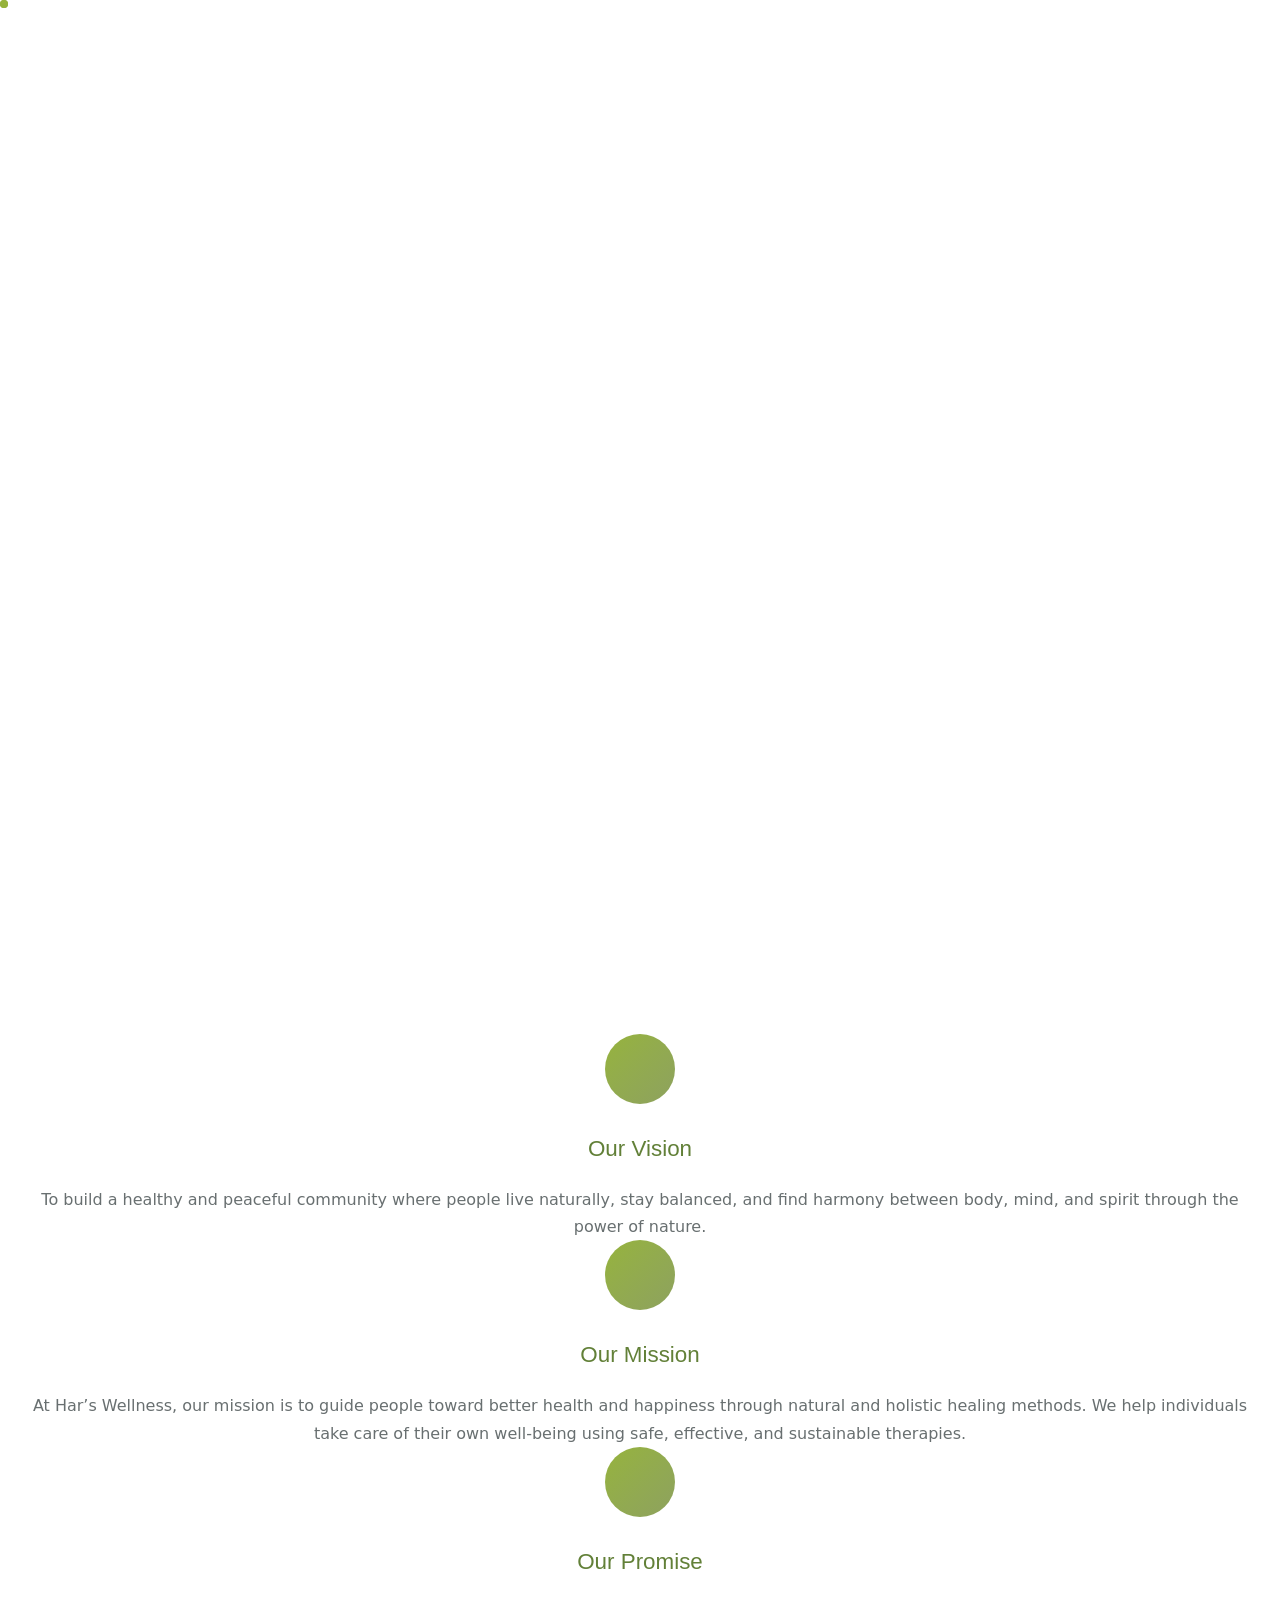
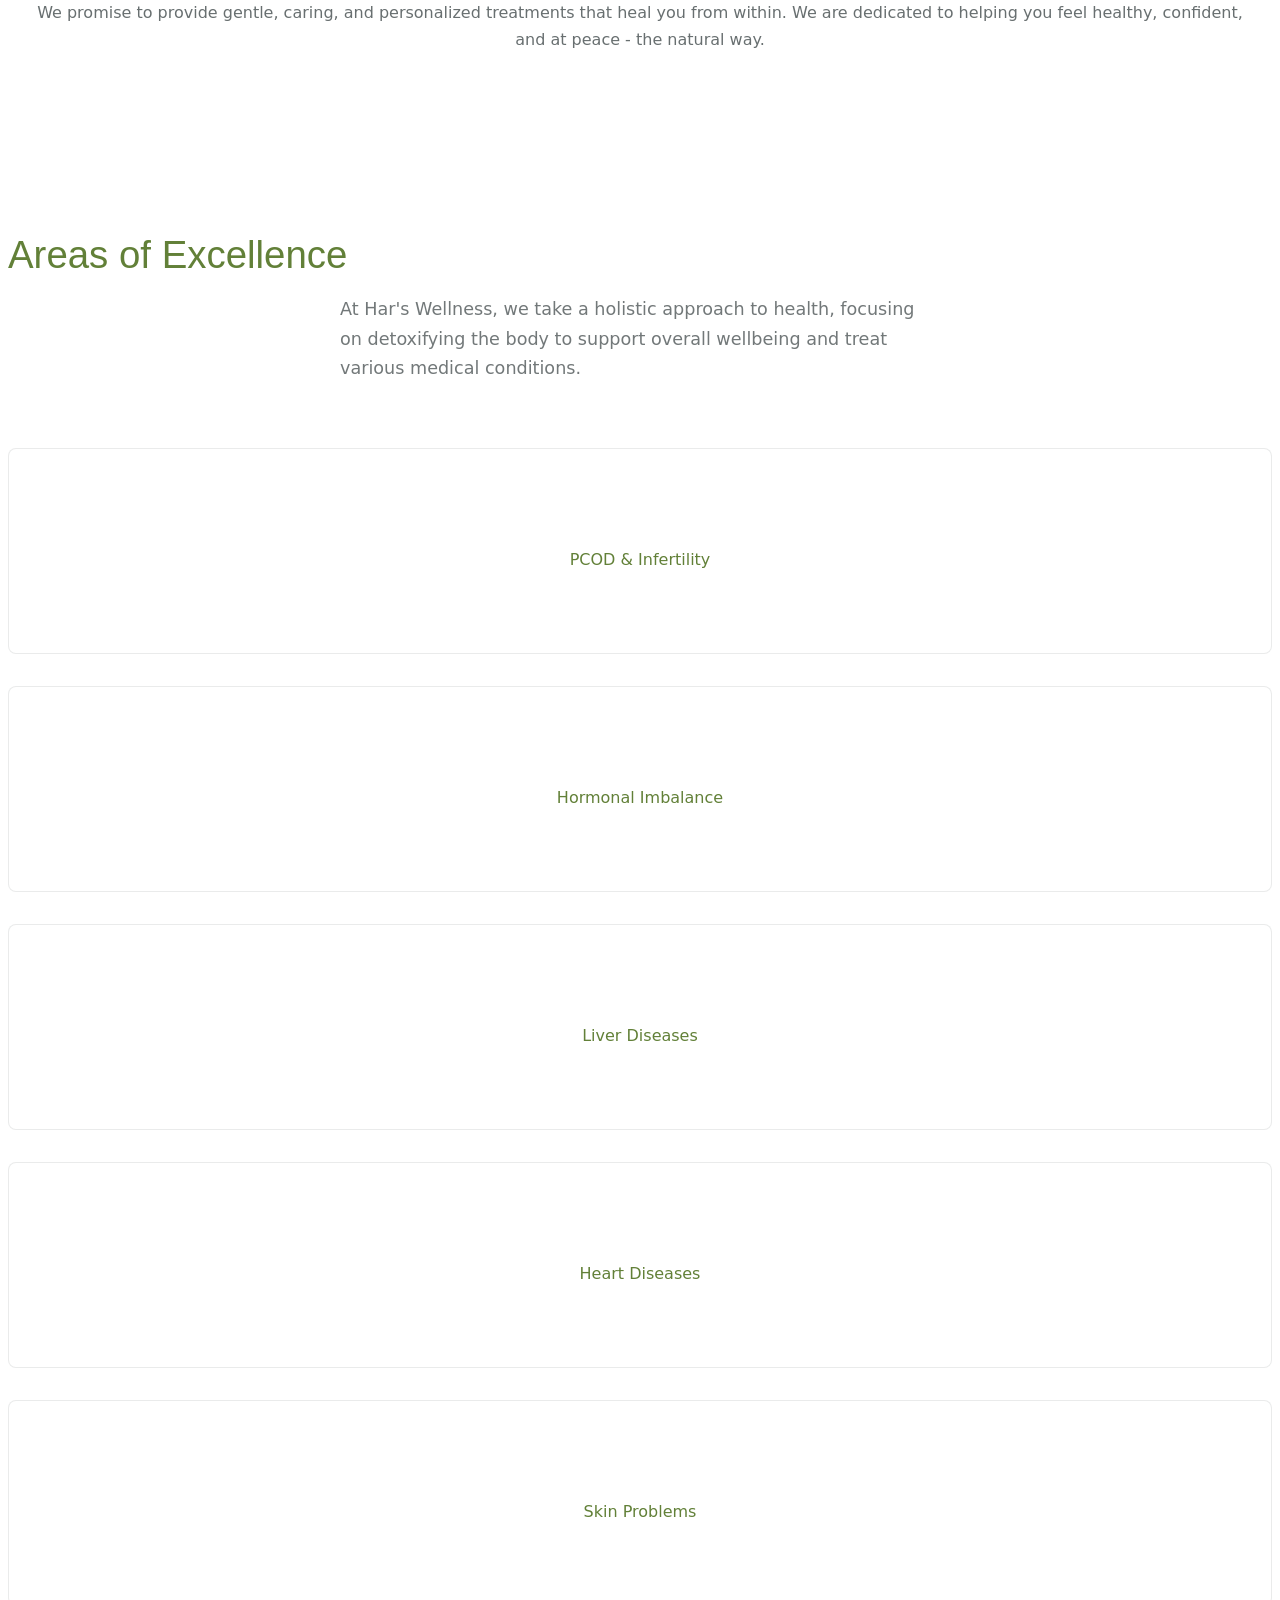
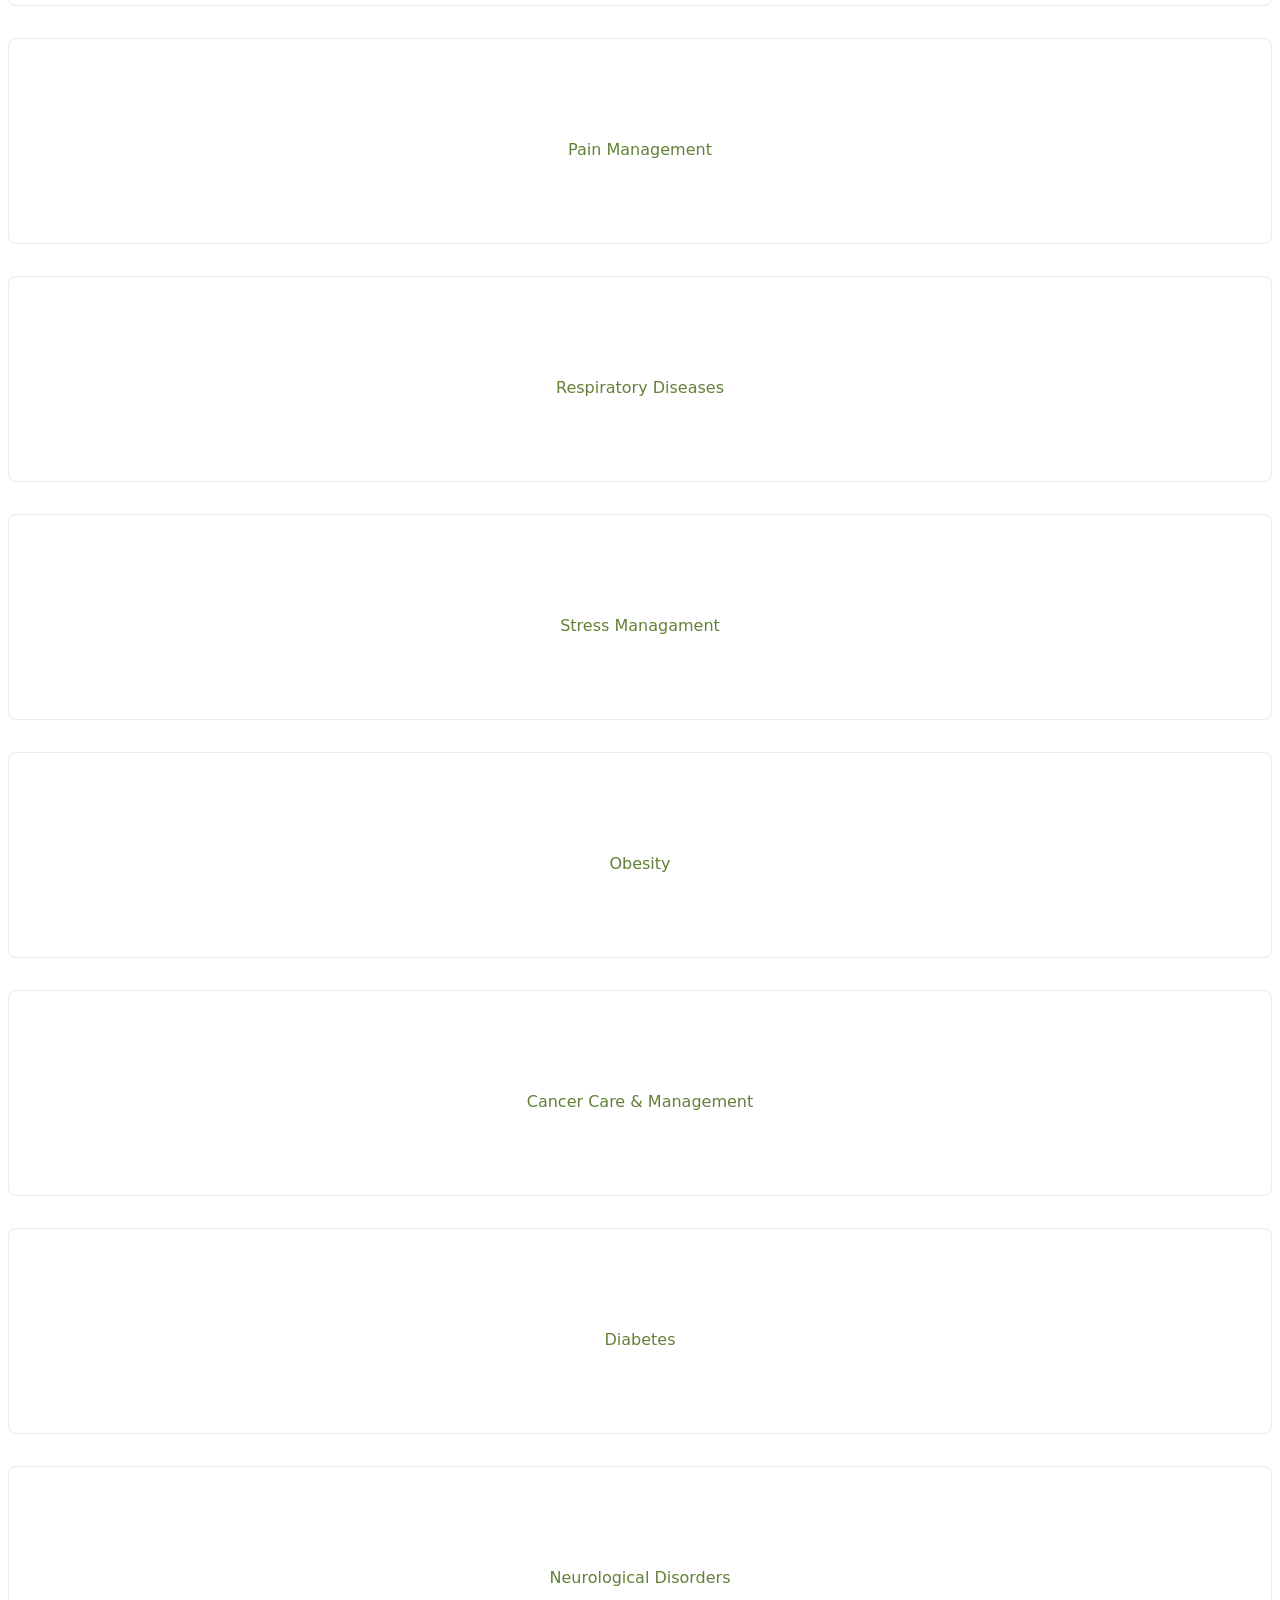
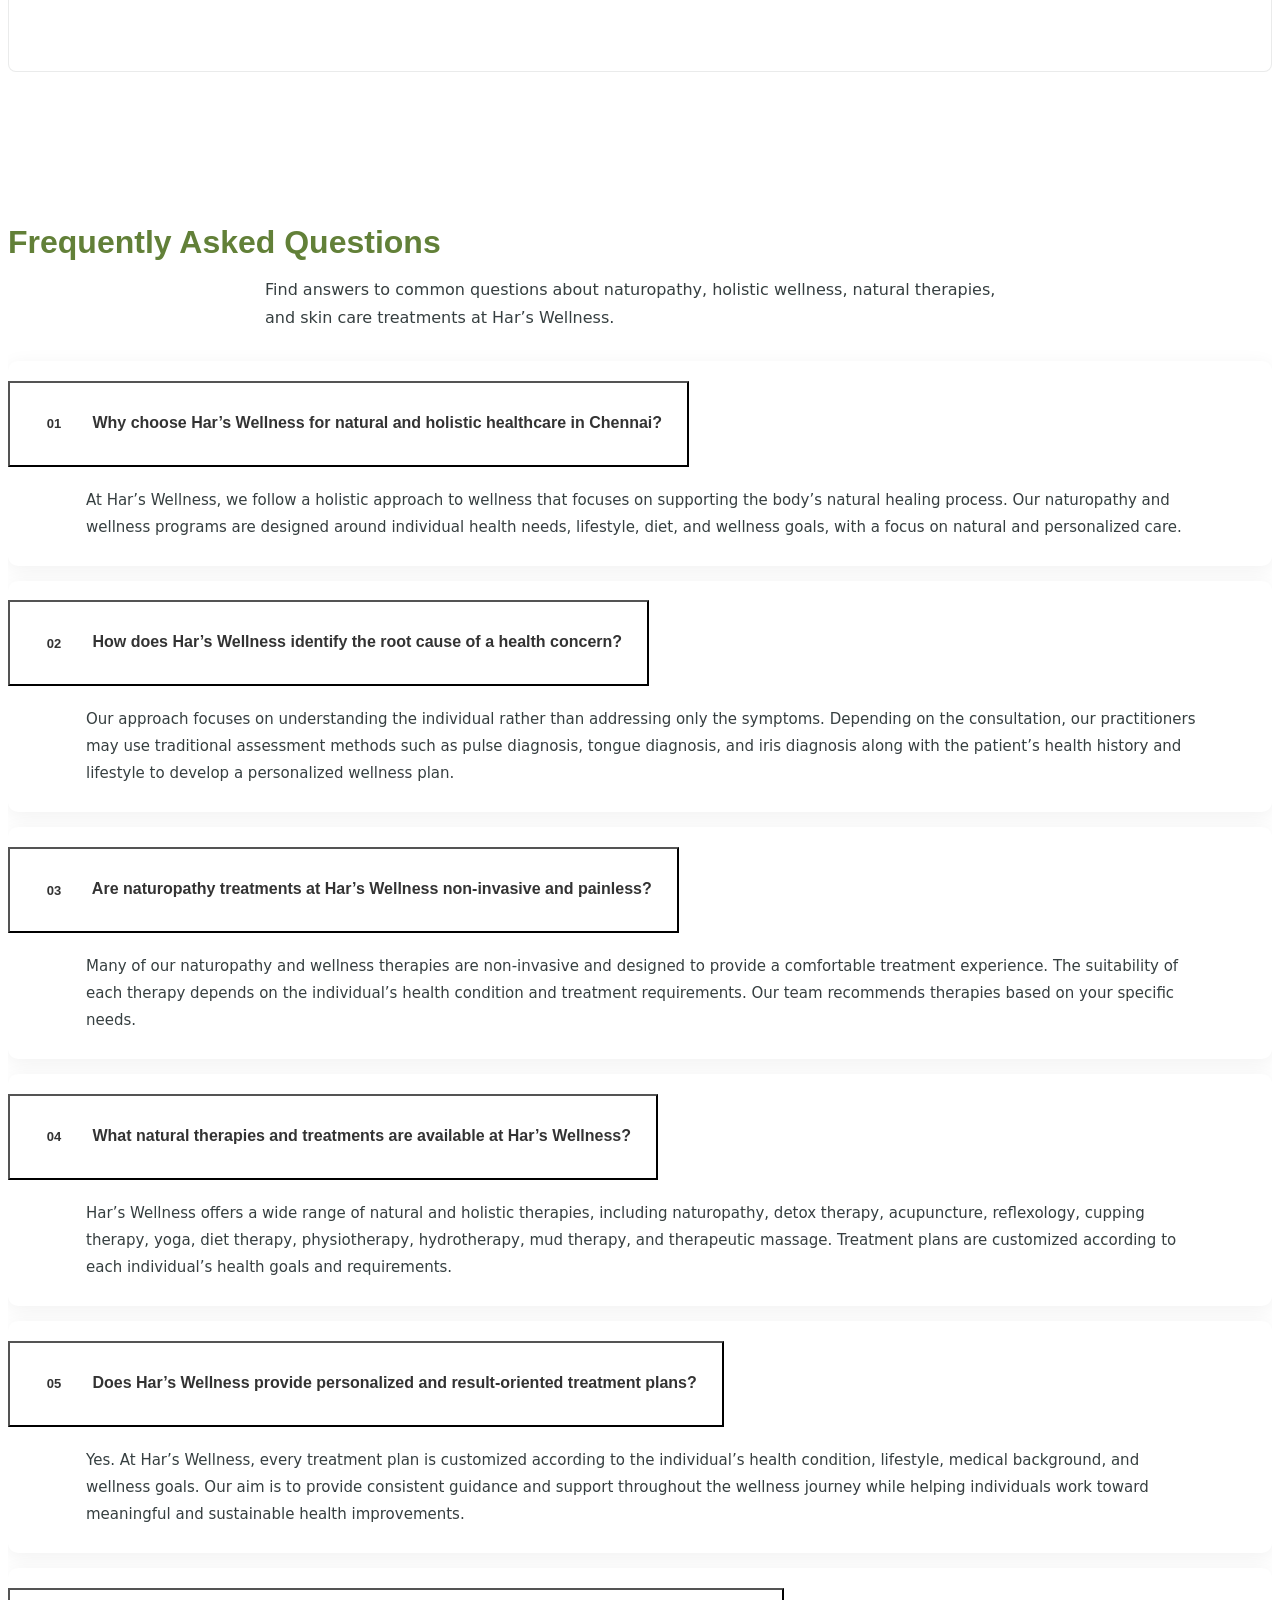
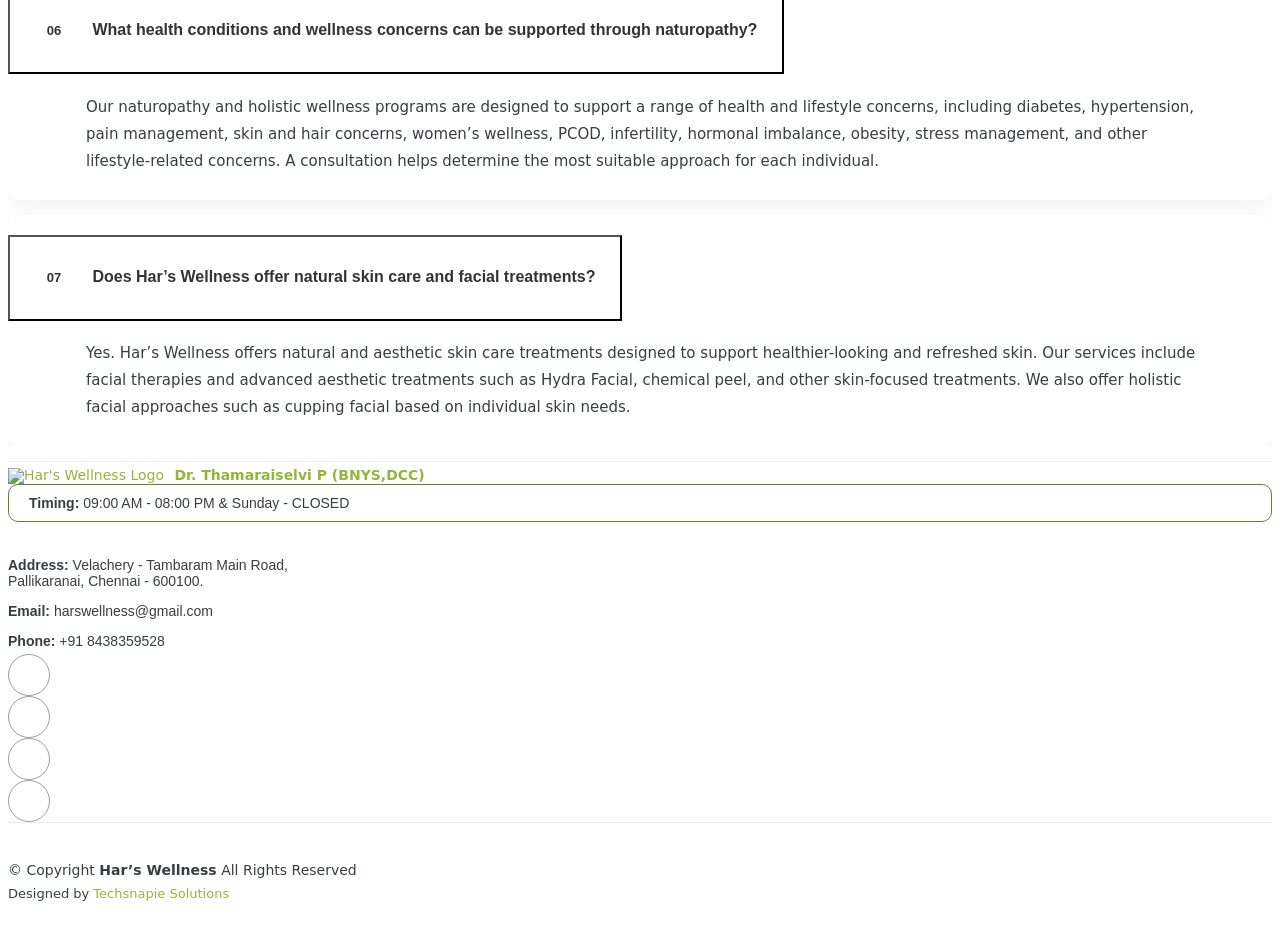
==== commit 7946f605: "fn-latest" ====
--- a/about.html
+++ b/about.html
@@ -2,6 +2,19 @@
 <html lang="en">
 
 <head>
+  <!-- Google tag (gtag.js) -->
+<script async src="https://www.googletagmanager.com/gtag/js?id=G-DVFVZY7VY1"></script>
+<script>
+  window.dataLayer = window.dataLayer || [];
+  function gtag(){dataLayer.push(arguments);}
+  gtag('js', new Date());
+
+  // Google Analytics
+  gtag('config', 'G-DVFVZY7VY1');
+
+  // Google Ads
+  gtag('config', 'AW-18053823254');
+</script>
   <meta charset="utf-8">
   <meta content="width=device-width, initial-scale=1.0" name="viewport">
   <title>About - Har's Wellness</title>
@@ -11,6 +24,7 @@
 <!-- Favicons -->
   <link href="assets/img/Har's_Favicon.png" rel="icon">
   <link href="assets/img/Har's_Favicon.png" rel="apple-touch-icon">
+  
 
   <!-- Critical layout CSS (must block) -->
 <link href="assets/vendor/bootstrap/css/bootstrap.min.css" rel="stylesheet">
@@ -30,7 +44,7 @@
 
 <link rel="preconnect" href="https://fonts.googleapis.com">
 <link rel="preconnect" href="https://fonts.gstatic.com" crossorigin>
-
+<link rel="canonical" href="https://harswellness.in/about" />
 <link href="https://fonts.googleapis.com/css2?family=Poppins:wght@300;400;600&display=swap" rel="stylesheet">
 
   <!-- =======================================================
@@ -79,7 +93,7 @@
           </li>
           <li class="dropdown"><a href="#"><span>Treatments</span> <i class="bi bi-chevron-down toggle-dropdown"></i></a>
             <ul>
-              <li><a href="contact.html">Yoga, Pranayama</a></li>
+              <li><a href="contact.html">Yoga Classes</a></li>
               <li><a href="contact.html">Meditation</a></li>
               <li><a href="contact.html">Acupuncture</a></li>
               <li><a href="contact.html">Reflexology</a></li>
@@ -88,6 +102,7 @@
               <li><a href="contact.html">Herbal pack</a></li>
               <li><a href="contact.html">Mud therapy</a></li>
               <li><a href="contact.html">Diet therapy</a></li>
+              <li><a href="contact.html">Therapeutic Massage</a></li>
             </ul>
           </li>
           <li><a href="contact.html">Contact</a></li>
@@ -347,6 +362,240 @@
             </div>
           </div>
         </div> -->
+
+        <!-- FAQ Section -->
+<div class="faq-section" data-aos="fade-up" data-aos-delay="600">
+
+  <div class="row justify-content-center">
+    <div class="col-lg-8 text-center">
+      <h3>Frequently Asked Questions</h3>
+      <p class="section-description">
+        Find answers to common questions about naturopathy, holistic wellness,
+        natural therapies, and skin care treatments at Har’s Wellness.
+      </p>
+    </div>
+  </div>
+
+  <div class="row justify-content-center mt-4">
+    <div class="col-lg-10">
+
+      <div class="accordion faq-accordion" id="faqAccordion">
+
+        <!-- FAQ 01 -->
+        <div class="accordion-item" data-aos="fade-up" data-aos-delay="100">
+          <h2 class="accordion-header" id="faqHeadingOne">
+            <button class="accordion-button" type="button"
+              data-bs-toggle="collapse"
+              data-bs-target="#faqOne"
+              aria-expanded="true"
+              aria-controls="faqOne">
+              <span class="faq-number">01</span>
+              Why choose Har’s Wellness for natural and holistic healthcare in Chennai?
+            </button>
+          </h2>
+
+          <div id="faqOne"
+            class="accordion-collapse collapse show"
+            aria-labelledby="faqHeadingOne"
+            data-bs-parent="#faqAccordion">
+
+            <div class="accordion-body">
+              At Har’s Wellness, we follow a holistic approach to wellness that
+              focuses on supporting the body’s natural healing process. Our
+              naturopathy and wellness programs are designed around individual
+              health needs, lifestyle, diet, and wellness goals, with a focus on
+              natural and personalized care.
+            </div>
+          </div>
+        </div>
+
+
+        <!-- FAQ 02 -->
+        <div class="accordion-item" data-aos="fade-up" data-aos-delay="150">
+          <h2 class="accordion-header" id="faqHeadingTwo">
+            <button class="accordion-button collapsed" type="button"
+              data-bs-toggle="collapse"
+              data-bs-target="#faqTwo"
+              aria-expanded="false"
+              aria-controls="faqTwo">
+              <span class="faq-number">02</span>
+              How does Har’s Wellness identify the root cause of a health concern?
+            </button>
+          </h2>
+
+          <div id="faqTwo"
+            class="accordion-collapse collapse"
+            aria-labelledby="faqHeadingTwo"
+            data-bs-parent="#faqAccordion">
+
+            <div class="accordion-body">
+              Our approach focuses on understanding the individual rather than
+              addressing only the symptoms. Depending on the consultation, our
+              practitioners may use traditional assessment methods such as pulse
+              diagnosis, tongue diagnosis, and iris diagnosis along with the
+              patient’s health history and lifestyle to develop a personalized
+              wellness plan.
+            </div>
+          </div>
+        </div>
+
+
+        <!-- FAQ 03 -->
+        <div class="accordion-item" data-aos="fade-up" data-aos-delay="200">
+          <h2 class="accordion-header" id="faqHeadingThree">
+            <button class="accordion-button collapsed" type="button"
+              data-bs-toggle="collapse"
+              data-bs-target="#faqThree"
+              aria-expanded="false"
+              aria-controls="faqThree">
+              <span class="faq-number">03</span>
+              Are naturopathy treatments at Har’s Wellness non-invasive and painless?
+            </button>
+          </h2>
+
+          <div id="faqThree"
+            class="accordion-collapse collapse"
+            aria-labelledby="faqHeadingThree"
+            data-bs-parent="#faqAccordion">
+
+            <div class="accordion-body">
+              Many of our naturopathy and wellness therapies are non-invasive
+              and designed to provide a comfortable treatment experience. The
+              suitability of each therapy depends on the individual’s health
+              condition and treatment requirements. Our team recommends
+              therapies based on your specific needs.
+            </div>
+          </div>
+        </div>
+
+
+        <!-- FAQ 04 -->
+        <div class="accordion-item" data-aos="fade-up" data-aos-delay="250">
+          <h2 class="accordion-header" id="faqHeadingFour">
+            <button class="accordion-button collapsed" type="button"
+              data-bs-toggle="collapse"
+              data-bs-target="#faqFour"
+              aria-expanded="false"
+              aria-controls="faqFour">
+              <span class="faq-number">04</span>
+              What natural therapies and treatments are available at Har’s Wellness?
+            </button>
+          </h2>
+
+          <div id="faqFour"
+            class="accordion-collapse collapse"
+            aria-labelledby="faqHeadingFour"
+            data-bs-parent="#faqAccordion">
+
+            <div class="accordion-body">
+              Har’s Wellness offers a wide range of natural and holistic
+              therapies, including naturopathy, detox therapy, acupuncture,
+              reflexology, cupping therapy, yoga, diet therapy, physiotherapy,
+              hydrotherapy, mud therapy, and therapeutic massage. Treatment plans
+              are customized according to each individual’s health goals and
+              requirements.
+            </div>
+          </div>
+        </div>
+
+
+        <!-- FAQ 05 -->
+        <div class="accordion-item" data-aos="fade-up" data-aos-delay="300">
+          <h2 class="accordion-header" id="faqHeadingFive">
+            <button class="accordion-button collapsed" type="button"
+              data-bs-toggle="collapse"
+              data-bs-target="#faqFive"
+              aria-expanded="false"
+              aria-controls="faqFive">
+              <span class="faq-number">05</span>
+              Does Har’s Wellness provide personalized and result-oriented treatment plans?
+            </button>
+          </h2>
+
+          <div id="faqFive"
+            class="accordion-collapse collapse"
+            aria-labelledby="faqHeadingFive"
+            data-bs-parent="#faqAccordion">
+
+            <div class="accordion-body">
+              Yes. At Har’s Wellness, every treatment plan is customized
+              according to the individual’s health condition, lifestyle, medical
+              background, and wellness goals. Our aim is to provide consistent
+              guidance and support throughout the wellness journey while helping
+              individuals work toward meaningful and sustainable health
+              improvements.
+            </div>
+          </div>
+        </div>
+
+
+        <!-- FAQ 06 -->
+        <div class="accordion-item" data-aos="fade-up" data-aos-delay="350">
+          <h2 class="accordion-header" id="faqHeadingSix">
+            <button class="accordion-button collapsed" type="button"
+              data-bs-toggle="collapse"
+              data-bs-target="#faqSix"
+              aria-expanded="false"
+              aria-controls="faqSix">
+              <span class="faq-number">06</span>
+              What health conditions and wellness concerns can be supported through naturopathy?
+            </button>
+          </h2>
+
+          <div id="faqSix"
+            class="accordion-collapse collapse"
+            aria-labelledby="faqHeadingSix"
+            data-bs-parent="#faqAccordion">
+
+            <div class="accordion-body">
+              Our naturopathy and holistic wellness programs are designed to
+              support a range of health and lifestyle concerns, including
+              diabetes, hypertension, pain management, skin and hair concerns,
+              women’s wellness, PCOD, infertility, hormonal imbalance, obesity,
+              stress management, and other lifestyle-related concerns. A
+              consultation helps determine the most suitable approach for each
+              individual.
+            </div>
+          </div>
+        </div>
+
+
+        <!-- FAQ 07 -->
+        <div class="accordion-item" data-aos="fade-up" data-aos-delay="400">
+          <h2 class="accordion-header" id="faqHeadingSeven">
+            <button class="accordion-button collapsed" type="button"
+              data-bs-toggle="collapse"
+              data-bs-target="#faqSeven"
+              aria-expanded="false"
+              aria-controls="faqSeven">
+              <span class="faq-number">07</span>
+              Does Har’s Wellness offer natural skin care and facial treatments?
+            </button>
+          </h2>
+
+          <div id="faqSeven"
+            class="accordion-collapse collapse"
+            aria-labelledby="faqHeadingSeven"
+            data-bs-parent="#faqAccordion">
+
+            <div class="accordion-body">
+              Yes. Har’s Wellness offers natural and aesthetic skin care
+              treatments designed to support healthier-looking and refreshed
+              skin. Our services include facial therapies and advanced aesthetic
+              treatments such as Hydra Facial, chemical peel, and other
+              skin-focused treatments. We also offer holistic facial approaches
+              such as cupping facial based on individual skin needs.
+            </div>
+          </div>
+        </div>
+
+      </div>
+
+    </div>
+  </div>
+
+</div>
+<!-- /FAQ Section -->
 
       </div>
 
@@ -368,10 +617,10 @@
         <p><strong>Phone:</strong> <span>+91 8438359528</span></p>
       </div>
       <div class="social-links d-flex justify-content-center mt-4">
-        <a href="https://www.instagram.com/hars_wellness?utm_source=ig_web_button_share_sheet&igsh=ZDNlZDc0MzIxNw=="><i class="bi bi-instagram"></i></a>
-        <a href="#" class="youtube"><i class="bi bi-youtube"></i></a>
-        <a href="#"><i class="bi bi-facebook"></i></a>
-        <a href="#"><i class="bi bi-twitter-x"></i></a>
+        <a href="https://instagram.com/hars_wellness" aria-label="Visit our Instagram page"><i class="bi bi-instagram"></i></a>
+        <a href="https://www.youtube.com/@Harswellness" class="youtube"><i class="bi bi-youtube"></i></a>
+        <a href="https://facebook.com"><i class="bi bi-facebook"></i></a>
+        <a href="https://x.com"><i class="bi bi-twitter-x"></i></a>
       </div>
     </div>
   </div>
--- a/assets/css/main.css
+++ b/assets/css/main.css
@@ -628,8 +628,8 @@
   bottom: -15px;
   z-index: 99999;
   background-color: var(--accent-color);
-  width: 44px;
-  height: 44px;
+  width: 4px;
+  height: 4px;
   border-radius: 50px;
   transition: all 0.4s;
 }
@@ -648,7 +648,7 @@
 .scroll-top.active {
   visibility: visible;
   opacity: 1;
-  bottom: 15px;
+  bottom: 23px;
 }
 
 /*--------------------------------------------------------------
@@ -6441,8 +6441,8 @@
 }
 .wa-float {
     position: fixed;
-    right: 22px;
-    bottom: 72px;
+    right: 25px;
+    bottom: 122px;
     width: 64px;
     height: 64px;
     z-index: 9999;
@@ -6508,4 +6508,172 @@
       border-radius: 10px;
       margin: auto;
   }
- + 
+/* Move Tawk.to above WhatsApp */
+/* =========================================================
+   Har's Wellness FAQ Section
+   ========================================================= */
+
+.faq-section {
+  margin-top: 80px;
+  padding-top: 20px;
+}
+
+.faq-section h3 {
+  margin-bottom: 15px;
+  font-size: 32px;
+  font-weight: 600;
+}
+
+.faq-section .section-description {
+  max-width: 750px;
+  margin: 0 auto;
+  line-height: 1.7;
+}
+
+
+/* FAQ Accordion */
+
+.faq-accordion {
+  margin-top: 30px;
+}
+
+.faq-accordion .accordion-item {
+  border: 0;
+  border-radius: 10px;
+  margin-bottom: 15px;
+  overflow: hidden;
+  background: #ffffff;
+  box-shadow: 0 4px 20px rgba(0, 0, 0, 0.06);
+}
+
+
+/* Question */
+
+.faq-accordion .accordion-button {
+  position: relative;
+  padding: 22px 25px;
+  background: #ffffff;
+  color: #333333;
+  font-size: 16px;
+  font-weight: 600;
+  line-height: 1.5;
+  box-shadow: none;
+}
+
+
+/* FAQ Number */
+
+.faq-number {
+  display: inline-flex;
+  align-items: center;
+  justify-content: center;
+  min-width: 38px;
+  height: 38px;
+  margin-right: 15px;
+  border-radius: 50%;
+  font-size: 13px;
+  font-weight: 600;
+  flex-shrink: 0;
+}
+
+
+/* Open Question */
+
+.faq-accordion .accordion-button:not(.collapsed) {
+  box-shadow: none;
+}
+
+
+/* Remove Bootstrap default blue focus */
+
+.faq-accordion .accordion-button:focus {
+  box-shadow: none;
+}
+
+
+/* Answer */
+
+.faq-accordion .accordion-body {
+  padding: 0 70px 25px 78px;
+  font-size: 15px;
+  line-height: 1.8;
+}
+
+
+/* Arrow */
+
+.faq-accordion .accordion-button::after {
+  background-size: 14px;
+  transition: transform 0.3s ease;
+}
+
+
+/* Mobile */
+
+@media (max-width: 767px) {
+
+  .faq-section {
+    margin-top: 55px;
+    padding-top: 10px;
+  }
+
+  .faq-section h3 {
+    font-size: 26px;
+  }
+
+  .faq-accordion {
+    margin-top: 25px;
+  }
+
+  .faq-accordion .accordion-button {
+    padding: 18px 16px;
+    font-size: 15px;
+    padding-right: 50px;
+  }
+
+  .faq-number {
+    min-width: 32px;
+    height: 32px;
+    margin-right: 10px;
+    font-size: 12px;
+  }
+
+  .faq-accordion .accordion-body {
+    padding: 0 20px 20px 58px;
+    font-size: 14px;
+    line-height: 1.7;
+  }
+
+}
+
+
+/* Small Mobile */
+
+@media (max-width: 480px) {
+
+  .faq-section h3 {
+    font-size: 24px;
+  }
+
+  .faq-accordion .accordion-button {
+    font-size: 14px;
+    padding: 16px 14px;
+  }
+
+  .faq-number {
+    min-width: 30px;
+    height: 30px;
+    margin-right: 8px;
+  }
+
+  .faq-accordion .accordion-body {
+    padding-left: 52px;
+    padding-right: 16px;
+    font-size: 13px;
+  }
+
+}
+.testi-image{
+  align-items: center;
+}
--- a/assets/css/main.css
+++ b/assets/css/main.css
@@ -628,8 +628,8 @@
   bottom: -15px;
   z-index: 99999;
   background-color: var(--accent-color);
-  width: 44px;
-  height: 44px;
+  width: 4px;
+  height: 4px;
   border-radius: 50px;
   transition: all 0.4s;
 }
@@ -648,7 +648,7 @@
 .scroll-top.active {
   visibility: visible;
   opacity: 1;
-  bottom: 15px;
+  bottom: 23px;
 }
 
 /*--------------------------------------------------------------
@@ -6441,8 +6441,8 @@
 }
 .wa-float {
     position: fixed;
-    right: 22px;
-    bottom: 72px;
+    right: 25px;
+    bottom: 122px;
     width: 64px;
     height: 64px;
     z-index: 9999;
@@ -6508,4 +6508,172 @@
       border-radius: 10px;
       margin: auto;
   }
- + 
+/* Move Tawk.to above WhatsApp */
+/* =========================================================
+   Har's Wellness FAQ Section
+   ========================================================= */
+
+.faq-section {
+  margin-top: 80px;
+  padding-top: 20px;
+}
+
+.faq-section h3 {
+  margin-bottom: 15px;
+  font-size: 32px;
+  font-weight: 600;
+}
+
+.faq-section .section-description {
+  max-width: 750px;
+  margin: 0 auto;
+  line-height: 1.7;
+}
+
+
+/* FAQ Accordion */
+
+.faq-accordion {
+  margin-top: 30px;
+}
+
+.faq-accordion .accordion-item {
+  border: 0;
+  border-radius: 10px;
+  margin-bottom: 15px;
+  overflow: hidden;
+  background: #ffffff;
+  box-shadow: 0 4px 20px rgba(0, 0, 0, 0.06);
+}
+
+
+/* Question */
+
+.faq-accordion .accordion-button {
+  position: relative;
+  padding: 22px 25px;
+  background: #ffffff;
+  color: #333333;
+  font-size: 16px;
+  font-weight: 600;
+  line-height: 1.5;
+  box-shadow: none;
+}
+
+
+/* FAQ Number */
+
+.faq-number {
+  display: inline-flex;
+  align-items: center;
+  justify-content: center;
+  min-width: 38px;
+  height: 38px;
+  margin-right: 15px;
+  border-radius: 50%;
+  font-size: 13px;
+  font-weight: 600;
+  flex-shrink: 0;
+}
+
+
+/* Open Question */
+
+.faq-accordion .accordion-button:not(.collapsed) {
+  box-shadow: none;
+}
+
+
+/* Remove Bootstrap default blue focus */
+
+.faq-accordion .accordion-button:focus {
+  box-shadow: none;
+}
+
+
+/* Answer */
+
+.faq-accordion .accordion-body {
+  padding: 0 70px 25px 78px;
+  font-size: 15px;
+  line-height: 1.8;
+}
+
+
+/* Arrow */
+
+.faq-accordion .accordion-button::after {
+  background-size: 14px;
+  transition: transform 0.3s ease;
+}
+
+
+/* Mobile */
+
+@media (max-width: 767px) {
+
+  .faq-section {
+    margin-top: 55px;
+    padding-top: 10px;
+  }
+
+  .faq-section h3 {
+    font-size: 26px;
+  }
+
+  .faq-accordion {
+    margin-top: 25px;
+  }
+
+  .faq-accordion .accordion-button {
+    padding: 18px 16px;
+    font-size: 15px;
+    padding-right: 50px;
+  }
+
+  .faq-number {
+    min-width: 32px;
+    height: 32px;
+    margin-right: 10px;
+    font-size: 12px;
+  }
+
+  .faq-accordion .accordion-body {
+    padding: 0 20px 20px 58px;
+    font-size: 14px;
+    line-height: 1.7;
+  }
+
+}
+
+
+/* Small Mobile */
+
+@media (max-width: 480px) {
+
+  .faq-section h3 {
+    font-size: 24px;
+  }
+
+  .faq-accordion .accordion-button {
+    font-size: 14px;
+    padding: 16px 14px;
+  }
+
+  .faq-number {
+    min-width: 30px;
+    height: 30px;
+    margin-right: 8px;
+  }
+
+  .faq-accordion .accordion-body {
+    padding-left: 52px;
+    padding-right: 16px;
+    font-size: 13px;
+  }
+
+}
+.testi-image{
+  align-items: center;
+}
